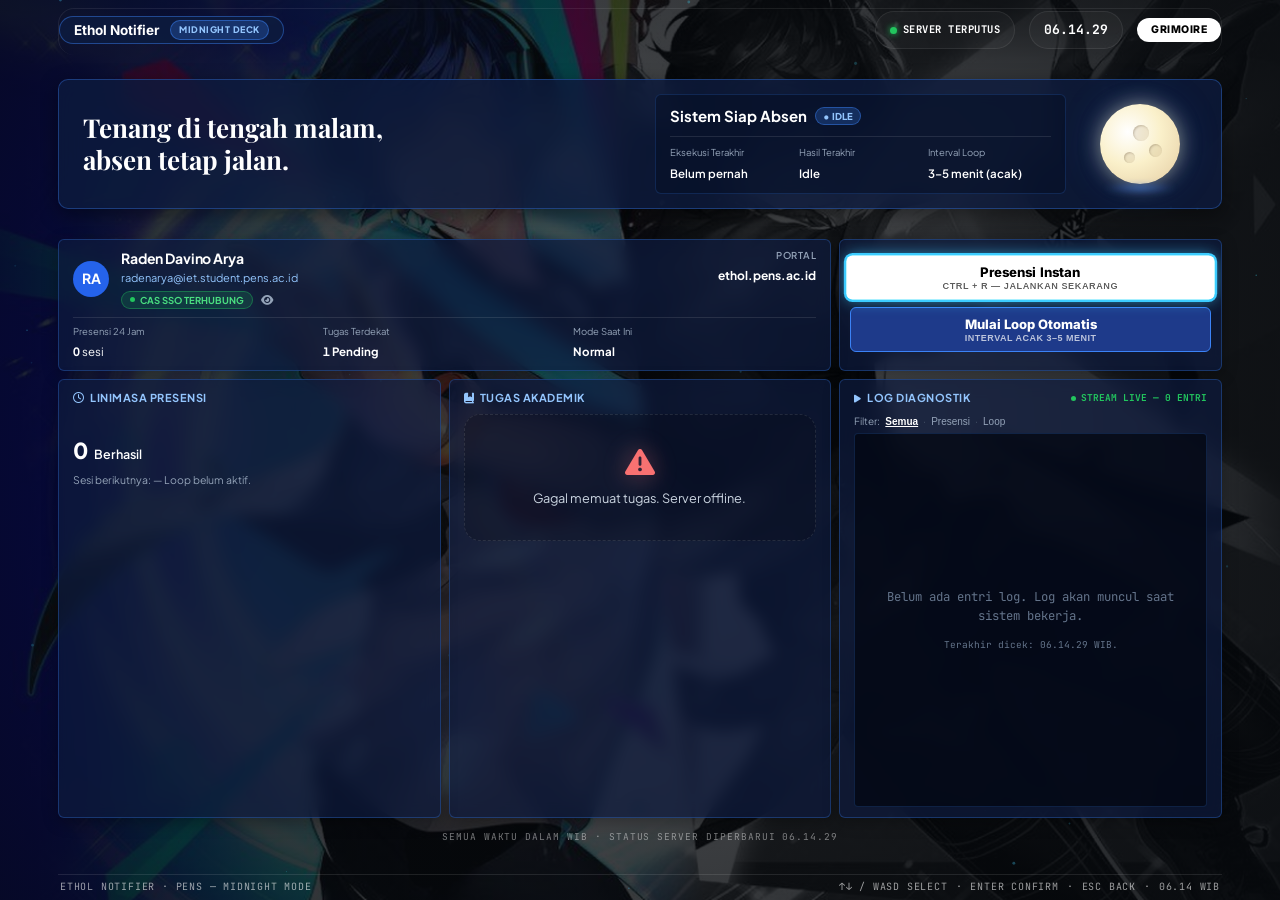
==== ethol-notifier/index.html @ 41941ba1 "feat: personal web persona theme" ====
<!DOCTYPE html>
<html lang="id" data-zoom="1">
<head>
  <meta charset="UTF-8" />
  <meta name="viewport" content="width=device-width, initial-scale=1.0, maximum-scale=1.0, user-scalable=no, viewport-fit=cover" />
  <script src="../src/shared/zoom-lock.js"></script>
  <meta name="theme-color" content="#070a0e" />
  <title>Ethol Academic Notifier • Presensi Deck</title>
  <meta name="description" content="Dashboard Presensi Cerdas Ethol PENS — Grimoire Ecosystem" />
  <meta http-equiv="Cache-Control" content="no-cache, no-store, must-revalidate" />
  <meta http-equiv="Pragma" content="no-cache" />
  <meta http-equiv="Expires" content="0" />

  <!-- Fonts -->
  <link rel="preconnect" href="https://fonts.googleapis.com" />
  <link rel="preconnect" href="https://fonts.gstatic.com" crossorigin />
  <link href="https://fonts.googleapis.com/css2?family=Archivo+Black&family=Barlow+Condensed:ital,wght@0,400;0,600;0,700;0,800;1,700;1,800&family=Inter:wght@300;400;500;600;700;800&family=JetBrains+Mono:wght@400;500;600;700&family=Playfair+Display:ital,wght@0,600;0,700;1,400&family=Plus+Jakarta+Sans:wght@400;500;600;700;800&display=swap" rel="stylesheet" />

  <!-- FontAwesome -->
  <link rel="stylesheet" href="https://cdnjs.cloudflare.com/ajax/libs/font-awesome/6.4.0/css/all.min.css" />

  <!-- PWA Manifest & Mobile Capability -->
  <link rel="manifest" href="manifest.webmanifest" />
  <meta name="mobile-web-app-capable" content="yes" />
  <meta name="apple-mobile-web-app-capable" content="yes" />
  <meta name="apple-mobile-web-app-status-bar-style" content="black-translucent" />
  <meta name="apple-mobile-web-app-title" content="Ethol Agent" />
  <link rel="apple-touch-icon" href="../src/sampul/book_cover.png" />

  <!-- Stylesheet with Cache-Buster -->
  <link rel="stylesheet" href="ethol.css?v=20261118_persona_v4" />

  <!-- Preload P3/P5 Dancing Background Art -->
  <link rel="preload" as="image" href="assets/bg-normal-p3-color-dark.png" />
  <link rel="preload" as="image" href="assets/bg-loop-p5-color-dark.png" />
</head>
<body class="ethol-body">

  <!-- Dancing Background Layers (Persona 3 & 5) -->
  <div class="dancing-bg-container" aria-hidden="true">
    <div class="dancing-bg-layer bg-normal-p3"></div>
    <div class="dancing-bg-layer bg-loop-p5"></div>
    <div class="dancing-bg-scrim"></div>
  </div>

  <!-- Ambient Dynamic Canvas -->
  <canvas id="ambientCanvas"></canvas>

  <!-- Diagonal Slash Screen Transition Overlay -->
  <div id="slashOverlay" class="slash-transition-overlay" aria-hidden="true">
    <div class="slash-curtain" id="slashCurtain">
      <div class="slash-inner-skew">
        <div class="slash-stripe slash-stripe-top"></div>
        <div class="slash-banner-content">
          <div class="slash-eyebrow">TACTICAL SHIFT // DECK TAKEOVER</div>
          <h2 class="slash-title" id="slashTitle">PHANTOM DECK</h2>
          <div class="slash-sub">P3×P5 OPERATIONAL MATRIX ENGAGED</div>
        </div>
        <div class="slash-stripe slash-stripe-bottom"></div>
      </div>
    </div>
  </div>

  <div class="deck-wrapper">

    <!-- ═══════════════════════════════════════
         NAVBAR / HEADER (DUAL-MODE MIDNIGHT / PHANTOM)
    ═══════════════════════════════════════ -->
    <header class="deck-navbar">
      <div class="nav-left">
        <!-- Normal Mode Pill Brand -->
        <div class="brand-normal-group">
          <div class="brand-normal-pill">
            <span class="brand-title">Ethol Notifier</span>
            <span class="deck-mode-tag" id="deckModeTag">MIDNIGHT DECK</span>
          </div>
        </div>
        <!-- Loop Mode Skewed Brand -->
        <div class="brand-loop-group">
          <div class="brand-loop-badge">ETHOL NOTIFIER</div>
          <div class="brand-loop-tag" id="deckModePill">PHANTOM DECK</div>
        </div>
      </div>

      <div class="nav-right">
        <!-- Server Connectivity Badge -->
        <div class="status-chip" id="serverPill" title="Status Koneksi Server Backend">
          <span class="chip-pulse" id="serverDot"></span>
          <span id="serverLabel" class="chip-text">SERVER ONLINE</span>
        </div>

        <!-- Clock (Tabular Monospace) -->
        <div class="clock-chip" title="Waktu Sistem Saat Ini">
          <span id="topbarClock">00:00:00</span>
        </div>

        <!-- Return to Grimoire Button -->
        <a href="../index.html" class="nav-btn-grimoire" title="Kembali ke Katalog Grimoire Dashboard">
          <span>GRIMOIRE</span>
        </a>
      </div>
    </header>

    <!-- ═══════════════════════════════════════
         HERO BANNER: NORMAL MODE (MIDNIGHT DECK)
    ═══════════════════════════════════════ -->
    <section class="hero-midnight" id="heroMidnight" aria-label="Midnight Standby Hub">
      <div class="hero-midnight-left">
        <h1 class="hero-midnight-title">Tenang di tengah malam,<br>absen tetap jalan.</h1>
      </div>

      <div class="hero-midnight-center">
        <div class="midnight-status-head">
          <h2 id="midnightHeadline">Sistem Siap Absen</h2>
          <span class="pill-idle-badge" id="midnightStatusBadge">• IDLE</span>
        </div>
        <div class="midnight-stats-grid">
          <div class="m-stat">
            <span class="m-stat-lbl">Eksekusi Terakhir</span>
            <strong id="hubLastRunNormal">Belum pernah</strong>
          </div>
          <div class="m-stat">
            <span class="m-stat-lbl">Hasil Terakhir</span>
            <strong id="hubLastResultNormal">Idle</strong>
          </div>
          <div class="m-stat">
            <span class="m-stat-lbl">Interval Loop</span>
            <strong>3–5 menit (acak)</strong>
          </div>
        </div>
        <div class="hub-countdown-box" id="hubCountdownBoxNormal" style="display:none;">
          <span class="countdown-lbl">Pengecekan Berikutnya:</span>
          <span class="countdown-val" id="hubCountdownValNormal">04:41</span>
        </div>
      </div>

      <div class="hero-midnight-right" aria-hidden="true">
        <div class="hero-moon-anchor">
          <div class="hero-moon-body">
            <div class="moon-crater c-1"></div>
            <div class="moon-crater c-2"></div>
            <div class="moon-crater c-3"></div>
          </div>
          <div class="hero-moon-halo"></div>
          <div class="hero-moon-glow-bottom"></div>
        </div>
      </div>
    </section>

    <!-- ═══════════════════════════════════════
         HERO BANNER: LOOP MODE (PHANTOM DECK)
    ═══════════════════════════════════════ -->
    <section class="hero-phantom" id="heroPhantom" aria-label="Phantom Tactical Headline">
      <div class="phantom-ransom-headline">
        <div class="ransom-row-loop-group">
          <span class="ransom-word-loop">LOOP.</span>
          <span class="ransom-word-aktif"><span>AKTIF.</span></span>
        </div>
      </div>
      <div class="phantom-star" aria-hidden="true">★</div>
    </section>

    <!-- ═══════════════════════════════════════
         ADAPTIVE CARDS GRID CONTAINER
    ═══════════════════════════════════════ -->
    <main class="deck-grid-container" aria-label="Konten Utama">

      <!-- CARD: STATUS OPERASIONAL (Exclusively displayed in Loop Mode on Column 1) -->
      <section class="card-deck status-op-card" id="statusOpCard" aria-label="Status Operasional">
        <div class="op-eyebrow">STATUS OPERASIONAL</div>
        <div class="op-title-row">
          <h2 class="op-title" id="loopOpHeadline">SISTEM SIAP ABSEN</h2>
          <span class="op-badge-idle" id="loopOpBadge">• IDLE</span>
        </div>
        <div class="hub-countdown-box" id="hubCountdownBoxLoop" style="display:none;">
          <span class="countdown-val" id="hubCountdownValLoop">04:41</span>
        </div>
        <div class="op-stat-list">
          <div class="op-stat-row">
            <span class="op-stat-lbl">Eksekusi Terakhir</span>
            <strong class="op-stat-val" id="hubLastRunLoop">Belum pernah</strong>
          </div>
          <div class="op-stat-row">
            <span class="op-stat-lbl">Hasil Terakhir</span>
            <strong class="op-stat-val" id="hubLastResultLoop">Idle</strong>
          </div>
          <div class="op-stat-row">
            <span class="op-stat-lbl">Presensi 24 Jam</span>
            <strong class="op-stat-val" id="statPresensiCountLoop">0 sesi</strong>
          </div>
          <div class="op-stat-row">
            <span class="op-stat-lbl">Tugas Terdekat</span>
            <strong class="op-stat-val highlight-warn" id="statTaskCountLoop">1 Pending</strong>
          </div>
          <div class="op-stat-row">
            <span class="op-stat-lbl">Interval Loop</span>
            <strong class="op-stat-val">3–5 menit (acak)</strong>
          </div>
        </div>
      </section>

      <!-- CARD: ACTION CONTROLS -->
      <section class="card-deck actions-card" id="actionDeckCard" aria-label="Kontrol Aksi Presensi">
        <!-- Action 1: Presensi Instan -->
        <button id="btnRunNow" class="btn-hero-action btn-action-presensi" onclick="runAbsen()" aria-label="Jalankan Presensi Sekarang">
          <span class="btn-action-title">Presensi Instan</span>
          <span class="btn-action-sub">CTRL + R — JALANKAN SEKARANG</span>
        </button>

        <!-- Action 2: Mulai / Hentikan Loop Otomatis -->
        <button id="btnToggleLoop" class="btn-hero-action btn-action-loop" onclick="toggleLoopMode()" aria-label="Toggle Pengawasan Loop">
          <span class="btn-action-title" id="loopBtnLabel">Mulai Loop Otomatis</span>
          <span class="btn-action-sub" id="loopBtnSub">INTERVAL ACAK 3–5 MENIT</span>
        </button>
      </section>

      <!-- CARD: STUDENT PROFILE & SSO -->
      <section class="card-deck profile-card" id="studentProfileCard" aria-label="Identitas Mahasiswa">
        <div class="profile-main-row">
          <div class="profile-left-identity">
            <div class="profile-avatar-badge" aria-label="Inisial Mahasiswa">RA</div>
            <div class="profile-identity-texts" id="profileIdentity">
              <h3 class="profile-name" id="profileName">Raden Davino Arya</h3>
              <span class="profile-email" id="profileEmail">radenarya@iet.student.pens.ac.id</span>
              <div class="profile-sso-inline">
                <span class="sso-chip-green">
                  <span class="sso-dot"></span>
                  <span>CAS SSO TERHUBUNG</span>
                </span>
                <button type="button" class="btn-privacy-inline" id="btnPrivacyToggle" onclick="toggleProfilePrivacy()" title="Sembunyikan / Tampilkan identitas" aria-label="Toggle privasi">
                  <i class="fa-solid fa-eye" id="privacyIcon"></i>
                </button>
              </div>
            </div>
          </div>

          <div class="profile-right-portal">
            <span class="portal-tag-lbl">PORTAL</span>
            <span class="portal-tag-url">ethol.pens.ac.id</span>
          </div>
        </div>

        <!-- Normal Mode Bottom 3-Stat Summary (Hidden in Loop Mode) -->
        <div class="profile-normal-stats">
          <div class="p-stat">
            <span class="p-stat-lbl">Presensi 24 Jam</span>
            <span class="p-stat-val"><strong id="statPresensiCount">0</strong> sesi</span>
          </div>
          <div class="p-stat">
            <span class="p-stat-lbl">Tugas Terdekat</span>
            <span class="p-stat-val"><strong id="statTaskCount" class="highlight-warn">1 Pending</strong></span>
          </div>
          <div class="p-stat">
            <span class="p-stat-lbl">Mode Saat Ini</span>
            <span class="p-stat-val"><strong>Normal</strong></span>
          </div>
        </div>
      </section>

      <!-- CARD: TUGAS AKADEMIK -->
      <section class="card-deck tasks-card" id="tasksDeckCard" aria-label="Tugas Akademik">
        <div class="card-section-head">
          <div class="head-title-wrap">
            <i class="fa-solid fa-book-bookmark head-icon"></i>
            <span class="head-title-text">TUGAS AKADEMIK</span>
          </div>
        </div>

        <div class="task-card-content" id="taskListContainer">
          <!-- Main Display Task (Dynamic / Fallback Sample) -->
          <div class="task-active-item" id="heroTaskActive">
            <h4 class="task-item-title" id="heroTaskTitle">Laporan sementara LDR</h4>
            <div class="task-item-meta" id="heroTaskMeta">Workshop Embedded System · Batas: Selasa, 10 November 2026 - 21:00</div>
            <div class="task-item-dosen" id="heroTaskDosen">Dosen: Afifah Dwi Ramadhani</div>
            <div class="task-item-note">Dikumpulkan melalui portal Ethol.</div>
            <div class="task-item-badges">
              <span class="task-badge badge-h1">DEKAT! H-1</span>
              <span class="task-badge badge-unfinish">BELUM SELESAI</span>
            </div>
          </div>
        </div>
      </section>

      <!-- CARD: LINIMASA PRESENSI -->
      <section class="card-deck timeline-card" id="timelineDeckCard" aria-label="Linimasa Presensi">
        <div class="card-section-head">
          <div class="head-title-wrap">
            <i class="fa-regular fa-clock head-icon"></i>
            <span class="head-title-text">LINIMASA PRESENSI</span>
          </div>
        </div>

        <div class="timeline-card-content" id="timelineContainer">
          <div class="timeline-stat-lead">
            <span class="lead-number" id="timelineCountBadge">0</span>
            <span class="lead-text">Berhasil</span>
          </div>
          <div class="timeline-feed-text" id="timelineFeedSummary">
            <p class="timeline-next-p" id="timelineNextSession">Sesi berikutnya: — Loop belum aktif.</p>
          </div>
        </div>
      </section>

      <!-- CARD: LOG DIAGNOSTIK -->
      <section class="card-deck logs-card" id="diagnosticTray" aria-label="Log Diagnostik">
        <div class="card-section-head log-head-flex" onclick="toggleDiagnosticsTray()">
          <div class="head-title-wrap">
            <i class="fa-solid fa-play head-icon-play"></i>
            <span class="head-title-text">LOG DIAGNOSTIK</span>
          </div>
          <div class="log-stream-status">
            <span class="stream-dot"></span>
            <span id="logStreamCount">STREAM LIVE — 0 ENTRI</span>
          </div>
        </div>

        <div class="log-card-body" id="trayBody">
          <div class="log-filter-row">
            <span class="filter-lbl">Filter:</span>
            <button type="button" class="btn-filter-tag active" data-filter="all" onclick="filterConsoleLogs('all', this)">Semua</button>
            <span class="filter-dot">·</span>
            <button type="button" class="btn-filter-tag" data-filter="presensi" onclick="filterConsoleLogs('presensi', this)">Presensi</button>
            <span class="filter-dot">·</span>
            <button type="button" class="btn-filter-tag" data-filter="loop" onclick="filterConsoleLogs('loop', this)">Loop</button>
          </div>

          <div class="console-screen-wrapper">
            <div class="console-screen" id="consoleScreen" onscroll="handleConsoleScroll(this)">
              <div class="console-empty" id="consoleWelcome">
                <p>Belum ada entri log. Log akan muncul saat sistem bekerja.</p>
                <span class="console-last-check" id="consoleLastCheck">Terakhir dicek: 13.20.38 WIB.</span>
              </div>
            </div>
            <!-- Floating Scroll-To-Bottom Button -->
            <button type="button" class="btn-scroll-bottom" id="btnScrollBottom" onclick="scrollConsoleToBottom()" title="Gulir ke log paling baru">
              <i class="fa-solid fa-arrow-down"></i>
              <span>Ke Bawah</span>
            </button>
          </div>
        </div>
      </section>

      <!-- TIMESTAMP SUB-LINE (NORMAL MODE) -->
      <div class="timestamp-subline" id="timestampSubline">
        <span>SEMUA WAKTU DALAM WIB · STATUS SERVER DIPERBARUI <span id="timestampSubVal">13.20.38</span></span>
      </div>

    </main>

    <!-- ═══════════════════════════════════════
         BOTTOM FOOTER HUD BAR
    ═══════════════════════════════════════ -->
    <footer class="persona-hud-bottom">
      <div class="hud-bottom-tagline" id="bottomTagline">
        <span class="hud-phantom-star" id="hudPhantomStar" style="display:none;">★</span>
        <span id="hudTaglineText">ETHOL NOTIFIER · PENS — MIDNIGHT MODE</span>
      </div>
      <div class="hud-bottom-shortcuts">
        <span>↑↓ / WASD SELECT</span>
        <span>·</span>
        <span>ENTER CONFIRM</span>
        <span>·</span>
        <span>ESC BACK</span>
        <span>·</span>
        <span id="bottomHudClock">13.20 WIB</span>
      </div>
    </footer>

  </div><!-- /.deck-wrapper -->

  <!-- ═══════════════════════════════════════
       MOBILE BOTTOM STICKY ACTION BAR
  ═══════════════════════════════════════ -->
  <aside class="mobile-action-bar" aria-label="Aksi Cepat Mobile">
    <button class="mobile-btn-primary" id="mobileBtnRun" onclick="runAbsen()" aria-label="Presensi Instan Sekarang">
      <i class="fa-solid fa-bolt-lightning"></i>
      <span>Presensi</span>
    </button>
    <button class="mobile-btn-loop" id="mobileBtnLoop" onclick="toggleLoopMode()" aria-label="Toggle Mode Loop">
      <i class="fa-solid fa-arrows-rotate" id="mobileLoopIcon"></i>
      <span id="mobileLoopText">Loop</span>
    </button>
    <button class="mobile-btn-aux" onclick="toggleDiagnosticsTray()" title="Buka Konsol Diagnostik" aria-label="Buka Konsol">
      <i class="fa-solid fa-terminal"></i>
    </button>
  </aside>

  <!-- Toast Notification Container -->
  <div class="toast-wrap" id="toastContainer"></div>

  <!-- Modal Lightbox Screenshot Proof -->
  <div class="modal-backdrop" id="screenshotModal" style="display:none;" onclick="closeScreenshotModal(event)" role="dialog" aria-modal="true" aria-labelledby="modalSsTitle" aria-describedby="modalSsSubtitle" tabindex="-1">
    <div class="modal-dialog" onclick="event.stopPropagation()">
      <div class="modal-head">
        <div class="modal-title-group">
          <div class="modal-icon-badge">
            <i class="fa-solid fa-camera-retro"></i>
          </div>
          <div class="modal-title-text">
            <h3 id="modalSsTitle">Bukti Layar Presensi</h3>
            <span id="modalSsSubtitle" class="modal-sub">—</span>
          </div>
        </div>
        <button class="btn-close-modal" id="modalCloseBtn" onclick="closeScreenshotModal()" title="Tutup Modal (Esc)" aria-label="Tutup modal bukti layar">
          <i class="fa-solid fa-xmark"></i>
        </button>
      </div>
      <div class="modal-body">
        <div class="modal-image-wrapper">
          <img id="modalSsImage" src="" alt="Bukti Presensi Ethol" onerror="if(!this.dataset.fallback){this.dataset.fallback='1';this.src='screenshots/presensi_sample.jpg';}" loading="lazy" />
        </div>
      </div>
      <div class="modal-foot">
        <div class="modal-foot-left">
          <span class="modal-foot-badge badge-verified">
            <i class="fa-solid fa-shield-halved"></i>
            <span>Terverifikasi Server Ethol</span>
          </span>
        </div>
        <div class="modal-foot-right">
          <span class="modal-foot-badge badge-retention">
            <i class="fa-regular fa-clock"></i>
            <span>Masa Simpan: 24 Jam</span>
          </span>
        </div>
      </div>
    </div>
  </div>

  <!-- Persona 3 Reload Authentic SFX -->
  <audio id="sfx-select" src="../assets/sfx/select.mp3" preload="auto"></audio>

  <script src="ethol.js?v=20260928_deck_v3"></script>
  <script>
    function toggleProfilePrivacy() {
      const card = document.getElementById('studentProfileCard');
      const icon = document.getElementById('privacyIcon');
      if (!card) return;
      const isMasked = card.classList.toggle('privacy-masked');
      if (icon) {
        icon.className = isMasked ? 'fa-solid fa-eye-slash' : 'fa-solid fa-eye';
      }
      try {
        localStorage.setItem('ethol_privacy_masked', isMasked ? '1' : '0');
      } catch (e) {}
    }

    // Auto-restore saved privacy state
    (function initPrivacyState() {
      try {
        if (localStorage.getItem('ethol_privacy_masked') === '1') {
          const card = document.getElementById('studentProfileCard');
          const icon = document.getElementById('privacyIcon');
          if (card) card.classList.add('privacy-masked');
          if (icon) icon.className = 'fa-solid fa-eye-slash';
        }
      } catch (e) {}
    })();

    // Filter Console Logs (Segmented Control: Semua / Presensi / Loop)
    function filterConsoleLogs(filter, btn) {
      if (typeof playSelect === 'function') playSelect();
      const screen = document.getElementById('consoleScreen');
      if (!screen) return;
      screen.classList.remove('filter-all', 'filter-presensi', 'filter-loop');
      screen.classList.add(`filter-${filter}`);

      const buttons = document.querySelectorAll('.log-segmented-control .log-segment');
      buttons.forEach(b => {
        b.classList.remove('active');
        b.setAttribute('aria-selected', 'false');
      });
      if (btn) {
        btn.classList.add('active');
        btn.setAttribute('aria-selected', 'true');
      }
    }

    // Scroll Console to Bottom Smoothly
    function scrollConsoleToBottom() {
      const screen = document.getElementById('consoleScreen');
      if (screen) {
        screen.scrollTo({ top: screen.scrollHeight, behavior: 'smooth' });
      }
      const scrollBtn = document.getElementById('btnScrollBottom');
      if (scrollBtn) scrollBtn.classList.remove('visible');
    }

    // Console Scroll Event Listener for Floating "Ke Bawah" Button
    function handleConsoleScroll(el) {
      const scrollBtn = document.getElementById('btnScrollBottom');
      if (!scrollBtn) return;
      const distFromBottom = el.scrollHeight - el.scrollTop - el.clientHeight;
      if (distFromBottom > 45) {
        scrollBtn.classList.add('visible');
      } else {
        scrollBtn.classList.remove('visible');
      }
    }

    // Copy Console Logs to Clipboard
    function copyConsoleLogs() {
      const screen = document.getElementById('consoleScreen');
      const lines = screen ? screen.querySelectorAll('.log-line') : [];
      if (!lines || lines.length === 0) {
        if (typeof showToast === 'function') showToast('Belum ada log diagnostik untuk disalin.', 'info');
        return;
      }
      const text = Array.from(lines).map(l => l.innerText.trim()).join('\n');
      navigator.clipboard.writeText(text).then(() => {
        if (typeof showToast === 'function') showToast('Seluruh log diagnostik berhasil disalin ke clipboard!', 'success');
      }).catch(() => {
        if (typeof showToast === 'function') showToast('Gagal menyalin log ke clipboard.', 'error');
      });
    }

    // Passive Log Decorator Observer (Tags channel and level for colors & filters)
    (function initLogDecorator() {
      const screen = document.getElementById('consoleScreen');
      if (!screen) return;
      const observer = new MutationObserver((mutations) => {
        mutations.forEach(m => {
          m.addedNodes.forEach(node => {
            if (node.nodeType === 1) {
              const lines = node.classList.contains('log-line') ? [node] : node.querySelectorAll('.log-line');
              lines.forEach(l => {
                const text = (l.textContent || '').toLowerCase();
                if (text.includes('loop')) l.dataset.channel = 'loop';
                else if (text.includes('presensi') || text.includes('absen') || text.includes('kuliah') || text.includes('jadwal')) l.dataset.channel = 'presensi';
                else l.dataset.channel = 'all';

                if (text.includes('[error]') || text.includes('gagal') || text.includes('timeout') || text.includes('fatal:')) {
                  l.classList.add('log-error');
                } else if (text.includes('berhasil') || text.includes('sukses') || text.includes('[success]') || text.includes('tercatat')) {
                  l.classList.add('log-success');
                } else if (text.includes('warning') || text.includes('[warn]') || text.includes('peringatan') || text.includes('ditinggal')) {
                  l.classList.add('log-warn');
                } else {
                  l.classList.add('log-info');
                }
              });
            }
          });
        });
      });
      observer.observe(screen, { childList: true, subtree: true });
    })();

    // Accessible Focus Trap & Return-Focus System for Screenshot Modal
    (function initModalFocusTrap() {
      let lastActiveEl = null;
      let wasOpen = false;
      const modal = document.getElementById('screenshotModal');
      if (!modal) return;

      const observer = new MutationObserver(() => {
        const isShown = modal.style.display !== 'none' && modal.style.display !== '';
        if (isShown && !wasOpen) {
          wasOpen = true;
          lastActiveEl = document.activeElement;
          modal.classList.add('is-open');
          const closeBtn = document.getElementById('modalCloseBtn');
          if (closeBtn) closeBtn.focus();
        } else if (!isShown && wasOpen) {
          wasOpen = false;
          modal.classList.remove('is-open');
          if (lastActiveEl && typeof lastActiveEl.focus === 'function') {
            lastActiveEl.focus();
          }
        }
      });
      observer.observe(modal, { attributes: true, attributeFilter: ['style'] });

      // Trap Tab & Shift+Tab within modal elements
      modal.addEventListener('keydown', (e) => {
        if (e.key === 'Tab') {
          const focusable = modal.querySelectorAll('button:not([disabled]), [tabindex]:not([tabindex="-1"])');
          if (!focusable.length) return;
          const first = focusable[0];
          const last = focusable[focusable.length - 1];
          if (e.shiftKey) {
            if (document.activeElement === first) {
              e.preventDefault();
              last.focus();
            }
          } else {
            if (document.activeElement === last) {
              e.preventDefault();
              first.focus();
            }
          }
        }
      });
    })();

    if ('serviceWorker' in navigator) {
      window.addEventListener('load', () => {
        navigator.serviceWorker.register('sw.js').catch(() => {});
      });
    }
  </script>
</body>
</html>
---- ethol-notifier/ethol.css ----
/* =========================================================
   ETHOL ACADEMIC NOTIFIER — Executive Presensi Deck
   Master Frontend Studio × Master Humanizer Design System
   Color Identity: Deep Obsidian × Neon Cyan × Mint Emerald
   Loop State: Velvet Crimson Arcane Palette
   ========================================================= */

/* ── Design Tokens: Master FinTech / Tech-Ops System ── */
:root {
  /* 1. Layered Surface Backgrounds (Harmonized with Grimoire) */
  --bg-dark-base:        #050a0f;
  --bg-core:             #050a0f;
  --bg-surface-0:        rgba(8, 16, 24, 0.95);
  --bg-surface-1:        rgba(12, 23, 36, 0.88);
  --bg-surface-2:        rgba(17, 32, 48, 0.82);
  --bg-surface-3:        rgba(23, 42, 61, 0.85);

  /* Frosted Glass Surfaces */
  --bg-surface-glass:    rgba(12, 23, 36, 0.85);
  --bg-surface-elevated: rgba(17, 32, 48, 0.90);
  --bg-surface-card:     rgba(13, 25, 40, 0.78);
  --glass-bg:            rgba(12, 23, 36, 0.85);
  --glass-card:          rgba(13, 25, 40, 0.78);
  --glass-border:        rgba(56, 189, 248, 0.18);
  --glass-border-subtle: rgba(255, 255, 255, 0.08);
  --glass-blur:          blur(16px);

  /* 2. Primary Accents: Grimoire Cyber-Arcane (Emerald × Cyan) */
  --accent-emerald-bright: #22c55e;
  --accent-emerald-glow:   #34d399;
  --accent-cyan:           #38bdf8;
  --cyan:                  #38bdf8;
  --cyan-bright:           #7dd3fc;
  --cyan-dim:              rgba(56, 189, 248, 0.16);
  --cyan-glow:             rgba(56, 189, 248, 0.35);

  /* 3. Comprehensive Status System */
  /* Siap / Idle */
  --status-ready:          #38bdf8;
  --status-ready-bright:   #7dd3fc;
  --status-ready-dim:      rgba(56, 189, 248, 0.15);
  --status-ready-glow:     rgba(56, 189, 248, 0.35);

  /* Proses / Running */
  --status-process:        #fbbf24;
  --status-process-bright: #fde047;
  --status-process-dim:    rgba(251, 191, 36, 0.16);
  --status-process-glow:   rgba(251, 191, 36, 0.35);

  /* Berhasil / Success / Verified (Emerald Mint) */
  --status-success:        #10b981;
  --status-success-bright: #34d399;
  --status-success-dim:    rgba(52, 211, 153, 0.16);
  --status-success-glow:   rgba(52, 211, 153, 0.35);
  --ok:                    #10b981;
  --ok-bright:             #34d399;
  --ok-dim:                rgba(16, 185, 129, 0.14);
  --ok-glow:               rgba(16, 185, 129, 0.35);

  /* Gagal / Error / Critical (Rose Crimson) */
  --status-danger:         #ef4444;
  --status-danger-bright:  #f87171;
  --status-danger-dim:     rgba(248, 113, 113, 0.16);
  --status-danger-glow:    rgba(248, 113, 113, 0.35);
  --danger:                #ef4444;
  --danger-bright:         #f87171;
  --danger-dim:            rgba(239, 68, 68, 0.16);

  /* Peringatan / Warning / Urgensi Deadline (Amber Flame) */
  --status-warning:        #f59e0b;
  --status-warning-bright: #fbbf24;
  --status-warning-dim:    rgba(245, 158, 11, 0.16);
  --warn:                  #f59e0b;
  --warn-bright:           #fbbf24;
  --warn-dim:              rgba(245, 158, 11, 0.16);

  /* 4. High-Contrast Typography System (WCAG AA Compliant) */
  --text-main:             #f8fafc; /* Slate 50 */
  --text-body:             #cbd5e1; /* Slate 300 */
  --text-muted:            #94a3b8; /* Slate 400 (7.8:1 contrast on dark) */
  --text-dim:              #64748b; /* Slate 500 */

  /* Font Families */
  --font-sans:             'Plus Jakarta Sans', 'Inter', -apple-system, BlinkMacSystemFont, 'Segoe UI', Roboto, sans-serif;
  --font-title:            'Plus Jakarta Sans', 'Inter', -apple-system, BlinkMacSystemFont, sans-serif;
  --font-mono:             'JetBrains Mono', ui-monospace, SFMono-Regular, Menlo, Monaco, Consolas, monospace;
  --tabular-nums:          tabular-nums;

  /* Typography Scale */
  --text-2xs:              0.68rem;
  --text-xs:               0.74rem;
  --text-sm:               0.82rem;
  --text-base:             0.92rem;
  --text-md:               1.05rem;
  --text-lg:               1.25rem;
  --text-xl:               1.5rem;
  --text-2xl:              1.85rem;

  /* 5. Spacing Scale (Multiples of 4px / 8px) */
  --space-2xs:             4px;
  --space-xs:              8px;
  --space-sm:              12px;
  --space-md:              16px;
  --space-lg:              20px;
  --space-xl:              24px;
  --space-2xl:             32px;
  --space-3xl:             40px;
  --space-4xl:             48px;

  /* 6. Concentric Radii Math */
  --radius-card:           16px;
  --radius-lg:             16px;
  --radius-md:             12px;
  --radius-sm:             10px;
  --radius-btn:            10px;
  --radius-xs:             6px;
  --radius-pill:           9999px;

  /* 7. Shadows & Glow Tokens */
  --shadow-sm:             0 2px 8px rgba(0, 0, 0, 0.4);
  --shadow-md:             0 8px 24px rgba(0, 0, 0, 0.45);
  --shadow-lux:            0 4px 20px rgba(0, 0, 0, 0.45), inset 0 1px 0 rgba(255, 255, 255, 0.05);
  --shadow-card:           0 8px 32px rgba(0, 0, 0, 0.5), inset 0 1px 0 rgba(255, 255, 255, 0.06);
  --shadow-glow:           0 0 24px var(--cyan-glow);
  --shadow-ok:             0 0 24px var(--ok-glow);
  --shadow-glow-cyan:      0 0 24px rgba(56, 189, 248, 0.25);
  --shadow-glow-emerald:   0 0 24px rgba(52, 211, 153, 0.25);
  --shadow-glow-crimson:   0 0 24px rgba(248, 113, 113, 0.22);
  --shadow-glow-amber:     0 0 24px rgba(251, 191, 36, 0.22);

  /* Transitions */
  --ease-spring:           cubic-bezier(0.16, 1, 0.3, 1);
  --ease-smooth:           cubic-bezier(0.4, 0, 0.2, 1);
}

/* ── VELVET CRIMSON ARCANE PALETTE (LOOP MODE ACTIVE) ── */
body.loop-active,
body.ethol-body.loop-active {
  /* Surface Layers Shift with Velvet Crimson Obsidian Accents */
  --bg-core:          #0b0407;
  --bg-surface-0:     rgba(18, 6, 11, 0.95);
  --bg-surface-1:     rgba(25, 8, 16, 0.88);
  --bg-surface-2:     rgba(35, 11, 23, 0.82);
  --bg-surface-3:     rgba(48, 15, 31, 0.85);

  /* Frosted Glass Shifts to Ruby Crimson */
  --glass-bg:         rgba(25, 8, 16, 0.85);
  --glass-card:       rgba(32, 10, 20, 0.78);
  --glass-border:     rgba(244, 63, 94, 0.30);
  --glass-border-subtle: rgba(255, 255, 255, 0.08);

  /* Primary Accent: Ruby Rose Flame */
  --cyan:             #f43f5e;
  --cyan-bright:      #fb7185;
  --cyan-dim:         rgba(244, 63, 94, 0.2);
  --cyan-glow:        rgba(244, 63, 94, 0.55);

  /* Status Tokens under Loop */
  --status-ready:     #f43f5e;
  --status-ready-glow: rgba(244, 63, 94, 0.5);

  /* Shadows */
  --shadow-glow:      0 0 28px rgba(244, 63, 94, 0.45);
  --shadow-ok:        0 0 24px rgba(244, 63, 94, 0.35);
}

/* ── Tabular Numbers (Numerik Presisi Tinggi) ── */
.tabular-num,
#topbarClock,
.clock-chip,
.highlight-num,
#statPresensiCount,
#statTaskCount,
.radial-state-text,
#hubLastRun,
.count-pill,
.task-badge-h,
.timeline-time-badge,
#trayLogCounter,
.dl-highlight,
.spec-value,
.metric-mini-chip strong {
  font-variant-numeric: tabular-nums;
  font-feature-settings: 'tnum' 1;
}

/* Smooth Metamorphic Transition between Normal and Loop Themes */
body,
.deck-navbar,
.nav-logo,
.status-chip,
.clock-chip,
.command-deck,
.status-radial-hub,
.student-profile-card,
.action-dock,
.deck-panel,
.timeline-card,
.task-card,
.diagnostic-tray,
.mobile-action-bar,
.btn-dock,
.btn-dock-primary,
.btn-dock-loop,
.btn-dock-secondary,
.btn-icon-soft,
.radial-svg,
.ring-progress {
  transition: background-color 0.8s cubic-bezier(0.16, 1, 0.3, 1),
              border-color 0.8s cubic-bezier(0.16, 1, 0.3, 1),
              box-shadow 0.8s cubic-bezier(0.16, 1, 0.3, 1),
              color 0.8s cubic-bezier(0.16, 1, 0.3, 1),
              stroke 0.8s cubic-bezier(0.16, 1, 0.3, 1);
}

/* ── Reset & Global ───────────────────────────────────────── */
*, *::before, *::after {
  box-sizing: border-box;
  margin: 0;
  padding: 0;
}

html {
  font-size: 15px;
  scroll-behavior: smooth;
  color-scheme: dark;
  max-width: 100%;
}

body, body.ethol-body {
  font-family: var(--font-sans);
  background-color: var(--bg-core);
  background-image:
    radial-gradient(circle at 10% 12%, rgba(52, 211, 153, 0.12) 0%, transparent 45%),
    radial-gradient(circle at 90% 14%, rgba(56, 189, 248, 0.12) 0%, transparent 45%),
    radial-gradient(circle at 50% 65%, rgba(12, 28, 20, 0.15) 0%, transparent 60%),
    linear-gradient(180deg, #050a0f 0%, #08121a 50%, #04080d 100%);
  color: var(--text-main);
  min-height: 100vh;
  min-height: 100dvh;
  line-height: 1.5;
  overflow-x: clip;
  max-width: 100%;
  overscroll-behavior-y: auto;
  -webkit-overflow-scrolling: touch;
  position: relative;
  -webkit-font-smoothing: antialiased;
  -moz-osx-font-smoothing: grayscale;
}

/* ── Ambient Background Canvas ────────────────────────────── */
#ambientCanvas, #etholParticles {
  position: fixed;
  inset: 0;
  width: 100vw;
  height: 100vh;
  pointer-events: none;
  z-index: 0;
  opacity: 0.7;
}

/* ── App Wrapper ──────────────────────────────────────────── */
.deck-wrapper {
  position: relative;
  z-index: 1;
  max-width: 1360px;
  margin: 0 auto;
  min-height: 100dvh;
  padding: calc(var(--space-lg) + env(safe-area-inset-top, 0px)) calc(var(--space-xl) + env(safe-area-inset-right, 0px)) calc(120px + env(safe-area-inset-bottom, 20px)) calc(var(--space-xl) + env(safe-area-inset-left, 0px));
  overscroll-behavior-y: auto;
  overflow-x: clip;
  overflow-y: visible;
  display: flex;
  flex-direction: column;
  gap: var(--space-xl);
}

/* ═════════════════════════════════════════════════════════════
   1. NAVBAR / HEADER (CLEAN, COMPACT & TECH-OPS)
═════════════════════════════════════════════════════════════ */
.deck-navbar {
  display: flex;
  align-items: center;
  justify-content: space-between;
  padding: 12px 20px;
  background: var(--glass-bg);
  border: 1px solid var(--glass-border-subtle);
  border-radius: var(--radius-card);
  backdrop-filter: none;
  -webkit-backdrop-filter: none;
  box-shadow: var(--shadow-sm);
  gap: var(--space-md);
}

.nav-left {
  display: flex;
  align-items: center;
  gap: 12px;
}

.nav-logo {
  width: 42px;
  height: 42px;
  border-radius: var(--radius-btn);
  background: linear-gradient(135deg, rgba(6, 182, 212, 0.22), rgba(16, 185, 129, 0.16));
  border: 1px solid rgba(56, 189, 248, 0.35);
  display: flex;
  align-items: center;
  justify-content: center;
  color: var(--cyan-bright);
  font-size: 1.25rem;
  box-shadow: 0 0 16px rgba(6, 182, 212, 0.25);
  flex-shrink: 0;
}

body.loop-active .nav-logo {
  background: linear-gradient(135deg, rgba(244, 63, 94, 0.25), rgba(251, 113, 133, 0.15));
  border-color: rgba(244, 63, 94, 0.45);
  color: var(--cyan-bright);
  box-shadow: 0 0 16px rgba(244, 63, 94, 0.35);
}

.nav-title-group {
  display: flex;
  flex-direction: column;
}

.nav-title-row {
  display: flex;
  align-items: center;
  gap: 8px;
}

.nav-title-row h1 {
  font-family: var(--font-title);
  font-size: 1.15rem;
  font-weight: 700;
  letter-spacing: -0.02em;
  background: linear-gradient(90deg, #ffffff 40%, var(--cyan-bright));
  -webkit-background-clip: text;
  -webkit-text-fill-color: transparent;
  margin: 0;
}

.nav-version-tag {
  font-family: var(--font-mono);
  font-size: 0.65rem;
  font-weight: 700;
  text-transform: uppercase;
  letter-spacing: 0.05em;
  padding: 3px 8px;
  border-radius: var(--radius-pill);
  background: rgba(56, 189, 248, 0.12);
  color: var(--cyan-bright);
  border: 1px solid rgba(56, 189, 248, 0.25);
}

body.loop-active .nav-version-tag {
  background: rgba(244, 63, 94, 0.14);
  color: #fb7185;
  border-color: rgba(244, 63, 94, 0.3);
}

.nav-right {
  display: flex;
  align-items: center;
  gap: 10px;
}

/* Status Chip (Konektivitas Server) */
.status-chip {
  display: inline-flex;
  align-items: center;
  gap: 7px;
  padding: 6px 14px;
  min-height: 38px;
  border-radius: var(--radius-pill);
  background: rgba(255, 255, 255, 0.03);
  border: 1px solid var(--glass-border-subtle);
  font-size: 0.76rem;
  font-weight: 600;
  color: var(--text-body);
}

.chip-pulse {
  width: 8px;
  height: 8px;
  border-radius: 50%;
  background: var(--text-dim);
  display: inline-block;
  transition: all 0.3s ease;
  flex-shrink: 0;
}

.chip-pulse.online {
  background: #34d399;
  box-shadow: 0 0 10px rgba(52, 211, 153, 0.8);
  animation: pulseLight 2s infinite ease-in-out;
}

.chip-pulse.offline {
  background: #f87171;
  box-shadow: 0 0 10px rgba(248, 113, 113, 0.8);
}

@keyframes pulseLight {
  0%, 100% { opacity: 1; transform: scale(1); }
  50% { opacity: 0.45; transform: scale(0.85); }
}

/* Jam Navbar */
.clock-chip {
  display: inline-flex;
  align-items: center;
  gap: 7px;
  padding: 6px 14px;
  min-height: 38px;
  border-radius: var(--radius-pill);
  background: rgba(255, 255, 255, 0.03);
  border: 1px solid var(--glass-border-subtle);
  font-family: var(--font-mono);
  font-size: 0.8rem;
  font-weight: 600;
  color: var(--text-muted);
}

.clock-chip i {
  color: var(--cyan);
}

/* Tombol Kembali ke Grimoire (Target Sentuh Minimal 44px) */
.nav-btn-back {
  display: inline-flex;
  align-items: center;
  justify-content: center;
  gap: 8px;
  padding: 0 18px;
  min-height: 44px;
  border-radius: var(--radius-btn);
  background: rgba(255, 255, 255, 0.04);
  border: 1px solid var(--glass-border-subtle);
  color: var(--text-body);
  text-decoration: none;
  font-size: 0.82rem;
  font-weight: 600;
  transition: all 0.2s var(--ease-smooth);
}

.nav-btn-back:hover {
  background: rgba(255, 255, 255, 0.09);
  color: #fff;
  border-color: rgba(56, 189, 248, 0.35);
  box-shadow: 0 0 16px rgba(56, 189, 248, 0.15);
  transform: translateX(-2px);
}

/* ═════════════════════════════════════════════════════════════
   2. HERO COMMAND DECK (CENTRAL HUB)
═════════════════════════════════════════════════════════════ */
.command-deck {
  background: var(--glass-bg);
  border: 1px solid var(--glass-border);
  border-radius: var(--radius-card);
  padding: var(--space-xl);
  backdrop-filter: var(--glass-blur);
  -webkit-backdrop-filter: var(--glass-blur);
  box-shadow: var(--shadow-card);
  display: flex;
  flex-direction: column;
  gap: var(--space-xl);
  position: relative;
  overflow: hidden;
  transition: border-color 0.4s ease, box-shadow 0.4s ease;
}

.command-deck::before {
  content: '';
  position: absolute;
  top: 0;
  left: 10%;
  right: 10%;
  height: 1px;
  background: linear-gradient(90deg, transparent, var(--cyan-bright), transparent);
  opacity: 0.6;
}

body.loop-active .command-deck {
  border-color: rgba(244, 63, 94, 0.45);
  box-shadow: 0 12px 35px rgba(244, 63, 94, 0.18);
}

/* Top Row: Dominant Status Hero & Student Profile */
.deck-top-grid {
  display: grid;
  grid-template-columns: 1.55fr 1fr;
  gap: var(--space-xl);
  align-items: stretch;
}

/* ── Status Hub: Dominant Hero Operational Card ── */
.status-radial-hub {
  display: flex;
  align-items: center;
  gap: 24px;
  background: linear-gradient(145deg, rgba(14, 26, 38, 0.92) 0%, rgba(8, 16, 25, 0.96) 100%);
  padding: 24px 28px;
  border-radius: var(--radius-card);
  border: 1px solid rgba(56, 189, 248, 0.22);
  box-shadow: var(--shadow-lux);
  position: relative;
  overflow: hidden;
  transition: all 0.35s ease;
}

.status-radial-hub::after {
  content: '';
  position: absolute;
  top: 0;
  left: 0;
  width: 100%;
  height: 2px;
  background: linear-gradient(90deg, transparent, var(--cyan-bright), transparent);
  opacity: 0.4;
}

/* Large HUD Status Ring */
.radial-ring-container {
  position: relative;
  width: 104px;
  height: 104px;
  flex-shrink: 0;
  display: flex;
  align-items: center;
  justify-content: center;
  border-radius: 50%;
  background: radial-gradient(circle, rgba(56, 189, 248, 0.12) 0%, transparent 70%);
}

.radial-svg {
  width: 100%;
  height: 100%;
  transform: rotate(-90deg);
}

.ring-bg {
  fill: none;
  stroke: rgba(255, 255, 255, 0.06);
  stroke-width: 8;
}

.ring-progress {
  fill: none;
  stroke: var(--cyan);
  stroke-width: 8;
  stroke-linecap: round;
  stroke-dasharray: 326.7;
  stroke-dashoffset: 0;
  transition: stroke-dashoffset 0.8s var(--ease-spring), stroke 0.4s ease;
  filter: drop-shadow(0 0 8px var(--cyan-glow));
}

.radial-center-content {
  position: absolute;
  display: flex;
  flex-direction: column;
  align-items: center;
  justify-content: center;
  text-align: center;
}

.radial-icon {
  font-size: 1.65rem;
  color: var(--cyan-bright);
  transition: all 0.3s ease;
}

.radial-state-text {
  font-family: var(--font-mono);
  font-size: 0.68rem;
  font-weight: 700;
  letter-spacing: 0.06em;
  margin-top: 3px;
  color: var(--text-body);
}

/* Hero Status Information */
.radial-info {
  display: flex;
  flex-direction: column;
  gap: 10px;
  flex: 1;
  min-width: 0;
}

.hub-status-header {
  display: flex;
  flex-direction: column;
  gap: 4px;
}

.hub-eyebrow-row {
  display: flex;
  align-items: center;
  gap: 8px;
}

.hub-eyebrow {
  font-size: 0.72rem;
  font-weight: 700;
  text-transform: uppercase;
  letter-spacing: 0.08em;
  color: var(--cyan-bright);
}

.hub-status-pill-badge {
  font-family: var(--font-mono);
  font-size: 0.64rem;
  font-weight: 700;
  text-transform: uppercase;
  letter-spacing: 0.05em;
  padding: 2px 7px;
  border-radius: var(--radius-pill);
  background: rgba(56, 189, 248, 0.12);
  color: var(--cyan-bright);
  border: 1px solid rgba(56, 189, 248, 0.25);
}

.hub-headline {
  font-family: var(--font-title);
  font-size: 1.55rem;
  font-weight: 800;
  letter-spacing: -0.025em;
  color: #ffffff;
  line-height: 1.25;
  margin: 0;
}

.hub-desc {
  font-size: 0.84rem;
  color: var(--text-muted);
  line-height: 1.48;
}

/* Integrated Metrics Row: Eksekusi Terakhir & Hasil */
.hub-metrics-row {
  display: grid;
  grid-template-columns: repeat(auto-fit, minmax(180px, 1fr));
  gap: 10px;
  margin-top: 4px;
}

.metric-mini-chip {
  display: flex;
  align-items: center;
  gap: 10px;
  background: rgba(0, 0, 0, 0.35);
  padding: 8px 14px;
  border-radius: var(--radius-inner);
  border: 1px solid rgba(255, 255, 255, 0.07);
  transition: all 0.2s ease;
}

.metric-mini-chip:hover {
  background: rgba(0, 0, 0, 0.5);
  border-color: rgba(56, 189, 248, 0.25);
}

.metric-icon {
  font-size: 1rem;
  color: var(--cyan-bright);
  flex-shrink: 0;
}

.metric-icon.icon-success {
  color: #34d399;
}

.metric-chip-content {
  display: flex;
  flex-direction: column;
  gap: 1px;
  min-width: 0;
}

.metric-chip-lbl {
  font-size: 0.65rem;
  font-weight: 700;
  text-transform: uppercase;
  letter-spacing: 0.04em;
  color: var(--text-muted);
}

.metric-chip-val {
  font-family: var(--font-mono);
  font-size: 0.88rem;
  font-weight: 700;
  color: var(--text-main);
  white-space: nowrap;
  overflow: hidden;
  text-overflow: ellipsis;
}

/* 6 Status Variation Styles */
/* 1. Siap (Idle/Standby) */
.status-radial-hub[data-state="idle"],
.status-radial-hub.state-idle {
  border-color: rgba(56, 189, 248, 0.25);
}

/* 2. Memeriksa Server (Connecting) */
.status-radial-hub[data-state="running"],
.status-radial-hub.state-running {
  border-color: rgba(56, 189, 248, 0.45);
  box-shadow: 0 8px 30px rgba(56, 189, 248, 0.18);
}
.status-radial-hub.state-running .hub-status-pill-badge {
  background: rgba(56, 189, 248, 0.2);
  color: #7dd3fc;
  border-color: rgba(56, 189, 248, 0.4);
}

/* 3. Loop Berjalan (Active Countdown) */
body.loop-active .status-radial-hub,
.status-radial-hub[data-state="loop"],
.status-radial-hub.state-loop {
  border-color: rgba(244, 63, 94, 0.35);
  box-shadow: 0 8px 30px rgba(244, 63, 94, 0.18);
}
body.loop-active .status-radial-hub .hub-status-pill-badge {
  background: rgba(244, 63, 94, 0.18);
  color: #fb7185;
  border-color: rgba(244, 63, 94, 0.4);
}
body.loop-active .radial-ring-container {
  background: radial-gradient(circle, rgba(244, 63, 94, 0.15) 0%, transparent 70%);
}

/* 4. Berhasil */
.status-radial-hub.state-success {
  border-color: rgba(52, 211, 153, 0.4);
  box-shadow: 0 8px 30px rgba(52, 211, 153, 0.2);
}
.status-radial-hub.state-success .hub-status-pill-badge {
  background: rgba(52, 211, 153, 0.16);
  color: #34d399;
  border-color: rgba(52, 211, 153, 0.4);
}

/* 5. Gagal / Error */
.status-radial-hub.state-danger {
  border-color: rgba(248, 113, 113, 0.4);
  box-shadow: 0 8px 30px rgba(248, 113, 113, 0.2);
}
.status-radial-hub.state-danger .hub-status-pill-badge {
  background: rgba(248, 113, 113, 0.16);
  color: #f87171;
  border-color: rgba(248, 113, 113, 0.4);
}

/* 6. Server Tidak Terjangkau / Offline */
.status-radial-hub.state-offline {
  border-color: rgba(148, 163, 184, 0.25);
  box-shadow: none;
}
.status-radial-hub.state-offline .hub-status-pill-badge {
  background: rgba(148, 163, 184, 0.12);
  color: #94a3b8;
  border-color: rgba(148, 163, 184, 0.25);
}

/* ── Student Profile & Quick Stat Card ─────────────────────── */
.student-profile-card {
  background: linear-gradient(145deg, rgba(14, 26, 38, 0.88) 0%, rgba(8, 16, 25, 0.94) 100%);
  padding: 22px 24px;
  border-radius: var(--radius-card);
  border: 1px solid var(--glass-border-subtle);
  display: flex;
  flex-direction: column;
  justify-content: space-between;
  gap: var(--space-md);
  box-shadow: var(--shadow-sm);
  position: relative;
  overflow: hidden;
  transition: border-color 0.3s ease, box-shadow 0.3s ease;
}

.student-profile-card::before {
  content: '';
  position: absolute;
  top: 0;
  left: 0;
  width: 100%;
  height: 2px;
  background: linear-gradient(90deg, transparent, rgba(56, 189, 248, 0.35), transparent);
  opacity: 0.5;
}

.profile-header {
  display: flex;
  align-items: flex-start;
  gap: 16px;
}

/* Avatar Inisial */
.profile-avatar-wrap {
  position: relative;
  flex-shrink: 0;
}

.profile-avatar-initials {
  width: 52px;
  height: 52px;
  border-radius: 14px;
  background: linear-gradient(135deg, rgba(6, 182, 212, 0.22) 0%, rgba(16, 185, 129, 0.16) 100%);
  border: 1px solid rgba(56, 189, 248, 0.35);
  box-shadow: 0 4px 16px rgba(6, 182, 212, 0.2), inset 0 1px 0 rgba(255, 255, 255, 0.15);
  display: flex;
  align-items: center;
  justify-content: center;
  font-family: var(--font-title);
  font-size: 1.15rem;
  font-weight: 800;
  letter-spacing: -0.01em;
  color: var(--cyan-bright);
  text-shadow: 0 0 12px rgba(56, 189, 248, 0.4);
}

body.loop-active .profile-avatar-initials {
  background: linear-gradient(135deg, rgba(244, 63, 94, 0.22) 0%, rgba(251, 113, 133, 0.16) 100%);
  border-color: rgba(244, 63, 94, 0.4);
  box-shadow: 0 4px 16px rgba(244, 63, 94, 0.25);
  color: #fb7185;
  text-shadow: 0 0 12px rgba(244, 63, 94, 0.4);
}

.profile-online-dot {
  position: absolute;
  bottom: -2px;
  right: -2px;
  width: 12px;
  height: 12px;
  border-radius: 50%;
  background: #10b981;
  border: 2px solid #081019;
  box-shadow: 0 0 8px rgba(16, 185, 129, 0.7);
}

.profile-meta {
  display: flex;
  flex-direction: column;
  gap: 6px;
  flex: 1;
  min-width: 0;
}

.profile-top-row {
  display: flex;
  align-items: center;
  justify-content: space-between;
  gap: 8px;
}

/* SSO Badge (Sleek Chip) */
.profile-badge {
  font-family: var(--font-mono);
  font-size: 0.68rem;
  font-weight: 700;
  padding: 3px 10px;
  border-radius: var(--radius-pill);
  background: rgba(52, 211, 153, 0.12);
  color: #34d399;
  border: 1px solid rgba(52, 211, 153, 0.28);
  display: inline-flex;
  align-items: center;
  gap: 6px;
  width: fit-content;
  letter-spacing: 0.02em;
}

.profile-badge i {
  font-size: 0.72rem;
}

/* Privacy Mode Toggle Button */
.profile-privacy-btn {
  width: 32px;
  height: 32px;
  border-radius: var(--radius-sm);
  background: rgba(255, 255, 255, 0.04);
  border: 1px solid rgba(255, 255, 255, 0.1);
  color: var(--text-muted);
  display: inline-flex;
  align-items: center;
  justify-content: center;
  cursor: pointer;
  transition: all 0.2s ease;
  flex-shrink: 0;
}

.profile-privacy-btn:hover {
  background: rgba(56, 189, 248, 0.15);
  border-color: rgba(56, 189, 248, 0.35);
  color: var(--cyan-bright);
  transform: translateY(-1px);
}

.profile-privacy-btn:active {
  transform: translateY(0);
}

/* Identity Fields */
.profile-identity-group {
  display: flex;
  flex-direction: column;
  gap: 2px;
  transition: filter 0.25s ease, opacity 0.25s ease;
}

.profile-name {
  font-family: var(--font-title);
  font-size: 1.05rem;
  font-weight: 700;
  color: #ffffff;
  margin: 0;
  white-space: nowrap;
  overflow: hidden;
  text-overflow: ellipsis;
  letter-spacing: -0.01em;
}

.profile-id {
  font-family: var(--font-mono);
  font-size: 0.74rem;
  color: var(--text-muted);
  white-space: nowrap;
  overflow: hidden;
  text-overflow: ellipsis;
}

/* Target Portal Chip */
.profile-portal-row {
  display: flex;
  align-items: center;
  margin-top: 2px;
}

.portal-chip {
  display: inline-flex;
  align-items: center;
  gap: 6px;
  padding: 3px 9px;
  border-radius: var(--radius-pill);
  background: rgba(255, 255, 255, 0.04);
  border: 1px solid rgba(255, 255, 255, 0.08);
  font-size: 0.72rem;
  color: var(--text-body);
}

.portal-chip i {
  color: var(--cyan-bright);
  font-size: 0.72rem;
}

.portal-lbl {
  color: var(--text-muted);
  font-size: 0.68rem;
  font-weight: 600;
  text-transform: uppercase;
  letter-spacing: 0.03em;
}

.portal-val {
  font-family: var(--font-mono);
  color: #e2e8f0;
  font-weight: 600;
}

.portal-live-indicator {
  width: 6px;
  height: 6px;
  border-radius: 50%;
  background: #34d399;
  box-shadow: 0 0 6px rgba(52, 211, 153, 0.7);
  display: inline-block;
  margin-left: 2px;
}

/* Privacy Masked State (Visual only) */
.student-profile-card.privacy-masked .profile-identity-group {
  filter: blur(5.5px);
  user-select: none;
  opacity: 0.5;
}

.student-profile-card.privacy-masked .profile-privacy-btn {
  background: rgba(245, 158, 11, 0.15);
  border-color: rgba(245, 158, 11, 0.35);
  color: #fbbf24;
}

/* ── Dua Kartu Mini Statistik Sejajar ──────────────────────── */
.profile-stats-grid {
  display: grid;
  grid-template-columns: 1fr 1fr;
  gap: 12px;
  border-top: 1px solid rgba(255, 255, 255, 0.07);
  padding-top: 14px;
}

.stat-mini-card {
  display: flex;
  flex-direction: column;
  gap: 8px;
  padding: 11px 13px;
  background: rgba(255, 255, 255, 0.025);
  border: 1px solid rgba(255, 255, 255, 0.06);
  border-radius: var(--radius-sm);
  transition: all 0.25s ease;
}

.stat-mini-card:hover {
  background: rgba(255, 255, 255, 0.045);
  border-color: rgba(56, 189, 248, 0.25);
  transform: translateY(-1px);
}

.stat-mini-head {
  display: flex;
  align-items: center;
  gap: 7px;
}

.stat-mini-icon {
  width: 24px;
  height: 24px;
  border-radius: 6px;
  display: flex;
  align-items: center;
  justify-content: center;
  font-size: 0.72rem;
  flex-shrink: 0;
}

.stat-icon-presensi {
  background: rgba(6, 182, 212, 0.15);
  color: var(--cyan-bright);
  border: 1px solid rgba(6, 182, 212, 0.3);
}

.stat-icon-tugas {
  background: rgba(245, 158, 11, 0.15);
  color: #fbbf24;
  border: 1px solid rgba(245, 158, 11, 0.3);
}

.stat-mini-lbl {
  font-size: 0.65rem;
  font-weight: 700;
  text-transform: uppercase;
  letter-spacing: 0.04em;
  color: var(--text-muted);
  white-space: nowrap;
  overflow: hidden;
  text-overflow: ellipsis;
}

.stat-mini-body {
  display: flex;
  align-items: baseline;
  gap: 6px;
  min-width: 0;
}

.stat-mini-val {
  font-family: var(--font-mono);
  font-size: 1.25rem;
  font-weight: 800;
  line-height: 1;
  font-feature-settings: 'tnum' 1;
  letter-spacing: -0.02em;
}

.stat-mini-val.highlight-num {
  color: #38bdf8;
  text-shadow: 0 0 12px rgba(56, 189, 248, 0.3);
}

.stat-mini-val.highlight-warn {
  color: #fbbf24;
}

.stat-mini-unit {
  font-size: 0.7rem;
  color: var(--text-muted);
  white-space: nowrap;
}



/* ═════════════════════════════════════════════════════════════
   2. ACTION DOCK (HIERARCHICAL COMMAND DOCK)
═════════════════════════════════════════════════════════════ */
.action-dock {
  display: flex;
  align-items: center;
  justify-content: space-between;
  gap: var(--space-md);
  padding-top: var(--space-lg);
  border-top: 1px solid var(--glass-border-subtle);
}

.dock-actions-left {
  display: flex;
  align-items: center;
  gap: 12px;
  flex-wrap: wrap;
}

.dock-actions-right {
  display: flex;
  align-items: center;
  gap: 8px;
}

/* Base Dock Button */
.btn-dock {
  display: inline-flex;
  align-items: center;
  gap: 12px;
  border-radius: var(--radius-md);
  border: 1px solid transparent;
  cursor: pointer;
  font-family: var(--font-sans);
  text-align: left;
  transition: all 0.22s var(--ease-spring);
  position: relative;
  overflow: hidden;
  user-select: none;
  min-height: 52px;
  touch-action: manipulation;
}

.btn-icon-box {
  width: 36px;
  height: 36px;
  border-radius: 9px;
  display: flex;
  align-items: center;
  justify-content: center;
  font-size: 1rem;
  flex-shrink: 0;
  transition: all 0.25s ease;
}

.btn-dock-text {
  display: flex;
  flex-direction: column;
  gap: 1px;
}

.btn-main-row {
  display: flex;
  align-items: center;
  gap: 8px;
}

.btn-main-label {
  font-family: var(--font-title);
  font-size: 0.92rem;
  font-weight: 700;
  letter-spacing: -0.01em;
  line-height: 1.2;
}

.btn-sub-label {
  font-size: 0.72rem;
  color: inherit;
  opacity: 0.72;
  line-height: 1.2;
}

/* ── Primary Action: Presensi Instan (Dominant Hero Action) ── */
.btn-dock-primary {
  padding: 8px 22px 8px 12px;
  background: linear-gradient(135deg, #0284c7 0%, #06b6d4 100%);
  color: #ffffff;
  border-color: rgba(56, 189, 248, 0.45);
  box-shadow: 0 4px 20px rgba(2, 132, 199, 0.42), inset 0 1px 0 rgba(255, 255, 255, 0.3);
}

.btn-dock-primary .btn-icon-box {
  background: rgba(255, 255, 255, 0.18);
  color: #ffffff;
  border: 1px solid rgba(255, 255, 255, 0.25);
  box-shadow: 0 0 12px rgba(255, 255, 255, 0.2);
}

.btn-dock-primary:hover:not(:disabled) {
  transform: translateY(-2px);
  box-shadow: 0 8px 28px rgba(6, 182, 212, 0.58), inset 0 1px 0 rgba(255, 255, 255, 0.4);
  border-color: rgba(125, 211, 252, 0.75);
}

.btn-dock-primary:active:not(:disabled) {
  transform: translateY(1px) scale(0.985);
  box-shadow: 0 2px 10px rgba(6, 182, 212, 0.4);
}

.btn-dock-primary:disabled {
  opacity: 0.75;
  cursor: wait;
  filter: saturate(0.7);
  background: linear-gradient(135deg, #075985 0%, #0e7490 100%);
  border-color: rgba(56, 189, 248, 0.2);
  box-shadow: none;
}

.btn-dock-primary .shortcut-chip {
  font-family: var(--font-mono);
  font-size: 0.65rem;
  font-weight: 700;
  background: rgba(0, 0, 0, 0.28);
  border: 1px solid rgba(255, 255, 255, 0.25);
  color: #e0f2fe;
  padding: 2px 6px;
  border-radius: var(--radius-xs);
  letter-spacing: 0.04em;
}

.btn-shimmer {
  position: absolute;
  top: 0;
  left: -100%;
  width: 60%;
  height: 100%;
  background: linear-gradient(90deg, transparent, rgba(255, 255, 255, 0.28), transparent);
  transform: skewX(-20deg);
  animation: btnShimmer 4s infinite;
  pointer-events: none;
}

@keyframes btnShimmer {
  0% { left: -100%; }
  25%, 100% { left: 200%; }
}

/* ── Secondary Actions (Mulai Loop & Audit Bukti) ── */
.btn-dock-loop,
.btn-dock-secondary {
  padding: 8px 18px 8px 12px;
  background: rgba(255, 255, 255, 0.035);
  color: var(--text-body);
  border: 1px solid rgba(255, 255, 255, 0.08);
  box-shadow: 0 2px 10px rgba(0, 0, 0, 0.2);
}

.btn-dock-loop .btn-icon-box {
  background: rgba(56, 189, 248, 0.1);
  color: var(--cyan-bright);
  border: 1px solid rgba(56, 189, 248, 0.2);
}

.btn-dock-secondary .btn-icon-box {
  background: rgba(255, 255, 255, 0.05);
  color: #cbd5e1;
  border: 1px solid rgba(255, 255, 255, 0.1);
}

.btn-dock-loop:hover:not(:disabled),
.btn-dock-secondary:hover:not(:disabled) {
  background: rgba(255, 255, 255, 0.065);
  border-color: rgba(56, 189, 248, 0.3);
  color: #ffffff;
  transform: translateY(-2px);
  box-shadow: 0 6px 20px rgba(0, 0, 0, 0.35);
}

.btn-dock-loop:active:not(:disabled),
.btn-dock-secondary:active:not(:disabled) {
  transform: translateY(1px) scale(0.985);
}

.btn-dock-loop:disabled,
.btn-dock-secondary:disabled {
  opacity: 0.55;
  cursor: not-allowed;
  pointer-events: none;
}

/* Live Active Indicator for Loop */
.loop-live-tag {
  display: none;
  align-items: center;
  gap: 5px;
  background: rgba(244, 63, 94, 0.22);
  border: 1px solid rgba(244, 63, 94, 0.45);
  color: #fda4af;
  font-family: var(--font-mono);
  font-size: 0.65rem;
  font-weight: 800;
  padding: 1px 7px;
  border-radius: var(--radius-pill);
  letter-spacing: 0.05em;
}

.loop-live-dot {
  width: 6px;
  height: 6px;
  border-radius: 50%;
  background: #f43f5e;
  box-shadow: 0 0 6px rgba(244, 63, 94, 0.8);
  animation: loopDotPulse 1.2s infinite ease-in-out;
}

@keyframes loopDotPulse {
  0%, 100% { opacity: 1; transform: scale(1); }
  50% { opacity: 0.4; transform: scale(0.75); }
}

/* ── Loop Active State: Stop Button Transformation ── */
body.loop-active .btn-dock-loop,
.btn-dock-loop.active {
  background: linear-gradient(135deg, rgba(225, 29, 72, 0.2) 0%, rgba(244, 63, 94, 0.14) 100%);
  border-color: rgba(244, 63, 94, 0.55);
  color: #ffffff;
  box-shadow: 0 4px 22px rgba(244, 63, 94, 0.35), inset 0 1px 0 rgba(255, 255, 255, 0.12);
  animation: loopBorderBreathe 2.8s infinite ease-in-out;
}

@keyframes loopBorderBreathe {
  0%, 100% { border-color: rgba(244, 63, 94, 0.55); box-shadow: 0 4px 20px rgba(244, 63, 94, 0.3); }
  50% { border-color: rgba(251, 113, 133, 0.85); box-shadow: 0 6px 28px rgba(244, 63, 94, 0.5); }
}

body.loop-active .btn-dock-loop .btn-icon-box,
.btn-dock-loop.active .btn-icon-box {
  background: rgba(244, 63, 94, 0.28);
  color: #fda4af;
  border-color: rgba(244, 63, 94, 0.5);
  box-shadow: 0 0 10px rgba(244, 63, 94, 0.4);
}

body.loop-active .btn-dock-loop .loop-live-tag,
.btn-dock-loop.active .loop-live-tag {
  display: inline-flex;
}

body.loop-active .btn-dock-loop .btn-main-label,
.btn-dock-loop.active .btn-main-label {
  color: #ffe4e6;
}

body.loop-active .btn-dock-loop .btn-sub-label,
.btn-dock-loop.active .btn-sub-label {
  color: #fda4af;
  font-weight: 600;
  opacity: 1;
}

/* Secondary Action Hover when active */
body.loop-active .btn-dock-loop:hover:not(:disabled),
.btn-dock-loop.active:hover:not(:disabled) {
  background: linear-gradient(135deg, rgba(225, 29, 72, 0.3) 0%, rgba(244, 63, 94, 0.22) 100%);
  border-color: rgba(251, 113, 133, 0.9);
  box-shadow: 0 8px 30px rgba(244, 63, 94, 0.55);
}

/* ── Auxiliary Action Buttons ── */
.btn-icon-soft {
  width: 44px;
  height: 44px;
  border-radius: var(--radius-sm);
  background: rgba(255, 255, 255, 0.035);
  border: 1px solid var(--glass-border-subtle);
  color: var(--text-muted);
  cursor: pointer;
  display: flex;
  align-items: center;
  justify-content: center;
  font-size: 0.95rem;
  transition: all 0.2s ease;
  touch-action: manipulation;
}

.btn-icon-soft:hover {
  background: rgba(255, 255, 255, 0.08);
  color: #ffffff;
  border-color: rgba(56, 189, 248, 0.3);
  transform: translateY(-1px);
}

.btn-icon-soft:active {
  transform: translateY(1px);
}

/* ═════════════════════════════════════════════════════════════
   3. DUAL-DECK WORKSPACE: TIMELINE & TUGAS
═════════════════════════════════════════════════════════════ */
.deck-workspace {
  display: grid;
  grid-template-columns: 1.55fr 1fr;
  gap: var(--space-xl);
  align-items: start;
}

.deck-panel {
  background: var(--glass-bg);
  border: 1px solid var(--glass-border);
  border-radius: var(--radius-lg);
  padding: var(--space-xl);
  backdrop-filter: var(--glass-blur);
  box-shadow: var(--shadow-sm);
  display: flex;
  flex-direction: column;
  gap: var(--space-lg);
}

.panel-head {
  display: flex;
  align-items: center;
  justify-content: space-between;
  padding-bottom: var(--space-md);
  border-bottom: 1px solid var(--glass-border-subtle);
}

.panel-head-title {
  display: flex;
  align-items: center;
  gap: var(--space-sm);
}

.panel-head-title i {
  color: var(--cyan);
  font-size: 1.15rem;
}

.panel-head-title h2 {
  font-size: 1.1rem;
  font-weight: 700;
  letter-spacing: -0.01em;
  color: #fff;
}

.count-pill {
  font-size: 0.72rem;
  font-weight: 600;
  padding: 3px 9px;
  border-radius: var(--radius-pill);
  background: var(--ok-dim);
  color: var(--ok-bright);
  border: 1px solid rgba(16, 185, 129, 0.3);
}

body.loop-active .count-pill {
  border-color: rgba(251, 113, 133, 0.35);
}

.count-pill.pill-warn {
  background: var(--warn-dim);
  color: var(--warn-bright);
  border-color: rgba(245, 158, 11, 0.3);
}

.retention-hint {
  font-size: 0.74rem;
  color: var(--text-dim);
  display: inline-flex;
  align-items: center;
  gap: 5px;
}

/* ── Timeline Activity Feed ────────────────────────────────── */
.timeline-container {
  display: flex;
  flex-direction: column;
  gap: 16px;
  position: relative;
  min-height: 220px;
}

/* Vertical Timeline Line Spine */
.timeline-container::before {
  content: '';
  position: absolute;
  top: 24px;
  bottom: 24px;
  left: 28px;
  width: 2px;
  background: linear-gradient(180deg, var(--cyan-bright) 0%, rgba(56, 189, 248, 0.3) 50%, rgba(16, 185, 129, 0.2) 100%);
  z-index: 0;
  pointer-events: none;
}

/* Hide spine line when timeline empty view is visible */
.timeline-container:has(#timelineEmpty:not([style*="display: none"]))::before {
  display: none;
}

/* Friendly Actionable Empty State */
.timeline-empty {
  display: flex;
  flex-direction: column;
  align-items: center;
  text-align: center;
  padding: 36px 24px;
  background: rgba(0, 0, 0, 0.2);
  border-radius: var(--radius-card);
  border: 1px dashed rgba(255, 255, 255, 0.1);
  position: relative;
  z-index: 1;
}

.empty-icon-ring {
  width: 64px;
  height: 64px;
  border-radius: 50%;
  background: radial-gradient(circle, rgba(6, 182, 212, 0.18) 0%, rgba(6, 182, 212, 0.04) 70%);
  border: 1px solid rgba(56, 189, 248, 0.35);
  display: flex;
  align-items: center;
  justify-content: center;
  font-size: 1.6rem;
  color: var(--cyan-bright);
  margin-bottom: 16px;
  box-shadow: 0 0 20px rgba(6, 182, 212, 0.25);
}

body.loop-active .empty-icon-ring {
  background: radial-gradient(circle, rgba(244, 63, 94, 0.2) 0%, rgba(244, 63, 94, 0.04) 70%);
  border-color: rgba(244, 63, 94, 0.4);
  color: #fb7185;
  box-shadow: 0 0 20px rgba(244, 63, 94, 0.3);
}

.timeline-empty h3 {
  font-family: var(--font-title);
  font-size: 1.15rem;
  font-weight: 700;
  color: #ffffff;
  margin-bottom: 6px;
  letter-spacing: -0.01em;
}

.timeline-empty p {
  font-size: 0.85rem;
  color: var(--text-muted);
  max-width: 460px;
  line-height: 1.55;
  margin-bottom: 22px;
}

/* Empty State Quick Steps Box */
.empty-steps-box {
  width: 100%;
  max-width: 480px;
  background: rgba(255, 255, 255, 0.025);
  border: 1px solid rgba(255, 255, 255, 0.07);
  border-radius: var(--radius-sm);
  padding: 14px 16px;
  text-align: left;
}

.empty-steps-title {
  font-size: 0.72rem;
  font-weight: 700;
  text-transform: uppercase;
  letter-spacing: 0.05em;
  color: var(--text-muted);
  display: flex;
  align-items: center;
  gap: 6px;
  margin-bottom: 10px;
}

.empty-steps-title i {
  color: var(--cyan-bright);
}

.empty-steps-grid {
  display: flex;
  flex-direction: column;
  gap: 8px;
}

.empty-step-item {
  display: flex;
  align-items: center;
  gap: 12px;
  padding: 10px 12px;
  background: rgba(255, 255, 255, 0.03);
  border: 1px solid rgba(255, 255, 255, 0.06);
  border-radius: var(--radius-xs);
  cursor: pointer;
  transition: all 0.2s ease;
  user-select: none;
}

.empty-step-item:hover {
  background: rgba(56, 189, 248, 0.08);
  border-color: rgba(56, 189, 248, 0.3);
  transform: translateX(3px);
}

.empty-step-item:active {
  transform: scale(0.99);
}

.step-num {
  width: 24px;
  height: 24px;
  border-radius: 50%;
  background: rgba(56, 189, 248, 0.15);
  color: var(--cyan-bright);
  font-family: var(--font-mono);
  font-size: 0.75rem;
  font-weight: 800;
  display: flex;
  align-items: center;
  justify-content: center;
  flex-shrink: 0;
  border: 1px solid rgba(56, 189, 248, 0.3);
}

.step-desc {
  display: flex;
  flex-direction: column;
  gap: 2px;
  flex: 1;
  min-width: 0;
}

.step-desc strong {
  font-size: 0.82rem;
  color: #f8fafc;
}

.step-desc span {
  font-size: 0.72rem;
  color: var(--text-muted);
}

.step-arrow {
  font-size: 0.75rem;
  color: var(--text-dim);
  transition: transform 0.2s ease;
}

.empty-step-item:hover .step-arrow {
  color: var(--cyan-bright);
  transform: translateX(2px);
}

/* ── Modern Compact Timeline Card ─────────────────────────── */
.timeline-card {
  display: flex;
  gap: 16px;
  position: relative;
  z-index: 1;
  padding: 16px 18px;
  background: linear-gradient(145deg, rgba(14, 26, 38, 0.85) 0%, rgba(8, 16, 25, 0.94) 100%);
  border: 1px solid var(--glass-border-subtle);
  border-radius: var(--radius-card);
  transition: all 0.25s var(--ease-spring);
  animation: slideUp 0.35s ease-out;
  box-shadow: var(--shadow-sm);
}

.timeline-card:hover {
  transform: translateY(-2px);
  border-color: rgba(56, 189, 248, 0.35);
  box-shadow: 0 8px 24px rgba(0, 0, 0, 0.4);
}

body.loop-active .timeline-card:hover {
  border-color: rgba(244, 63, 94, 0.45);
}

.timeline-rail {
  display: flex;
  flex-direction: column;
  align-items: center;
  width: 24px;
  flex-shrink: 0;
  position: relative;
  z-index: 2;
}

.timeline-node {
  width: 24px;
  height: 24px;
  border-radius: 50%;
  background: #081019;
  border: 2px solid #10b981;
  color: #34d399;
  display: flex;
  align-items: center;
  justify-content: center;
  font-size: 0.7rem;
  box-shadow: 0 0 10px rgba(16, 185, 129, 0.5);
  margin-top: 2px;
}

body.loop-active .timeline-node {
  border-color: #f43f5e;
  color: #fb7185;
  box-shadow: 0 0 10px rgba(244, 63, 94, 0.5);
}

.timeline-content {
  flex: 1;
  display: flex;
  flex-direction: column;
  gap: 6px;
  min-width: 0;
}

.timeline-meta-row {
  display: flex;
  align-items: center;
  justify-content: space-between;
  flex-wrap: wrap;
  gap: 6px;
}

.timeline-time-badge {
  display: inline-flex;
  align-items: center;
  gap: 5px;
  font-family: var(--font-mono);
  font-size: 0.74rem;
  color: var(--text-muted);
}

.timeline-time-badge i {
  color: var(--cyan-bright);
  font-size: 0.75rem;
}

.timeline-badge-success {
  display: inline-flex;
  align-items: center;
  gap: 5px;
  font-family: var(--font-mono);
  font-size: 0.68rem;
  font-weight: 700;
  text-transform: uppercase;
  letter-spacing: 0.04em;
  padding: 2px 8px;
  border-radius: var(--radius-pill);
  background: rgba(52, 211, 153, 0.12);
  color: #34d399;
  border: 1px solid rgba(52, 211, 153, 0.3);
}

body.loop-active .timeline-badge-success {
  border-color: rgba(251, 113, 133, 0.35);
}

.timeline-title {
  font-family: var(--font-title);
  font-size: 0.98rem;
  font-weight: 700;
  color: #f8fafc;
  line-height: 1.35;
}

.timeline-details {
  font-size: 0.78rem;
  color: var(--text-muted);
}

/* Proof Screenshot Thumbnail Card */
.timeline-proof-card {
  margin-top: 4px;
  display: flex;
  align-items: center;
  gap: 12px;
  background: rgba(0, 0, 0, 0.3);
  border: 1px solid rgba(255, 255, 255, 0.08);
  border-radius: var(--radius-sm);
  padding: 6px 10px;
  cursor: pointer;
  transition: all 0.22s ease;
  width: fit-content;
  max-width: 100%;
}

.timeline-proof-card:hover {
  border-color: var(--cyan-bright);
  background: rgba(6, 182, 212, 0.1);
  transform: translateY(-1px);
}

body.loop-active .timeline-proof-card:hover {
  background: rgba(244, 63, 94, 0.12);
  border-color: #fb7185;
}

.proof-thumb-wrap {
  width: 68px;
  height: 46px;
  border-radius: 6px;
  overflow: hidden;
  position: relative;
  background: #03070b;
  flex-shrink: 0;
  border: 1px solid rgba(255, 255, 255, 0.1);
}

.proof-thumb-img {
  width: 100%;
  height: 100%;
  object-fit: cover;
  transition: transform 0.3s ease;
}

.timeline-proof-card:hover .proof-thumb-img {
  transform: scale(1.08);
}

.proof-info-wrap {
  display: flex;
  flex-direction: column;
  gap: 2px;
}

.proof-label {
  font-size: 0.74rem;
  font-weight: 600;
  color: var(--cyan-bright);
  display: inline-flex;
  align-items: center;
  gap: 5px;
}

body.loop-active .proof-label {
  color: #fda4af;
}

.proof-expiry {
  font-family: var(--font-mono);
  font-size: 0.68rem;
  color: var(--text-dim);
}

/* ═════════════════════════════════════════════════════════════
   3B. ACADEMIC TASKS COLUMN (ACCESSIBILITY & URGENCY TIERS)
═════════════════════════════════════════════════════════════ */
.task-list-wrapper {
  display: flex;
  flex-direction: column;
  gap: 12px;
  position: relative;
}

/* ── Skeleton Loading Animation ── */
.task-skeleton-list {
  display: flex;
  flex-direction: column;
  gap: 12px;
  width: 100%;
}

.task-card-skeleton {
  background: rgba(255, 255, 255, 0.025);
  border: 1px solid rgba(255, 255, 255, 0.06);
  border-radius: var(--radius-card);
  padding: 16px 18px;
  display: flex;
  flex-direction: column;
  gap: 10px;
}

.sk-bone {
  background: linear-gradient(90deg, rgba(255, 255, 255, 0.04) 25%, rgba(255, 255, 255, 0.09) 50%, rgba(255, 255, 255, 0.04) 75%);
  background-size: 200% 100%;
  animation: skeletonShimmer 1.8s infinite;
  border-radius: 4px;
}

@keyframes skeletonShimmer {
  0% { background-position: 200% 0; }
  100% { background-position: -200% 0; }
}

.sk-head {
  display: flex;
  align-items: center;
  justify-content: space-between;
}

.sk-course {
  width: 45%;
  height: 12px;
}

.sk-badge {
  width: 54px;
  height: 18px;
  border-radius: var(--radius-pill);
}

.sk-title {
  width: 90%;
  height: 16px;
}

.sk-deadline {
  width: 60%;
  height: 12px;
}

.sk-foot {
  display: flex;
  align-items: center;
  justify-content: space-between;
  padding-top: 8px;
  border-top: 1px solid rgba(255, 255, 255, 0.04);
}

.sk-meta {
  width: 35%;
  height: 10px;
}

.sk-status {
  width: 25%;
  height: 10px;
}

/* ── Polished Task Card ── */
.task-card {
  background: linear-gradient(145deg, rgba(14, 26, 38, 0.85) 0%, rgba(8, 16, 25, 0.94) 100%);
  border: 1px solid var(--glass-border-subtle);
  border-radius: var(--radius-card);
  padding: 16px 18px;
  display: flex;
  flex-direction: column;
  gap: 8px;
  transition: all 0.22s var(--ease-spring);
  position: relative;
  overflow: hidden;
  box-shadow: var(--shadow-sm);
}

.task-card:hover {
  transform: translateY(-2px);
  border-color: rgba(255, 255, 255, 0.18);
  box-shadow: 0 6px 20px rgba(0, 0, 0, 0.35);
}

/* ── Urgency Tier 1: Mendesak (Hari Ini) ── */
.task-card.urgent {
  border-left: 4px solid #f43f5e;
  background: linear-gradient(90deg, rgba(244, 63, 94, 0.08) 0%, rgba(14, 26, 38, 0.88) 100%);
  box-shadow: 0 4px 18px rgba(244, 63, 94, 0.18);
}

.task-card.urgent::before {
  content: 'MENDESAK';
  position: absolute;
  top: 0;
  right: 0;
  font-family: var(--font-mono);
  font-size: 0.58rem;
  font-weight: 800;
  letter-spacing: 0.08em;
  padding: 2px 7px;
  background: #f43f5e;
  color: #ffffff;
  border-bottom-left-radius: 6px;
}

.task-card-header {
  display: flex;
  align-items: flex-start;
  justify-content: space-between;
  gap: var(--space-xs);
  padding-right: 48px; /* space for urgent flag if present */
}

.task-card-title {
  font-family: var(--font-title);
  font-size: 0.94rem;
  font-weight: 700;
  color: #ffffff;
  line-height: 1.35;
}

/* Tiered Urgency Badges (Accessible without relying only on color) */
.task-badge-h {
  font-family: var(--font-mono);
  font-size: 0.68rem;
  font-weight: 700;
  padding: 2px 8px;
  border-radius: var(--radius-pill);
  background: rgba(245, 158, 11, 0.14);
  color: #fbbf24;
  border: 1px solid rgba(245, 158, 11, 0.35);
  white-space: nowrap;
  display: inline-flex;
  align-items: center;
  gap: 5px;
}

.task-badge-h::before {
  content: '[DEKAT]';
  font-size: 0.6rem;
  opacity: 0.85;
}

.task-badge-h.badge-today {
  background: rgba(244, 63, 94, 0.22);
  color: #fb7185;
  border: 1px solid rgba(244, 63, 94, 0.5);
  font-weight: 800;
  animation: urgentPulse 2s infinite ease-in-out;
}

.task-badge-h.badge-today::before {
  content: '[MENDESAK]';
  font-size: 0.6rem;
}

@keyframes urgentPulse {
  0%, 100% { opacity: 1; }
  50% { opacity: 0.75; }
}

.task-card-course {
  font-size: 0.78rem;
  color: var(--cyan-bright);
  display: flex;
  align-items: center;
  gap: 6px;
  font-weight: 600;
}

.task-card-deadline {
  font-size: 0.76rem;
  color: var(--text-muted);
  display: flex;
  align-items: center;
  gap: 6px;
}

.task-card-deadline i {
  color: var(--text-dim);
}

.dl-highlight {
  font-family: var(--font-mono);
  color: #f1f5f9;
  font-weight: 600;
}

.task-card-footer {
  display: flex;
  align-items: center;
  justify-content: space-between;
  padding-top: 8px;
  border-top: 1px solid rgba(255, 255, 255, 0.05);
  font-size: 0.72rem;
  color: var(--text-muted);
}

.task-card-footer span {
  display: inline-flex;
  align-items: center;
  gap: 5px;
}

/* ── Empty State & Error States for Tasks ── */
.task-empty {
  display: flex;
  flex-direction: column;
  align-items: center;
  text-align: center;
  gap: 12px;
  padding: 32px 20px;
  background: rgba(0, 0, 0, 0.18);
  border: 1px dashed rgba(255, 255, 255, 0.1);
  border-radius: var(--radius-card);
  color: var(--text-body);
}

.task-empty i {
  font-size: 2rem;
}

.task-empty i.fa-circle-check {
  color: #34d399 !important;
  filter: drop-shadow(0 0 12px rgba(52, 211, 153, 0.4));
}

.task-empty i.fa-triangle-exclamation {
  color: #f87171 !important;
  filter: drop-shadow(0 0 12px rgba(248, 113, 113, 0.4));
}

.task-empty span {
  font-size: 0.85rem;
  color: var(--text-body);
  max-width: 320px;
  line-height: 1.5;
}

/* ═════════════════════════════════════════════════════════════
   4. COLLAPSIBLE DIAGNOSTIC CONSOLE TRAY
═════════════════════════════════════════════════════════════ */
.diagnostic-tray {
  background: var(--glass-bg);
  border: 1px solid var(--glass-border-subtle);
  border-radius: var(--radius-lg);
  backdrop-filter: var(--glass-blur);
  -webkit-backdrop-filter: var(--glass-blur);
  overflow: hidden;
  transition: all 0.3s cubic-bezier(0.16, 1, 0.3, 1);
  box-shadow: 0 4px 20px rgba(0, 0, 0, 0.25);
  margin-top: 4px;
}

.diagnostic-tray.expanded {
  border-color: rgba(6, 182, 212, 0.35);
  box-shadow: 0 10px 32px rgba(0, 0, 0, 0.55), 0 0 20px rgba(6, 182, 212, 0.08);
}

body.loop-active .diagnostic-tray.expanded {
  border-color: rgba(244, 63, 94, 0.35);
  box-shadow: 0 10px 32px rgba(0, 0, 0, 0.55), 0 0 20px rgba(244, 63, 94, 0.08);
}

.tray-header {
  display: flex;
  align-items: center;
  justify-content: space-between;
  gap: var(--space-sm);
  padding: 12px 18px;
  cursor: pointer;
  background: rgba(0, 0, 0, 0.28);
  user-select: none;
  transition: background 0.2s ease;
}

.tray-header:hover {
  background: rgba(255, 255, 255, 0.03);
}

.tray-title-group {
  display: flex;
  align-items: center;
  gap: 10px;
  flex: 1 1 auto;
  min-width: 0;
}

.tray-icon-box {
  width: 30px;
  height: 30px;
  border-radius: 7px;
  background: rgba(6, 182, 212, 0.1);
  border: 1px solid rgba(6, 182, 212, 0.22);
  display: flex;
  align-items: center;
  justify-content: center;
  flex-shrink: 0;
}

.tray-icon {
  font-size: 0.85rem;
  color: #22d3ee;
}

.tray-title {
  font-size: 0.86rem;
  font-weight: 600;
  color: var(--text-bright);
  letter-spacing: -0.01em;
  white-space: nowrap;
}

.tray-live-tag {
  display: inline-flex;
  align-items: center;
  gap: 5px;
  font-family: var(--font-mono);
  font-size: 0.64rem;
  font-weight: 700;
  color: #34d399;
  padding: 2px 7px;
  border-radius: 9999px;
  background: rgba(16, 185, 129, 0.12);
  border: 1px solid rgba(16, 185, 129, 0.3);
  letter-spacing: 0.4px;
  flex-shrink: 0;
}

.tray-live-dot {
  width: 6px;
  height: 6px;
  border-radius: 50%;
  background: #34d399;
  box-shadow: 0 0 6px #34d399;
  animation: pulseLive 1.6s infinite ease-in-out;
}

@keyframes pulseLive {
  0%, 100% {
    opacity: 1;
    transform: scale(1);
    box-shadow: 0 0 6px rgba(52, 211, 153, 0.7);
  }
  50% {
    opacity: 0.35;
    transform: scale(0.85);
    box-shadow: 0 0 2px rgba(52, 211, 153, 0.2);
  }
}

.tray-item-counter {
  font-family: var(--font-mono);
  font-size: 0.72rem;
  font-weight: 600;
  color: #64748b;
  padding: 2px 8px;
  border-radius: 5px;
  background: rgba(255, 255, 255, 0.04);
  border: 1px solid rgba(255, 255, 255, 0.06);
  flex-shrink: 0;
}

/* ─── SEGMENTED CONTROL LOG FILTER ─── */
.tray-filter-wrapper {
  display: flex;
  align-items: center;
}

.log-segmented-control {
  display: inline-flex;
  align-items: center;
  background: rgba(2, 6, 15, 0.65);
  border: 1px solid rgba(255, 255, 255, 0.08);
  border-radius: 8px;
  padding: 3px;
  gap: 2px;
}

.log-segment {
  display: inline-flex;
  align-items: center;
  gap: 5px;
  padding: 4px 10px;
  font-family: inherit;
  font-size: 0.73rem;
  font-weight: 500;
  color: #94a3b8;
  border-radius: 6px;
  background: transparent;
  border: 1px solid transparent;
  cursor: pointer;
  transition: all 0.2s cubic-bezier(0.16, 1, 0.3, 1);
  white-space: nowrap;
}

.log-segment:hover {
  color: #f1f5f9;
  background: rgba(255, 255, 255, 0.05);
}

.log-segment.active {
  color: #38bdf8;
  background: rgba(56, 189, 248, 0.14);
  border-color: rgba(56, 189, 248, 0.35);
  box-shadow: 0 2px 6px rgba(0, 0, 0, 0.3);
  font-weight: 700;
}

.log-segment i {
  font-size: 0.7rem;
}

/* ─── TRAY CONTROLS & ACTION BUTTONS ─── */
.tray-controls {
  display: flex;
  align-items: center;
  gap: 6px;
  flex-shrink: 0;
}

.tray-btn-action, .tray-btn-toggle {
  width: 32px;
  height: 32px;
  border-radius: 7px;
  background: rgba(255, 255, 255, 0.04);
  border: 1px solid rgba(255, 255, 255, 0.08);
  color: #94a3b8;
  cursor: pointer;
  display: inline-flex;
  align-items: center;
  justify-content: center;
  font-size: 0.8rem;
  transition: all 0.2s cubic-bezier(0.16, 1, 0.3, 1);
}

.tray-btn-action:hover, .tray-btn-toggle:hover {
  background: rgba(255, 255, 255, 0.1);
  border-color: rgba(255, 255, 255, 0.2);
  color: #ffffff;
  transform: translateY(-1px);
}

.tray-btn-action:active, .tray-btn-toggle:active {
  transform: translateY(0);
}

/* ─── COLLAPSIBLE BODY & INTERNAL SCROLL ISOLATION ─── */
.tray-body {
  max-height: 0;
  overflow: hidden;
  transition: max-height 0.35s cubic-bezier(0.16, 1, 0.3, 1);
}

.diagnostic-tray.expanded .tray-body {
  max-height: 360px;
}

.console-screen-wrapper {
  position: relative;
  overflow: hidden;
  border-top: 1px solid rgba(255, 255, 255, 0.06);
}

.console-screen {
  background: #030712;
  padding: 12px 16px;
  height: 260px;
  max-height: 260px;
  overflow-y: auto;
  overscroll-behavior-y: contain; /* Scroll inside tray, never push outer page */
  -webkit-overflow-scrolling: touch;
  font-family: 'JetBrains Mono', 'Fira Code', 'Cascadia Code', ui-monospace, monospace;
  font-size: 0.77rem;
  line-height: 1.6;
  color: #cbd5e1;
  display: flex;
  flex-direction: column;
}

body.loop-active .console-screen {
  background: #090205;
}

/* Custom Scrollbar */
.console-screen::-webkit-scrollbar {
  width: 6px;
}

.console-screen::-webkit-scrollbar-track {
  background: rgba(0, 0, 0, 0.3);
}

.console-screen::-webkit-scrollbar-thumb {
  background: rgba(255, 255, 255, 0.14);
  border-radius: 4px;
}

.console-screen::-webkit-scrollbar-thumb:hover {
  background: rgba(255, 255, 255, 0.25);
}

/* Empty State */
.console-empty {
  margin: auto;
  text-align: center;
  color: #64748b;
  display: flex;
  flex-direction: column;
  align-items: center;
  gap: 10px;
  padding: 36px 16px;
}

.empty-glow-ring {
  width: 44px;
  height: 44px;
  border-radius: 50%;
  background: rgba(6, 182, 212, 0.08);
  border: 1px solid rgba(6, 182, 212, 0.2);
  color: #22d3ee;
  display: flex;
  align-items: center;
  justify-content: center;
  font-size: 1.15rem;
}

.console-empty p {
  font-size: 0.82rem;
  color: #64748b;
  max-width: 360px;
  line-height: 1.5;
}

/* Log Lines Structure & Spacing */
.log-lines-wrap {
  display: flex;
  flex-direction: column;
  gap: 4px;
  width: 100%;
}

.log-line {
  padding: 4px 8px;
  border-radius: 4px;
  background: rgba(255, 255, 255, 0.015);
  display: flex;
  align-items: flex-start;
  gap: 8px;
  word-break: break-word;
  border-left: 2px solid transparent;
  transition: background 0.15s ease;
}

.log-line:hover {
  background: rgba(255, 255, 255, 0.035);
}

/* Muted Monospace Timestamp (Redup) */
.log-line-ts {
  color: #64748b;
  font-family: inherit;
  font-size: 0.72rem;
  flex-shrink: 0;
  font-variant-numeric: tabular-nums;
  user-select: none;
  opacity: 0.85;
}

.log-line-text {
  color: #cbd5e1;
  flex: 1;
}

/* ─── COLOR PALETTE PER LOG LEVEL ─── */
/* 1. Info (Default / General Activity) */
.log-line.log-info {
  border-left-color: rgba(56, 189, 248, 0.4);
}

.log-line.log-info .log-line-text {
  color: #cbd5e1;
}

/* 2. Success (Berhasil / Presensi OK) */
.log-line.log-success {
  background: rgba(16, 185, 129, 0.08);
  border-left-color: #10b981;
}

.log-line.log-success .log-line-text {
  color: #34d399;
  font-weight: 500;
}

.log-line.log-success .log-line-ts {
  color: #059669;
}

/* 3. Warning (Peringatan / Perhatian) */
.log-line.log-warn {
  background: rgba(245, 158, 11, 0.08);
  border-left-color: #f59e0b;
}

.log-line.log-warn .log-line-text {
  color: #fbbf24;
  font-weight: 500;
}

.log-line.log-warn .log-line-ts {
  color: #d97706;
}

/* 4. Error (Gagal / Gangguan Jaringan) */
.log-line.log-error {
  background: rgba(239, 68, 68, 0.12);
  border-left-color: #ef4444;
}

.log-line.log-error .log-line-text {
  color: #f87171;
  font-weight: 600;
}

.log-line.log-error .log-line-ts {
  color: #dc2626;
}

/* ─── SEGMENTED CHANNEL FILTERING RULES ─── */
#consoleScreen.filter-presensi .log-line:not([data-channel="presensi"]) {
  display: none !important;
}

#consoleScreen.filter-loop .log-line:not([data-channel="loop"]) {
  display: none !important;
}

/* ─── FLOATING "KE BAWAH" (SCROLL TO BOTTOM) BUTTON ─── */
.btn-scroll-bottom {
  position: absolute;
  bottom: 14px;
  right: 20px;
  z-index: 15;
  display: inline-flex;
  align-items: center;
  gap: 6px;
  padding: 6px 14px;
  border-radius: 9999px;
  background: rgba(15, 23, 42, 0.92);
  backdrop-filter: blur(10px);
  -webkit-backdrop-filter: blur(10px);
  border: 1px solid rgba(56, 189, 248, 0.45);
  color: #38bdf8;
  font-family: inherit;
  font-size: 0.73rem;
  font-weight: 600;
  box-shadow: 0 4px 16px rgba(0, 0, 0, 0.6), 0 0 10px rgba(56, 189, 248, 0.25);
  cursor: pointer;
  opacity: 0;
  pointer-events: none;
  transform: translateY(10px);
  transition: opacity 0.25s ease, transform 0.25s ease, background 0.15s ease;
}

.btn-scroll-bottom:hover {
  background: rgba(30, 41, 59, 0.98);
  border-color: #38bdf8;
  box-shadow: 0 6px 20px rgba(0, 0, 0, 0.7), 0 0 14px rgba(56, 189, 248, 0.4);
}

.btn-scroll-bottom.visible {
  opacity: 1;
  pointer-events: auto;
  transform: translateY(0);
}

/* ─── MOBILE RESPONSIVE TRAY ADJUSTMENTS ─── */
@media (max-width: 768px) {
  .deck-wrapper {
    padding-bottom: calc(120px + env(safe-area-inset-bottom, 20px));
    max-width: 100%;
    overflow-x: clip;
    overflow-y: visible;
  }

  .deck-navbar {
    padding: 10px 14px;
    gap: 8px;
  }

  .nav-version-tag {
    display: none; /* Sembunyikan badge Ops Deck di layar mobile agar hemat ruang */
  }

  .nav-left {
    gap: 8px;
    min-width: 0;
  }

  .nav-logo {
    width: 38px;
    height: 38px;
    font-size: 1.1rem;
    flex-shrink: 0;
  }

  .nav-title-row h1 {
    font-size: 1.05rem;
    white-space: nowrap;
  }

  .nav-right {
    gap: 6px;
    flex-shrink: 0;
    align-items: center;
  }

  .clock-chip {
    display: none; /* Hide clock chip on narrow screens to prevent navbar overflow */
  }

  .status-chip {
    padding: 4px 9px;
    font-size: 0.72rem;
    min-height: 34px;
    white-space: nowrap;
  }

  .nav-btn-back {
    padding: 6px 12px;
    font-size: 0.78rem;
    min-height: 36px;
    white-space: nowrap;
    flex-shrink: 0;
  }

  .tray-header {
    display: grid;
    grid-template-columns: 1fr auto;
    grid-template-areas:
      "title controls"
      "filter filter";
    gap: 10px 8px;
    padding: 12px 14px;
  }

  .tray-title-group {
    grid-area: title;
    display: flex;
    align-items: center;
    gap: 8px;
    min-width: 0;
  }

  .tray-title {
    font-size: 0.82rem;
    white-space: nowrap;
    color: var(--text-bright);
  }

  .tray-title-sub {
    display: none;
  }

  .tray-live-tag {
    font-size: 0.6rem;
    padding: 2px 6px;
    gap: 4px;
  }

  .tray-item-counter {
    display: none; /* Hidden on narrow screens to prevent crowding */
  }

  .tray-controls {
    grid-area: controls;
    display: flex;
    align-items: center;
    gap: 6px;
    justify-content: flex-end;
  }

  .tray-filter-wrapper {
    grid-area: filter;
    width: 100%;
  }

  .log-segmented-control {
    width: 100%;
    display: flex;
  }

  .log-segment {
    flex: 1;
    justify-content: center;
    min-height: 34px;
    font-size: 0.72rem;
  }

  .tray-btn-action, .tray-btn-toggle {
    width: 34px;
    height: 34px;
  }

  .console-screen {
    height: 230px;
    max-height: 230px;
    padding: 10px 12px;
    font-size: 0.74rem;
  }

  .btn-scroll-bottom {
    bottom: 12px;
    right: 14px;
    padding: 5px 12px;
  }
}


/* ═════════════════════════════════════════════════════════════
   5. MOBILE BOTTOM STICKY ACTION BAR (THUMB ZONE COCKPIT)
═════════════════════════════════════════════════════════════ */
.mobile-action-bar {
  display: none;
  position: fixed;
  bottom: 0;
  left: 0;
  right: 0;
  background: rgba(8, 16, 25, 0.94);
  backdrop-filter: blur(20px);
  -webkit-backdrop-filter: blur(20px);
  border-top: 1px solid rgba(56, 189, 248, 0.2);
  padding: 10px 16px max(14px, env(safe-area-inset-bottom, 14px)) 16px;
  z-index: 100;
  justify-content: space-around;
  align-items: center;
  gap: 10px;
  box-shadow: 0 -8px 32px rgba(0, 0, 0, 0.6);
  overscroll-behavior-y: auto;
  touch-action: manipulation;
}

body.loop-active .mobile-action-bar {
  background: rgba(22, 6, 12, 0.95);
  border-top-color: rgba(244, 63, 94, 0.4);
}

.mobile-btn-primary {
  flex: 1.5;
  min-height: 48px;
  background: linear-gradient(135deg, #0284c7 0%, #06b6d4 100%);
  color: #ffffff;
  border: 1px solid rgba(56, 189, 248, 0.4);
  border-radius: var(--radius-btn);
  font-family: var(--font-title);
  font-weight: 700;
  font-size: 0.92rem;
  display: flex;
  align-items: center;
  justify-content: center;
  gap: 8px;
  cursor: pointer;
  box-shadow: 0 4px 16px rgba(6, 182, 212, 0.45);
  touch-action: manipulation;
  transition: all 0.2s ease;
}

.mobile-btn-primary:active {
  transform: scale(0.97);
}

.mobile-btn-primary:disabled {
  opacity: 0.7;
  cursor: wait;
}

body.loop-active .mobile-btn-primary {
  background: linear-gradient(135deg, #0284c7 0%, #06b6d4 100%);
}

.mobile-btn-loop {
  flex: 1.2;
  min-height: 48px;
  background: rgba(255, 255, 255, 0.05);
  color: var(--text-body);
  border: 1px solid var(--glass-border-subtle);
  border-radius: var(--radius-btn);
  font-family: var(--font-title);
  font-weight: 700;
  font-size: 0.88rem;
  display: flex;
  align-items: center;
  justify-content: center;
  gap: 7px;
  cursor: pointer;
  touch-action: manipulation;
  transition: all 0.2s ease;
}

.mobile-btn-loop:active {
  transform: scale(0.97);
}

.mobile-btn-loop.active {
  background: linear-gradient(135deg, rgba(225, 29, 72, 0.35) 0%, rgba(244, 63, 94, 0.25) 100%);
  border-color: rgba(244, 63, 94, 0.65);
  color: #ffffff;
  box-shadow: 0 4px 18px rgba(244, 63, 94, 0.4);
}

.mobile-btn-aux {
  width: 48px;
  min-height: 48px;
  background: rgba(255, 255, 255, 0.04);
  border: 1px solid var(--glass-border-subtle);
  border-radius: var(--radius-btn);
  color: var(--text-muted);
  display: flex;
  align-items: center;
  justify-content: center;
  font-size: 1.05rem;
  cursor: pointer;
  touch-action: manipulation;
  transition: all 0.2s ease;
}

.mobile-btn-aux:hover {
  color: #ffffff;
  border-color: rgba(56, 189, 248, 0.3);
}

.mobile-btn-aux:active {
  transform: scale(0.95);
}

/* ═════════════════════════════════════════════════════════════
   6. MODAL LIGHTBOX & TOASTS
═════════════════════════════════════════════════════════════ */
.modal-backdrop {
  position: fixed;
  inset: 0;
  background: rgba(3, 7, 18, 0.86);
  backdrop-filter: blur(16px);
  -webkit-backdrop-filter: blur(16px);
  z-index: 1000;
  display: flex;
  align-items: center;
  justify-content: center;
  padding: max(16px, env(safe-area-inset-top)) max(16px, env(safe-area-inset-right)) max(16px, env(safe-area-inset-bottom)) max(16px, env(safe-area-inset-left));
  animation: modalFadeIn 0.25s cubic-bezier(0.16, 1, 0.3, 1);
  overscroll-behavior: contain;
  touch-action: manipulation;
}

@keyframes modalFadeIn {
  from { opacity: 0; }
  to { opacity: 1; }
}

.modal-dialog {
  background: #090e17;
  border: 1px solid rgba(56, 189, 248, 0.25);
  border-radius: var(--radius-lg, 16px);
  max-width: 820px;
  width: 100%;
  box-shadow: 0 25px 60px rgba(0, 0, 0, 0.85), 0 0 35px rgba(6, 182, 212, 0.12);
  overflow: hidden;
  display: flex;
  flex-direction: column;
  max-height: calc(100dvh - 32px);
  animation: modalZoomIn 0.28s cubic-bezier(0.16, 1, 0.3, 1);
  position: relative;
}

body.loop-active .modal-dialog {
  border-color: rgba(244, 63, 94, 0.35);
  box-shadow: 0 25px 60px rgba(0, 0, 0, 0.85), 0 0 35px rgba(244, 63, 94, 0.15);
}

@keyframes modalZoomIn {
  from {
    opacity: 0;
    transform: scale(0.95) translateY(10px);
  }
  to {
    opacity: 1;
    transform: scale(1) translateY(0);
  }
}

.modal-head {
  display: flex;
  align-items: center;
  justify-content: space-between;
  gap: 12px;
  padding: 14px 18px;
  background: rgba(15, 23, 42, 0.7);
  border-bottom: 1px solid rgba(255, 255, 255, 0.08);
}

.modal-title-group {
  display: flex;
  align-items: center;
  gap: 12px;
  min-width: 0;
  flex: 1 1 auto;
}

.modal-icon-badge {
  width: 38px;
  height: 38px;
  border-radius: 9px;
  background: rgba(6, 182, 212, 0.12);
  border: 1px solid rgba(6, 182, 212, 0.3);
  display: flex;
  align-items: center;
  justify-content: center;
  color: #22d3ee;
  font-size: 1rem;
  flex-shrink: 0;
}

body.loop-active .modal-icon-badge {
  background: rgba(244, 63, 94, 0.15);
  border-color: rgba(244, 63, 94, 0.35);
  color: #fb7185;
}

.modal-title-text {
  min-width: 0;
  display: flex;
  flex-direction: column;
  gap: 2px;
}

.modal-title-text h3 {
  font-size: 0.95rem;
  font-weight: 700;
  color: #f8fafc;
  letter-spacing: -0.01em;
  white-space: nowrap;
  overflow: hidden;
  text-overflow: ellipsis;
}

.modal-sub {
  font-size: 0.74rem;
  color: #94a3b8;
  white-space: nowrap;
  overflow: hidden;
  text-overflow: ellipsis;
}

.btn-close-modal {
  width: 44px;
  height: 44px;
  min-width: 44px;
  min-height: 44px;
  border-radius: 10px;
  background: rgba(255, 255, 255, 0.05);
  border: 1px solid rgba(255, 255, 255, 0.08);
  color: #94a3b8;
  cursor: pointer;
  display: inline-flex;
  align-items: center;
  justify-content: center;
  font-size: 1.15rem;
  transition: all 0.2s cubic-bezier(0.16, 1, 0.3, 1);
  flex-shrink: 0;
}

.btn-close-modal:hover {
  background: rgba(239, 68, 68, 0.15);
  border-color: rgba(239, 68, 68, 0.35);
  color: #f87171;
  transform: scale(1.05);
}

.btn-close-modal:active {
  transform: scale(0.95);
}

.btn-close-modal:focus-visible {
  outline: 2px solid #38bdf8;
  outline-offset: 2px;
}

.modal-body {
  padding: 12px;
  background: #020611;
  max-height: calc(75dvh - 110px);
  overflow-y: auto;
  overflow-x: hidden;
  display: flex;
  align-items: center;
  justify-content: center;
  overscroll-behavior: contain;
}

.modal-image-wrapper {
  width: 100%;
  display: flex;
  align-items: center;
  justify-content: center;
  border-radius: 8px;
  overflow: hidden;
  border: 1px solid rgba(255, 255, 255, 0.07);
  background: #000000;
  box-shadow: 0 4px 24px rgba(0, 0, 0, 0.65);
}

.modal-body img {
  max-width: 100%;
  max-height: calc(75dvh - 130px);
  width: auto;
  height: auto;
  object-fit: contain;
  border-radius: 7px;
  display: block;
}

.modal-foot {
  display: flex;
  align-items: center;
  justify-content: space-between;
  gap: 10px;
  padding: 12px 18px;
  background: rgba(15, 23, 42, 0.7);
  border-top: 1px solid rgba(255, 255, 255, 0.08);
  font-size: 0.75rem;
  flex-wrap: wrap;
}

.modal-foot-left, .modal-foot-right {
  display: flex;
  align-items: center;
  gap: 8px;
}

.modal-foot-badge {
  display: inline-flex;
  align-items: center;
  gap: 6px;
  font-family: inherit;
  font-size: 0.74rem;
  font-weight: 600;
  padding: 4px 11px;
  border-radius: 9999px;
  white-space: nowrap;
}

.badge-verified {
  color: #34d399;
  background: rgba(16, 185, 129, 0.12);
  border: 1px solid rgba(16, 185, 129, 0.3);
  box-shadow: 0 0 10px rgba(16, 185, 129, 0.15);
}

.badge-retention {
  color: #94a3b8;
  background: rgba(255, 255, 255, 0.05);
  border: 1px solid rgba(255, 255, 255, 0.09);
}

/* Mobile Responsiveness for Modal (Safe-Area & 44px touch targets) */
@media (max-width: 640px) {
  .modal-backdrop {
    padding: max(12px, env(safe-area-inset-top)) max(12px, env(safe-area-inset-right)) max(12px, env(safe-area-inset-bottom)) max(12px, env(safe-area-inset-left));
  }

  .modal-dialog {
    max-height: calc(100dvh - 24px);
    border-radius: 14px;
  }

  .modal-head {
    padding: 10px 14px;
    gap: 8px;
  }

  .modal-icon-badge {
    width: 34px;
    height: 34px;
    font-size: 0.9rem;
  }

  .modal-title-text h3 {
    font-size: 0.86rem;
  }

  .modal-sub {
    font-size: 0.7rem;
  }

  .modal-body {
    padding: 8px;
    max-height: calc(70dvh - 100px);
  }

  .modal-foot {
    padding: 10px 14px;
    flex-direction: column;
    align-items: stretch;
    gap: 6px;
  }

  .modal-foot-left, .modal-foot-right {
    width: 100%;
  }

  .modal-foot-badge {
    width: 100%;
    justify-content: center;
    font-size: 0.72rem;
    padding: 5px 10px;
  }
}

/* Reduced Motion Respect */
@media (prefers-reduced-motion: reduce) {
  .modal-backdrop,
  .modal-dialog,
  .btn-close-modal {
    animation: none !important;
    transition: none !important;
  }
}

/* Toast */
.toast-wrap {
  position: fixed;
  bottom: 24px;
  right: 24px;
  z-index: 1100;
  display: flex;
  flex-direction: column;
  gap: 8px;
  pointer-events: none;
}

.toast-item {
  background: rgba(13, 25, 40, 0.95);
  border: 1px solid var(--glass-border);
  padding: 10px 16px;
  border-radius: var(--radius-sm);
  color: #fff;
  font-size: 0.85rem;
  box-shadow: 0 8px 24px rgba(0, 0, 0, 0.5);
  backdrop-filter: blur(12px);
  display: flex;
  align-items: center;
  gap: 10px;
  animation: toastIn 0.3s var(--ease-spring);
}

body.loop-active .toast-item {
  background: rgba(33, 9, 18, 0.95);
  border-color: rgba(244, 63, 94, 0.35);
}

@keyframes toastIn {
  from { opacity: 0; transform: translateY(12px); }
  to { opacity: 1; transform: translateY(0); }
}

.toast-ico.success { color: var(--ok-bright); }
.toast-ico.error { color: var(--danger-bright); }
.toast-ico.info { color: var(--cyan-bright); }

/* ═════════════════════════════════════════════════════════════
   7. RESPONSIVE BREAKPOINTS (Mobile-First Ergonomics)
═════════════════════════════════════════════════════════════ */
@media (max-width: 980px) {
  .deck-top-grid {
    grid-template-columns: 1fr;
  }
  .deck-workspace {
    grid-template-columns: 1fr;
  }
}

@media (max-width: 640px) {
  .deck-wrapper {
    padding: var(--space-sm) var(--space-sm) calc(130px + env(safe-area-inset-bottom, 20px)) var(--space-sm);
    gap: var(--space-md);
    overflow-x: clip;
    overflow-y: visible;
  }

  .deck-navbar {
    padding: 8px 12px;
    gap: 6px;
  }

  .clock-chip {
    display: none;
  }

  .nav-version-tag {
    display: none;
  }

  .command-deck {
    padding: var(--space-md);
    gap: var(--space-md);
  }

  /* Grid Layout Presisi & Proporsional untuk Hero Status Hub di Mobile */
  .status-radial-hub {
    display: grid;
    grid-template-columns: 80px 1fr;
    grid-template-areas:
      "header header"
      "ring desc"
      "metrics metrics";
    gap: 12px 14px;
    align-items: center;
    text-align: left;
    padding: 18px 16px;
  }

  .radial-info {
    display: contents;
  }

  .hub-status-header {
    grid-area: header;
    display: flex;
    flex-direction: column;
    gap: 4px;
    width: 100%;
  }

  .radial-ring-container {
    grid-area: ring;
    width: 78px;
    height: 78px;
    align-self: center;
    margin: 0 auto;
  }

  .radial-icon {
    font-size: 1.35rem;
  }

  .radial-state-text {
    font-size: 0.6rem;
  }

  .hub-headline {
    font-size: 1.15rem;
    line-height: 1.3;
    margin: 0;
  }

  .hub-desc {
    grid-area: desc;
    font-size: 0.78rem;
    line-height: 1.45;
    color: var(--text-muted);
    display: -webkit-box;
    -webkit-line-clamp: 3;
    -webkit-box-orient: vertical;
    overflow: hidden;
    margin: 0;
  }

  .hub-metrics-row {
    grid-area: metrics;
    display: grid;
    grid-template-columns: 1fr 1fr;
    gap: 8px;
    margin-top: 4px;
    width: 100%;
  }

  .metric-mini-chip {
    padding: 8px 10px;
    min-height: 46px;
  }

  .profile-stats-grid {
    grid-template-columns: 1fr 1fr;
    gap: 8px;
  }

  .dock-actions-left {
    width: 100%;
    flex-direction: column;
    gap: 10px;
  }

  .btn-dock {
    width: 100%;
    justify-content: flex-start;
    padding: 10px 14px;
  }

  .shortcut-chip {
    display: none;
  }

  .deck-panel {
    padding: var(--space-md);
  }

  /* Show sticky bottom bar on mobile */
  .mobile-action-bar {
    display: flex;
  }

  .toast-wrap {
    bottom: 80px;
    right: 12px;
    left: 12px;
  }
}

/* ─── NARROW MOBILE SCREEN ADAPTATIONS (<= 480px & <= 380px) ─── */
@media (max-width: 480px) {
  .deck-navbar {
    padding: 8px 10px;
    gap: 6px;
  }

  .nav-logo {
    width: 34px;
    height: 34px;
    font-size: 1rem;
  }

  .nav-title-row h1 {
    font-size: 0.95rem;
  }

  .status-chip {
    padding: 4px 7px;
    font-size: 0.68rem;
    gap: 5px;
  }

  .nav-btn-back {
    padding: 6px 8px;
    font-size: 0.74rem;
    gap: 5px;
  }
}

@media (max-width: 380px) {
  .nav-btn-back span {
    display: none; /* Hanya tampilkan panah kembali pada layar sangat sempit */
  }

  .nav-btn-back {
    padding: 6px 10px;
    min-width: 36px;
    justify-content: center;
  }

  .hub-metrics-row {
    grid-template-columns: 1fr;
  }
}

/* ─── SCAN TASKS BUTTON STYLING ─── */
.panel-head-actions {
  display: flex;
  align-items: center;
  gap: 10px;
  flex-wrap: wrap;
}

.btn-scan-tasks {
  display: inline-flex;
  align-items: center;
  gap: 6px;
  min-height: 48px;
  padding: 0 16px;
  border-radius: var(--radius-sm);
  background: rgba(56, 189, 248, 0.12);
  border: 1px solid rgba(56, 189, 248, 0.3);
  color: var(--cyan-bright);
  font-family: var(--font-sans);
  font-size: 0.82rem;
  font-weight: 600;
  cursor: pointer;
  touch-action: manipulation;
  transition: all 0.2s ease;
}

.btn-scan-tasks:hover {
  background: rgba(56, 189, 248, 0.22);
  border-color: var(--cyan-bright);
  color: #fff;
  transform: translateY(-1px);
}

.btn-scan-tasks:disabled {
  opacity: 0.6;
  cursor: not-allowed;
  transform: none;
}

/* ==========================================================================
   ETHOL NOTIFIER — PERSONA DUAL-DECK REDESIGN SYSTEM (P3R MIDNIGHT × P5 PHANTOM)
   ========================================================================== */

/* ── 0. DESIGN TOKENS & FONTS ──────────────────────────────── */
:root {
  --font-p3-serif: 'Playfair Display', Georgia, serif;
  --font-p5-ransom: 'Barlow Condensed', sans-serif;
  --color-p3-midnight: #0d1b3e;
  --color-p3-border: rgba(59, 130, 246, 0.35);
  --color-p5-crimson: #e60012;
  --color-p5-dark: #0a0103;
}

/* ── 1. DANCING BACKGROUND LAYERS (PERSONA 3 & PERSONA 5) ── */
.dancing-bg-container {
  position: fixed;
  top: 0;
  left: 0;
  width: 100vw;
  height: 100vh;
  z-index: -2;
  pointer-events: none;
  overflow: hidden;
}

.dancing-bg-layer {
  position: absolute;
  top: 0;
  left: 0;
  width: 100%;
  height: 100%;
  background-size: cover;
  background-position: center;
  transition: opacity 0.6s ease;
}

.bg-normal-p3 {
  background-image: url('assets/bg-normal-p3-color-dark.png');
  opacity: 1;
}

.bg-loop-p5 {
  background-image: url('assets/bg-loop-p5-color-dark.png');
  opacity: 0;
}

body.loop-active .bg-normal-p3 {
  opacity: 0 !important;
}

body.loop-active .bg-loop-p5 {
  opacity: 1 !important;
}

.dancing-bg-scrim {
  position: absolute;
  top: 0;
  left: 0;
  width: 100%;
  height: 100%;
  background: radial-gradient(circle at center, rgba(7, 10, 14, 0.6) 0%, rgba(7, 10, 14, 0.88) 100%);
}

/* ── 2. DIAGONAL SLASH TRANSITION OVERLAY ──────────────────── */
.slash-transition-overlay {
  position: fixed;
  top: 0;
  left: 0;
  width: 100vw;
  height: 100vh;
  z-index: 99999;
  pointer-events: none;
  overflow: hidden;
  display: none;
}

.slash-transition-overlay.active {
  display: block;
}

.slash-curtain {
  position: absolute;
  top: -50%;
  left: -50%;
  width: 200%;
  height: 200%;
  transform: rotate(-25deg) translateY(-100%);
  display: flex;
  align-items: center;
  justify-content: center;
}

.slash-curtain.animating,
.slash-curtain.slash-active {
  animation: slashSweep 0.78s cubic-bezier(0.77, 0, 0.175, 1) forwards;
}

.slash-curtain.to-loop .slash-inner-skew {
  background: #e60012 !important;
}

.slash-curtain.to-normal .slash-inner-skew {
  background: #27408f !important;
}

@keyframes slashSweep {
  0% {
    transform: rotate(-25deg) translateY(-100%);
  }
  45%, 55% {
    transform: rotate(-25deg) translateY(0%);
  }
  100% {
    transform: rotate(-25deg) translateY(100%);
  }
}

.slash-inner-skew {
  width: 100%;
  height: 100%;
  background: var(--slash-bg, #e60012);
  display: flex;
  flex-direction: column;
  align-items: center;
  justify-content: center;
  box-shadow: 0 0 100px rgba(0, 0, 0, 0.9);
  position: relative;
}

.slash-banner-content {
  text-align: center;
  color: #ffffff;
  transform: rotate(25deg);
}

.slash-eyebrow {
  font-family: 'JetBrains Mono', monospace;
  font-size: 14px;
  font-weight: 700;
  letter-spacing: 0.3em;
  color: rgba(255, 255, 255, 0.85);
  margin-bottom: 8px;
}

.slash-title {
  font-family: var(--font-p5-ransom);
  font-size: 80px;
  font-weight: 900;
  letter-spacing: 0.05em;
  margin: 0;
  color: #ffffff;
  text-shadow: 4px 4px 0 #000000;
}

.slash-sub {
  font-family: 'JetBrains Mono', monospace;
  font-size: 13px;
  font-weight: 600;
  letter-spacing: 0.15em;
  color: rgba(255, 255, 255, 0.7);
  margin-top: 8px;
}

.slash-stripe {
  width: 100%;
  height: 6px;
  background: #ffffff;
  opacity: 0.85;
}

.slash-stripe-top {
  margin-bottom: 20px;
}

.slash-stripe-bottom {
  margin-top: 20px;
}

/* ── 3. ZERO-SCROLL DESKTOP VIEWPORT LOCK ─────────────────── */
html, body.ethol-body {
  height: 100vh;
  max-height: 100vh;
  margin: 0;
  padding: 0;
  overflow: hidden;
  box-sizing: border-box;
}

.deck-wrapper {
  max-width: 1200px !important;
  width: 100%;
  height: 100vh;
  max-height: 100vh;
  margin: 0 auto;
  padding: 8px 18px 6px 18px !important;
  box-sizing: border-box;
  display: flex;
  flex-direction: column;
  justify-content: space-between;
  overflow: hidden;
}

/* ── 4. NAVBAR / HEADER (DUAL-MODE) ────────────────────────── */
.deck-navbar {
  display: flex;
  justify-content: space-between;
  align-items: center;
  padding: 2px 0 6px 0;
  border-bottom: none !important;
  background: transparent !important;
  backdrop-filter: none !important;
  -webkit-backdrop-filter: none !important;
  box-shadow: none !important;
  flex-shrink: 0;
}

.deck-navbar,
.deck-navbar * {
  backdrop-filter: none !important;
  -webkit-backdrop-filter: none !important;
}

.brand-normal-group {
  display: flex;
  align-items: center;
}

.brand-normal-pill {
  display: inline-flex;
  align-items: center;
  gap: 10px;
  background: rgba(13, 27, 62, 0.95);
  border: 1px solid rgba(59, 130, 246, 0.45);
  border-radius: 9999px;
  padding: 3px 14px;
  backdrop-filter: none !important;
  -webkit-backdrop-filter: none !important;
}

.brand-title {
  font-family: 'Inter', sans-serif;
  font-size: 13.5px;
  font-weight: 700;
  color: #ffffff;
}

.deck-mode-tag {
  background: rgba(59, 130, 246, 0.25);
  border: 1px solid rgba(59, 130, 246, 0.5);
  border-radius: 9999px;
  padding: 2px 8px;
  font-size: 9px;
  font-weight: 800;
  color: #93c5fd;
  letter-spacing: 0.5px;
  text-transform: uppercase;
}

.brand-loop-group {
  display: none;
}

/* Loop Mode Header */
body.loop-active .brand-normal-group {
  display: none !important;
}

body.loop-active .brand-loop-group {
  display: flex !important;
  align-items: center;
  gap: 8px;
}

body.loop-active .brand-loop-badge {
  background: #e60012;
  border: 1.5px solid #ffffff;
  color: #ffffff;
  font-family: var(--font-p5-ransom);
  font-weight: 900;
  font-size: 18px;
  letter-spacing: 0.5px;
  padding: 2px 12px;
  transform: skewX(-12deg);
  box-shadow: 2px 2px 0 #000000;
  display: inline-block;
}

body.loop-active .brand-loop-tag {
  background: #000000;
  border: 1px solid #e60012;
  color: #ffffff;
  font-family: var(--font-p5-ransom);
  font-size: 11px;
  font-weight: 800;
  letter-spacing: 1px;
  padding: 3px 10px;
  border-radius: 2px;
  transform: skewX(-12deg);
  text-transform: uppercase;
  display: inline-block;
}

.deck-navbar .nav-right {
  display: flex;
  align-items: center;
  gap: 14px;
}

.deck-navbar .status-chip {
  display: flex;
  align-items: center;
  gap: 6px;
  font-family: 'JetBrains Mono', monospace;
  font-size: 10.5px;
  font-weight: 700;
  color: #ffffff;
  letter-spacing: 0.5px;
  text-transform: uppercase;
}

.deck-navbar .chip-pulse {
  width: 7px;
  height: 7px;
  border-radius: 50%;
  background: #22c55e;
  box-shadow: 0 0 6px #22c55e;
}

.deck-navbar .clock-chip {
  font-family: 'JetBrains Mono', monospace;
  font-size: 13px;
  font-weight: 700;
  color: #ffffff;
}

.nav-btn-grimoire {
  background: #ffffff;
  color: #000000 !important;
  font-family: 'Inter', sans-serif;
  font-weight: 800;
  font-size: 10.5px;
  letter-spacing: 0.5px;
  padding: 4px 14px;
  border-radius: 9999px;
  text-decoration: none;
  transition: transform 0.15s ease, background 0.15s ease;
}

.nav-btn-grimoire:hover {
  transform: scale(1.04);
  background: #f1f5f9;
}

/* ── 5. HERO BANNER: NORMAL (MIDNIGHT DECK) ────────────────── */
.hero-midnight {
  display: grid;
  grid-template-columns: 1.35fr 1fr 115px;
  gap: 16px;
  align-items: center;
  background: rgba(13, 27, 62, 0.8);
  border: 1px solid rgba(59, 130, 246, 0.35);
  border-radius: 10px;
  padding: 14px 24px;
  backdrop-filter: blur(12px);
  box-shadow: 0 6px 20px rgba(0, 0, 0, 0.4);
  margin-bottom: 6px;
  flex-shrink: 0;
}

body.loop-active .hero-midnight {
  display: none !important;
}

.hero-midnight-left {
  display: flex;
  flex-direction: column;
  justify-content: center;
}

.hero-midnight-title {
  font-family: var(--font-p3-serif);
  font-size: 26px;
  font-weight: 700;
  color: #ffffff;
  line-height: 1.25;
  margin: 0;
}

.hero-midnight-center {
  background: rgba(7, 15, 38, 0.55);
  border-radius: 6px;
  padding: 10px 14px;
  border: 1px solid rgba(59, 130, 246, 0.2);
}

.midnight-status-head {
  display: flex;
  align-items: center;
  gap: 8px;
  margin-bottom: 8px;
}

.midnight-status-head h2 {
  font-size: 15px;
  font-weight: 700;
  color: #ffffff;
  margin: 0;
}

.pill-idle-badge {
  background: rgba(59, 130, 246, 0.25);
  border: 1px solid rgba(59, 130, 246, 0.45);
  border-radius: 9999px;
  color: #93c5fd;
  font-size: 9.5px;
  font-weight: 800;
  padding: 1px 7px;
}

.midnight-stats-grid {
  display: grid;
  grid-template-columns: 1fr 1fr 1fr;
  gap: 6px;
  border-top: 1px solid rgba(255, 255, 255, 0.1);
  padding-top: 8px;
}

.m-stat-lbl {
  display: block;
  font-size: 9.5px;
  color: #94a3b8;
  margin-bottom: 2px;
}

.m-stat strong {
  font-size: 11.5px;
  color: #ffffff;
  font-weight: 600;
}

.hero-midnight-right {
  display: flex;
  justify-content: center;
  align-items: center;
}

.hero-moon-anchor {
  position: relative;
  width: 90px;
  height: 90px;
  display: flex;
  justify-content: center;
  align-items: center;
}

.hero-moon-body {
  width: 80px;
  height: 80px;
  border-radius: 50%;
  background: radial-gradient(circle at 35% 35%, #ffffff 0%, #faf0ca 45%, #e4cca2 100%);
  box-shadow: 0 0 20px rgba(250, 240, 202, 0.5), 0 0 40px rgba(59, 130, 246, 0.25);
  position: relative;
  overflow: hidden;
}

.hero-moon-body .moon-crater {
  position: absolute;
  border-radius: 50%;
  background: rgba(180, 160, 120, 0.22);
  box-shadow: inset 1px 1px 2px rgba(100, 80, 50, 0.3);
}

.hero-moon-body .c-1 {
  width: 16px;
  height: 16px;
  top: 26%;
  left: 42%;
}

.hero-moon-body .c-2 {
  width: 11px;
  height: 11px;
  top: 60%;
  left: 30%;
}

.hero-moon-body .c-3 {
  width: 13px;
  height: 13px;
  top: 50%;
  left: 62%;
}

.hero-moon-glow-bottom {
  position: absolute;
  bottom: -4px;
  width: 70px;
  height: 10px;
  border-radius: 50%;
  background: radial-gradient(ellipse, rgba(59, 130, 246, 0.6) 0%, transparent 75%);
  filter: blur(3px);
}

/* ── 6. HERO BANNER: LOOP (PHANTOM DECK) ───────────────────── */
.hero-phantom {
  display: none !important;
}

body.loop-active .hero-phantom {
  display: flex !important;
  justify-content: space-between;
  align-items: flex-end;
  padding: 2px 2px 6px 2px;
  margin-bottom: 6px;
  flex-shrink: 0;
}

.phantom-ransom-headline {
  display: flex;
  align-items: center;
  line-height: 0.9;
}

.ransom-row-loop-group,
.ransom-row-absen-group {
  display: flex;
  align-items: center;
  gap: 8px;
}

.ransom-word-loop,
.ransom-row-absen {
  font-family: var(--font-p5-ransom);
  font-size: 58px;
  font-weight: 900;
  color: #e60012;
  -webkit-text-stroke: 2px #ffffff;
  text-shadow: 
    -1.5px -1.5px 0 #ffffff,
     1.5px -1.5px 0 #ffffff,
    -1.5px  1.5px 0 #ffffff,
     1.5px  1.5px 0 #ffffff;
  transform: skewX(-8deg);
  display: inline-block;
  letter-spacing: -0.5px;
  line-height: 0.9;
  text-transform: uppercase;
}

.ransom-word-aktif,
.ransom-row-sekarang {
  display: inline-block;
  transform: skewX(-8deg);
}

.ransom-word-aktif span,
.ransom-row-sekarang span {
  background: #ffffff;
  color: #000000;
  font-family: var(--font-p5-ransom);
  font-size: 58px;
  font-weight: 900;
  padding: 2px 14px 4px 14px;
  display: inline-block;
  letter-spacing: -0.5px;
  line-height: 0.9;
  text-transform: uppercase;
}

.phantom-desc-box {
  background: rgba(0, 0, 0, 0.85);
  border: 1px solid rgba(255, 255, 255, 0.2);
  border-radius: 3px;
  padding: 6px 12px;
  font-size: 10.5px;
  line-height: 1.4;
  color: rgba(255, 255, 255, 0.85);
  max-width: 310px;
  margin-left: 10px;
}

.phantom-desc-box p {
  margin: 0;
}

.highlight-loop {
  color: #e60012;
  font-weight: 700;
}

.phantom-star {
  color: #e60012;
  font-size: 34px;
  line-height: 1;
  padding-bottom: 4px;
}

/* Loop Mode Background */
body.loop-active {
  background-color: #070002 !important;
}

/* ── 7. ADAPTIVE GRID LAYOUT ───────────────────────────────── */
.deck-grid-container {
  display: grid;
  grid-template-columns: 1fr 1fr 1fr;
  grid-template-rows: auto 1fr auto;
  grid-template-areas:
    "profile profile actions"
    "timeline tasks logs"
    "timestamp timestamp timestamp";
  gap: 8px;
  flex: 1 1 auto;
  min-height: 0;
  margin-bottom: 2px;
}

.status-op-card {
  display: none !important;
}

.profile-card {
  grid-area: profile;
}

.actions-card {
  grid-area: actions;
}

.timeline-card {
  grid-area: timeline;
}

.tasks-card {
  grid-area: tasks;
}

.logs-card {
  grid-area: logs;
}

.timestamp-subline {
  grid-area: timestamp;
  text-align: center;
  font-family: 'JetBrains Mono', monospace;
  font-size: 9.5px;
  letter-spacing: 0.1em;
  color: rgba(255, 255, 255, 0.45);
  margin-top: 2px;
  padding: 2px 0;
}

/* Loop Mode Grid Layout (2-Column Asymmetric) */
body.loop-active .deck-grid-container {
  display: grid !important;
  grid-template-columns: 255px 1fr 1fr !important;
  grid-template-rows: auto auto 1fr !important;
  grid-template-areas:
    "status   profile   profile"
    "status   tasks     tasks"
    "actions  timeline  logs" !important;
  gap: 8px !important;
}

body.loop-active .status-op-card {
  display: block !important;
  grid-area: status;
}

body.loop-active .actions-card {
  grid-area: actions;
}

body.loop-active .profile-card {
  grid-area: profile;
}

body.loop-active .tasks-card {
  grid-area: tasks;
}

body.loop-active .timeline-card {
  grid-area: timeline;
}

body.loop-active .logs-card {
  grid-area: logs;
}

body.loop-active .timestamp-subline {
  display: none !important;
}

/* ── 8. CARD STYLES: NORMAL (MIDNIGHT BLUE) ─────────────────── */
.card-deck {
  clip-path: none !important;
  background: rgba(13, 27, 62, 0.7);
  border: 1px solid rgba(59, 130, 246, 0.3);
  border-radius: 6px;
  padding: 10px 14px;
  backdrop-filter: blur(8px);
  box-shadow: 0 4px 16px rgba(0, 0, 0, 0.3);
  box-sizing: border-box;
  display: flex;
  flex-direction: column;
  overflow: hidden;
}

/* Profile Card (Normal) */
.profile-card {
  padding: 8px 14px;
}

.profile-main-row {
  display: flex;
  justify-content: space-between;
  align-items: flex-start;
}

.profile-left-identity {
  display: flex;
  align-items: center;
  gap: 12px;
}

.profile-avatar-badge {
  width: 36px;
  height: 36px;
  border-radius: 50%;
  background: #2563eb;
  color: #ffffff;
  font-weight: 700;
  font-size: 14px;
  display: flex;
  align-items: center;
  justify-content: center;
  flex-shrink: 0;
}

.profile-name {
  font-size: 14px;
  font-weight: 700;
  color: #ffffff;
  margin: 0 0 1px 0;
}

.profile-email {
  font-size: 11px;
  color: #93c5fd;
  display: block;
}

.profile-sso-inline {
  display: flex;
  align-items: center;
  gap: 6px;
  margin-top: 4px;
}

.sso-chip-green {
  display: inline-flex;
  align-items: center;
  gap: 5px;
  background: rgba(34, 197, 94, 0.15);
  border: 1px solid rgba(34, 197, 94, 0.4);
  border-radius: 9999px;
  padding: 1px 8px;
  font-size: 9.5px;
  font-weight: 700;
  color: #4ade80;
}

.sso-chip-green .sso-dot {
  width: 5px;
  height: 5px;
  border-radius: 50%;
  background: #22c55e;
}

.btn-privacy-inline {
  background: transparent;
  border: none;
  color: #94a3b8;
  cursor: pointer;
  font-size: 11px;
  padding: 2px;
}

.profile-right-portal {
  text-align: right;
}

.portal-tag-lbl {
  display: block;
  font-size: 9.5px;
  color: #94a3b8;
  font-weight: 600;
  letter-spacing: 0.5px;
}

.portal-tag-url {
  font-size: 12px;
  font-weight: 700;
  color: #ffffff;
}

.profile-normal-stats {
  display: grid;
  grid-template-columns: 1fr 1fr 1fr;
  gap: 6px;
  margin-top: 8px;
  padding-top: 6px;
  border-top: 1px solid rgba(255, 255, 255, 0.1);
}

.p-stat-lbl {
  display: block;
  font-size: 9.5px;
  color: #94a3b8;
  margin-bottom: 1px;
}

.p-stat-val {
  font-size: 11.5px;
  color: #ffffff;
}

/* Action Controls (Normal) */
.actions-card {
  display: flex;
  flex-direction: column;
  gap: 6px;
  justify-content: center;
  padding: 6px 10px;
}

.btn-hero-action {
  border: none;
  border-radius: 6px;
  padding: 8px 12px;
  cursor: pointer;
  text-align: center;
  transition: transform 0.15s ease, filter 0.15s ease;
  width: 100%;
}

.btn-hero-action:hover {
  transform: translateY(-1px);
  filter: brightness(1.05);
}

.btn-action-presensi {
  background: #ffffff;
  color: #000000;
}

.btn-action-presensi .btn-action-title {
  font-family: 'Inter', sans-serif;
  font-size: 13px;
  font-weight: 800;
  display: block;
  color: #000000;
}

.btn-action-presensi .btn-action-sub {
  font-size: 9px;
  font-weight: 600;
  color: #555555;
  letter-spacing: 0.5px;
  display: block;
  margin-top: 1px;
}

.btn-action-loop {
  background: #1e3a8a;
  border: 1px solid #3b82f6;
  color: #ffffff;
}

.btn-action-loop .btn-action-title {
  font-family: 'Inter', sans-serif;
  font-size: 13px;
  font-weight: 800;
  display: block;
  color: #ffffff;
}

.btn-action-loop .btn-action-sub {
  font-size: 9px;
  font-weight: 600;
  color: rgba(255, 255, 255, 0.7);
  letter-spacing: 0.5px;
  display: block;
  margin-top: 1px;
}

/* Section Card Heads */
.card-section-head {
  display: flex;
  justify-content: space-between;
  align-items: center;
  margin-bottom: 8px;
}

.head-title-wrap {
  display: flex;
  align-items: center;
  gap: 6px;
}

.head-icon {
  font-size: 11px;
  color: #93c5fd;
}

.head-title-text {
  font-size: 11px;
  font-weight: 700;
  letter-spacing: 0.5px;
  color: #93c5fd;
  text-transform: uppercase;
}

/* Tasks Card (Normal) */
.task-item-title {
  font-size: 13px;
  font-weight: 700;
  color: #ffffff;
  margin: 0 0 2px 0;
}

.task-item-meta {
  font-size: 10.5px;
  color: #94a3b8;
}

.task-item-dosen {
  font-size: 10.5px;
  color: #94a3b8;
  margin-top: 1px;
}

.task-item-note {
  font-size: 10px;
  color: #64748b;
  margin-top: 2px;
}

.task-item-badges {
  display: flex;
  gap: 6px;
  margin-top: 6px;
}

.task-badge {
  font-size: 9px;
  font-weight: 800;
  padding: 2px 6px;
  border-radius: 3px;
  text-transform: uppercase;
}

.badge-h1 {
  background: #fef08a;
  color: #854d0e;
}

.badge-unfinish {
  background: #1e3a8a;
  color: #ffffff;
}

/* Dynamic Loaded Task Card Overrides */
.tasks-card .task-card {
  clip-path: none !important;
  background: transparent !important;
  border: none !important;
  box-shadow: none !important;
  padding: 0 !important;
  margin: 0 !important;
}
.tasks-card .task-card-title {
  font-size: 13px !important;
  font-weight: 700 !important;
  color: #ffffff !important;
  margin: 0 0 2px 0 !important;
}
body.loop-active .tasks-card .task-card-title {
  color: #000000 !important;
  font-weight: 800 !important;
  font-size: 13.5px !important;
}
.tasks-card .task-card-course {
  font-size: 10.5px !important;
  color: #94a3b8 !important;
  display: block !important;
  margin-bottom: 1px !important;
}
body.loop-active .tasks-card .task-card-course {
  color: #333333 !important;
}
.tasks-card .task-card-deadline {
  font-size: 10.5px !important;
  color: #94a3b8 !important;
}
body.loop-active .tasks-card .task-card-deadline {
  color: #333333 !important;
}
.tasks-card .task-card-footer {
  border: none !important;
  padding: 0 !important;
  margin-top: 3px !important;
  font-size: 10.5px !important;
  color: #94a3b8 !important;
  display: flex !important;
  gap: 8px !important;
}
body.loop-active .tasks-card .task-card-footer {
  color: #555555 !important;
}
.tasks-card .task-badge-h {
  background: #fef08a !important;
  color: #854d0e !important;
  font-weight: 800 !important;
  font-size: 9px !important;
  padding: 2px 6px !important;
  border-radius: 3px !important;
}
body.loop-active .tasks-card .task-badge-h {
  background: #e60012 !important;
  color: #ffffff !important;
  border-radius: 2px !important;
}

/* Timeline Card (Normal) */
.timeline-stat-lead {
  display: flex;
  align-items: baseline;
  gap: 6px;
  margin: 4px 0 6px 0;
}

.lead-number {
  font-size: 22px;
  font-weight: 800;
  color: #ffffff;
}

.lead-text {
  font-size: 12.5px;
  font-weight: 600;
  color: #ffffff;
}

.timeline-feed-text p {
  margin: 1px 0;
  font-size: 10.5px;
  line-height: 1.4;
  color: #94a3b8;
}

/* Diagnostic Logs Card (Normal) */
.log-head-flex {
  cursor: pointer;
}

.head-icon-play {
  font-size: 9px;
  color: #93c5fd;
}

.log-stream-status {
  display: flex;
  align-items: center;
  gap: 5px;
  font-family: 'JetBrains Mono', monospace;
  font-size: 9.5px;
  font-weight: 700;
  color: #22c55e;
}

.log-stream-status .stream-dot {
  width: 5px;
  height: 5px;
  border-radius: 50%;
  background: #22c55e;
}

.log-filter-row {
  display: flex;
  align-items: center;
  gap: 5px;
  font-size: 10px;
  color: #94a3b8;
  margin-bottom: 6px;
}

.btn-filter-tag {
  background: transparent;
  border: none;
  color: #94a3b8;
  font-size: 10px;
  cursor: pointer;
  padding: 0;
}

.btn-filter-tag.active {
  color: #ffffff;
  font-weight: 700;
  text-decoration: underline;
}

.filter-dot {
  color: #475569;
}

.logs-card {
  display: flex !important;
  flex-direction: column !important;
  height: 100% !important;
  box-sizing: border-box !important;
  overflow: hidden !important;
}

.logs-card .card-section-head {
  flex-shrink: 0 !important;
}

.logs-card .log-card-body {
  display: flex !important;
  flex-direction: column !important;
  flex: 1 1 auto !important;
  min-height: 0 !important;
  height: 100% !important;
}

.logs-card .log-filter-row {
  flex-shrink: 0 !important;
  margin-bottom: 4px !important;
}

.logs-card .console-screen-wrapper {
  display: flex !important;
  flex-direction: column !important;
  flex: 1 1 auto !important;
  min-height: 0 !important;
  height: 100% !important;
  position: relative !important;
  border-top: none !important;
}

.logs-card .console-screen {
  flex: 1 1 auto !important;
  min-height: 0 !important;
  height: 100% !important;
  max-height: none !important;
  overflow-y: auto !important;
  font-family: 'JetBrains Mono', monospace;
  font-size: 10px;
  color: #94a3b8;
  line-height: 1.4;
  background: rgba(3, 7, 18, 0.75);
  border: 1px solid rgba(59, 130, 246, 0.2);
  border-radius: 4px;
  padding: 8px 10px;
}

.console-last-check {
  display: block;
  font-size: 9.5px;
  color: #64748b;
  margin-top: 3px;
}

/* ── 9. CARD STYLES: LOOP MODE (PHANTOM RED & CONTRAST WHITE) ── */

/* Status Operasional Card (Column 1) */
body.loop-active .status-op-card {
  background: #0a0103 !important;
  border: 1px solid #cc0010 !important;
  border-radius: 2px !important;
  clip-path: polygon(0 0, 100% 0, 100% calc(100% - 12px), calc(100% - 12px) 100%, 0 100%) !important;
  padding: 10px 14px !important;
  box-shadow: 0 0 16px rgba(230, 0, 18, 0.2) !important;
}

body.loop-active .op-eyebrow {
  font-family: var(--font-p5-ransom);
  font-size: 10px;
  font-weight: 800;
  color: #e60012;
  letter-spacing: 1px;
  margin-bottom: 4px;
}

body.loop-active .op-title-row {
  display: flex;
  align-items: center;
  gap: 6px;
}

body.loop-active .op-title {
  font-size: 14px;
  font-weight: 800;
  color: #ffffff;
  margin: 0;
}

body.loop-active .op-badge-idle {
  background: #1a0003;
  border: 1px solid #e60012;
  color: #ffffff;
  border-radius: 9999px;
  font-size: 9px;
  font-weight: 700;
  padding: 1px 6px;
}

body.loop-active .op-stat-list {
  display: flex;
  flex-direction: column;
  gap: 6px;
  margin-top: 10px;
  border-top: 1px solid rgba(230, 0, 18, 0.3);
  padding-top: 8px;
}

body.loop-active .op-stat-row {
  display: flex;
  justify-content: space-between;
  align-items: center;
  font-size: 11px;
}

body.loop-active .op-stat-lbl {
  color: #a3a3a3;
}

body.loop-active .op-stat-val {
  color: #ffffff;
  font-weight: 600;
}

/* Action Controls (Loop Mode - White Card matching Status Operasional) */
body.loop-active .actions-card {
  background: #ffffff !important;
  border: none !important;
  border-radius: 2px !important;
  clip-path: polygon(0 0, 100% 0, 100% calc(100% - 12px), calc(100% - 12px) 100%, 0 100%) !important;
  padding: 12px 14px !important;
  box-shadow: 0 4px 12px rgba(0, 0, 0, 0.5) !important;
  display: flex !important;
  flex-direction: column !important;
  justify-content: center !important;
  gap: 8px !important;
  width: 100% !important;
  box-sizing: border-box !important;
}

body.loop-active .btn-action-presensi {
  background: #e60012 !important;
  color: #ffffff !important;
  transform: skewX(-8deg) !important;
  border: none !important;
  border-radius: 0 !important;
  box-shadow: none !important;
  padding: 8px 12px !important;
  text-align: center !important;
  display: flex !important;
  flex-direction: column !important;
  align-items: center !important;
  justify-content: center !important;
  cursor: pointer !important;
  transition: transform 0.15s ease, background 0.15s ease !important;
  margin: 0 4px !important;
}

body.loop-active .btn-action-presensi:hover {
  background: #ff1a2b !important;
  transform: skewX(-8deg) scale(1.02) !important;
}

body.loop-active .btn-action-presensi .btn-action-title {
  color: #ffffff !important;
  font-family: var(--font-p5-ransom) !important;
  font-size: 15px !important;
  font-weight: 900 !important;
  letter-spacing: 0.5px !important;
  text-transform: uppercase !important;
}

body.loop-active .btn-action-presensi .btn-action-sub {
  color: rgba(255, 255, 255, 0.95) !important;
  font-size: 8.5px !important;
  font-weight: 700 !important;
  letter-spacing: 0.5px !important;
  margin-top: 2px !important;
  text-transform: uppercase !important;
}

body.loop-active .btn-action-loop {
  background: #000000 !important;
  color: #ffffff !important;
  border: none !important;
  transform: skewX(-8deg) !important;
  border-radius: 0 !important;
  box-shadow: none !important;
  padding: 8px 12px !important;
  text-align: center !important;
  display: flex !important;
  flex-direction: column !important;
  align-items: center !important;
  justify-content: center !important;
  cursor: pointer !important;
  transition: transform 0.15s ease, background 0.15s ease !important;
  margin: 0 4px !important;
}

body.loop-active .btn-action-loop:hover {
  background: #1a1a1a !important;
  transform: skewX(-8deg) scale(1.02) !important;
}

body.loop-active .btn-action-loop .btn-action-title {
  color: #ffffff !important;
  font-family: var(--font-p5-ransom) !important;
  font-size: 15px !important;
  font-weight: 900 !important;
  letter-spacing: 0.5px !important;
  text-transform: uppercase !important;
}

body.loop-active .btn-action-loop .btn-action-sub {
  color: rgba(255, 255, 255, 0.85) !important;
  font-size: 8.5px !important;
  font-weight: 700 !important;
  letter-spacing: 0.5px !important;
  margin-top: 2px !important;
  text-transform: uppercase !important;
}

/* Profile Card (Loop Mode - White Card) */
body.loop-active .profile-card {
  background: #ffffff !important;
  color: #000000 !important;
  border: none !important;
  border-radius: 2px !important;
  clip-path: polygon(0 0, 100% 0, 100% calc(100% - 12px), calc(100% - 12px) 100%, 0 100%) !important;
  padding: 10px 18px !important;
  box-shadow: 0 4px 12px rgba(0, 0, 0, 0.5) !important;
}

body.loop-active .profile-avatar-badge {
  background: #e60012 !important;
  color: #ffffff !important;
  border-radius: 2px !important;
  font-family: var(--font-p5-ransom) !important;
  font-weight: 900 !important;
  font-size: 16px !important;
  width: 32px !important;
  height: 32px !important;
}

body.loop-active .profile-name {
  color: #000000 !important;
  font-weight: 800 !important;
  font-size: 14px !important;
}

body.loop-active .profile-email {
  color: #555555 !important;
  font-size: 11px !important;
}

body.loop-active .portal-tag-lbl {
  color: #777777 !important;
  font-size: 9.5px !important;
}

body.loop-active .portal-tag-url {
  color: #000000 !important;
  font-weight: 800 !important;
  font-size: 12px !important;
}

body.loop-active .profile-normal-stats {
  display: none !important;
}

/* Tasks Card (Loop Mode - White Card) */
body.loop-active .tasks-card {
  background: #ffffff !important;
  color: #000000 !important;
  border: none !important;
  border-radius: 2px !important;
  clip-path: polygon(0 0, 100% 0, 100% calc(100% - 12px), calc(100% - 12px) 100%, 0 100%) !important;
  padding: 10px 18px !important;
  box-shadow: 0 4px 12px rgba(0, 0, 0, 0.5) !important;
}

body.loop-active .tasks-card .head-icon {
  display: none;
}

body.loop-active .tasks-card .head-title-text {
  color: #e60012 !important;
  font-family: var(--font-p5-ransom) !important;
  font-size: 11px !important;
  font-weight: 800 !important;
  letter-spacing: 1px;
}

body.loop-active .task-item-title {
  color: #000000 !important;
  font-weight: 800 !important;
  font-size: 13.5px !important;
}

body.loop-active .task-item-meta {
  color: #333333 !important;
  font-size: 10.5px !important;
}

body.loop-active .task-item-dosen {
  color: #555555 !important;
  font-size: 10.5px !important;
}

body.loop-active .task-item-note {
  display: none;
}

body.loop-active .badge-h1 {
  background: #e60012 !important;
  color: #ffffff !important;
  border-radius: 2px !important;
}

body.loop-active .badge-unfinish {
  background: #000000 !important;
  color: #ffffff !important;
  border-radius: 2px !important;
}

/* Timeline Card (Loop Mode - White Card) */
body.loop-active .timeline-card {
  background: #ffffff !important;
  color: #000000 !important;
  border: none !important;
  border-radius: 2px !important;
  clip-path: polygon(0 0, 100% 0, 100% calc(100% - 12px), calc(100% - 12px) 100%, 0 100%) !important;
  padding: 10px 16px !important;
  box-shadow: 0 4px 12px rgba(0, 0, 0, 0.5) !important;
}

body.loop-active .timeline-card .head-icon {
  color: #e60012 !important;
}

body.loop-active .timeline-card .head-title-text {
  color: #e60012 !important;
  font-family: var(--font-p5-ransom) !important;
  font-size: 11px !important;
  font-weight: 800 !important;
  letter-spacing: 0.5px;
}

body.loop-active .lead-number {
  color: #000000 !important;
}

body.loop-active .lead-text {
  color: #000000 !important;
}

/* Hapus teks status kosong di semua mode */
#timelineEmptyTitle,
.timeline-sub-p {
  display: none !important;
}

body.loop-active .timeline-feed-text p {
  color: #444444 !important;
}

/* Sederhanakan entri presensi di semua mode: hanya centang + nama mata kuliah */
#timelineContainer .timeline-card {
  display: flex !important;
  align-items: center !important;
  gap: 8px !important;
  padding: 4px 6px !important;
  background: transparent !important;
  border: none !important;
  box-shadow: none !important;
  margin-top: 4px !important;
}

#timelineContainer .timeline-card .timeline-rail {
  display: flex !important;
  align-items: center !important;
  width: auto !important;
  padding: 0 !important;
  margin: 0 !important;
}

#timelineContainer .timeline-card .timeline-node {
  width: 18px !important;
  height: 18px !important;
  background: #10b981 !important;
  color: #ffffff !important;
  border-radius: 50% !important;
  display: flex !important;
  align-items: center !important;
  justify-content: center !important;
  font-size: 10px !important;
}

#timelineContainer .timeline-card .timeline-content {
  display: flex !important;
  align-items: center !important;
  padding: 0 !important;
  flex: 1 !important;
}

#timelineContainer .timeline-card .timeline-title {
  display: none !important;
}

#timelineContainer .timeline-card .timeline-title-compact {
  display: block !important;
  font-size: 11px !important;
  font-weight: 700 !important;
  color: #ffffff !important;
  margin: 0 !important;
  line-height: 1.3 !important;
}

/* Di mode loop berlatar putih, warna teks hitam */
body.loop-active #timelineContainer .timeline-card .timeline-title-compact {
  color: #000000 !important;
}

#timelineContainer .timeline-card .timeline-meta-row,
#timelineContainer .timeline-card .timeline-details,
#timelineContainer .timeline-card .timeline-proof-card {
  display: none !important;
}

/* Diagnostic Logs Card (Loop Mode - Black Card with Red Border, mentok mengisi card) */
body.loop-active .logs-card {
  background: #0a0103 !important;
  border: 1px solid #cc0010 !important;
  border-radius: 2px !important;
  padding: 8px 12px 8px 12px !important;
  box-shadow: 0 0 16px rgba(230, 0, 18, 0.2) !important;
  display: flex !important;
  flex-direction: column !important;
  height: 100% !important;
  box-sizing: border-box !important;
  overflow: hidden !important;
}

body.loop-active .logs-card .card-section-head {
  flex-shrink: 0 !important;
}

body.loop-active .logs-card .log-card-body {
  display: flex !important;
  flex-direction: column !important;
  flex: 1 1 auto !important;
  min-height: 0 !important;
  height: 100% !important;
}

body.loop-active .logs-card .log-filter-row {
  flex-shrink: 0 !important;
  margin-bottom: 4px !important;
}

body.loop-active .logs-card .console-screen-wrapper {
  display: flex !important;
  flex-direction: column !important;
  flex: 1 1 auto !important;
  min-height: 0 !important;
  height: 100% !important;
  position: relative !important;
  border: none !important;
}

body.loop-active .head-icon-play {
  color: #e60012 !important;
}

body.loop-active .logs-card .head-title-text {
  color: #e60012 !important;
  font-family: var(--font-p5-ransom) !important;
  font-size: 11px !important;
  font-weight: 800 !important;
  letter-spacing: 0.5px;
}

body.loop-active .log-stream-status {
  color: #e60012 !important;
}

body.loop-active .log-stream-status .stream-dot {
  background: #e60012 !important;
}

body.loop-active .logs-card .console-screen {
  flex: 1 1 auto !important;
  min-height: 0 !important;
  height: 100% !important;
  max-height: none !important;
  color: #ff99aa !important;
  background: #050102 !important;
  border: 1px solid rgba(230, 0, 18, 0.25) !important;
  border-radius: 2px !important;
  padding: 8px 10px !important;
  overflow-y: auto !important;
}

/* ── 10. FOOTER HUD BAR ────────────────────────────────────── */
.persona-hud-bottom {
  background: transparent !important;
  color: rgba(255, 255, 255, 0.6) !important;
  font-family: 'JetBrains Mono', monospace !important;
  font-size: 10px !important;
  letter-spacing: 0.08em !important;
  display: flex !important;
  justify-content: space-between !important;
  align-items: center !important;
  padding: 4px 2px 0 2px !important;
  border-top: 1px solid rgba(255, 255, 255, 0.1) !important;
  box-shadow: none !important;
  margin-top: 2px !important;
  flex-shrink: 0;
}

.hud-bottom-shortcuts {
  display: flex;
  align-items: center;
  gap: 8px;
}

body.loop-active .persona-hud-bottom {
  color: rgba(255, 255, 255, 0.75) !important;
  border-top-color: rgba(230, 0, 18, 0.35) !important;
}

body.loop-active .hud-phantom-star {
  display: inline-block !important;
  color: #e60012 !important;
  margin-right: 4px;
}

/* ── 11. INTERACTIVE SELECTION SYSTEM (ARROW KEYS & ENTER) ── */
.btn-hero-action {
  transition: transform 0.18s cubic-bezier(0.2, 0.8, 0.2, 1), box-shadow 0.18s ease, filter 0.15s ease !important;
}

.tasks-card .task-active-item,
.tasks-card .task-card {
  cursor: pointer;
  transition: transform 0.18s cubic-bezier(0.2, 0.8, 0.2, 1), box-shadow 0.18s ease, border-color 0.18s ease !important;
}

/* Normal Mode Selection */
.btn-hero-action.is-selected {
  outline: none !important;
  box-shadow: 0 0 0 2.5px #38bdf8, 0 0 16px rgba(56, 189, 248, 0.75) !important;
  transform: translateY(-2px) scale(1.02) !important;
  filter: brightness(1.08) !important;
  z-index: 10;
}

.tasks-card .task-active-item.is-selected,
.tasks-card .task-card.is-selected {
  outline: none !important;
  border-color: #38bdf8 !important;
  box-shadow: 0 0 0 2px #38bdf8, 0 0 16px rgba(56, 189, 248, 0.55) !important;
  transform: translateY(-2px) scale(1.01) !important;
  z-index: 5;
}

/* Loop Mode Selection (Persona 5 bold red/white style) */
body.loop-active .btn-hero-action.is-selected {
  outline: none !important;
  box-shadow: 0 0 0 2px #ffffff, 0 0 0 4.5px #e60012, 0 0 22px rgba(230, 0, 18, 0.85) !important;
  transform: skewX(-8deg) scale(1.03) !important;
  z-index: 10;
}

body.loop-active .tasks-card .task-active-item.is-selected,
body.loop-active .tasks-card .task-card.is-selected {
  outline: none !important;
  border-color: #e60012 !important;
  box-shadow: 0 0 0 2px #ffffff, 0 0 0 3.5px #e60012, 0 0 18px rgba(230, 0, 18, 0.7) !important;
  transform: skewX(-2deg) scale(1.01) !important;
  z-index: 5;
}
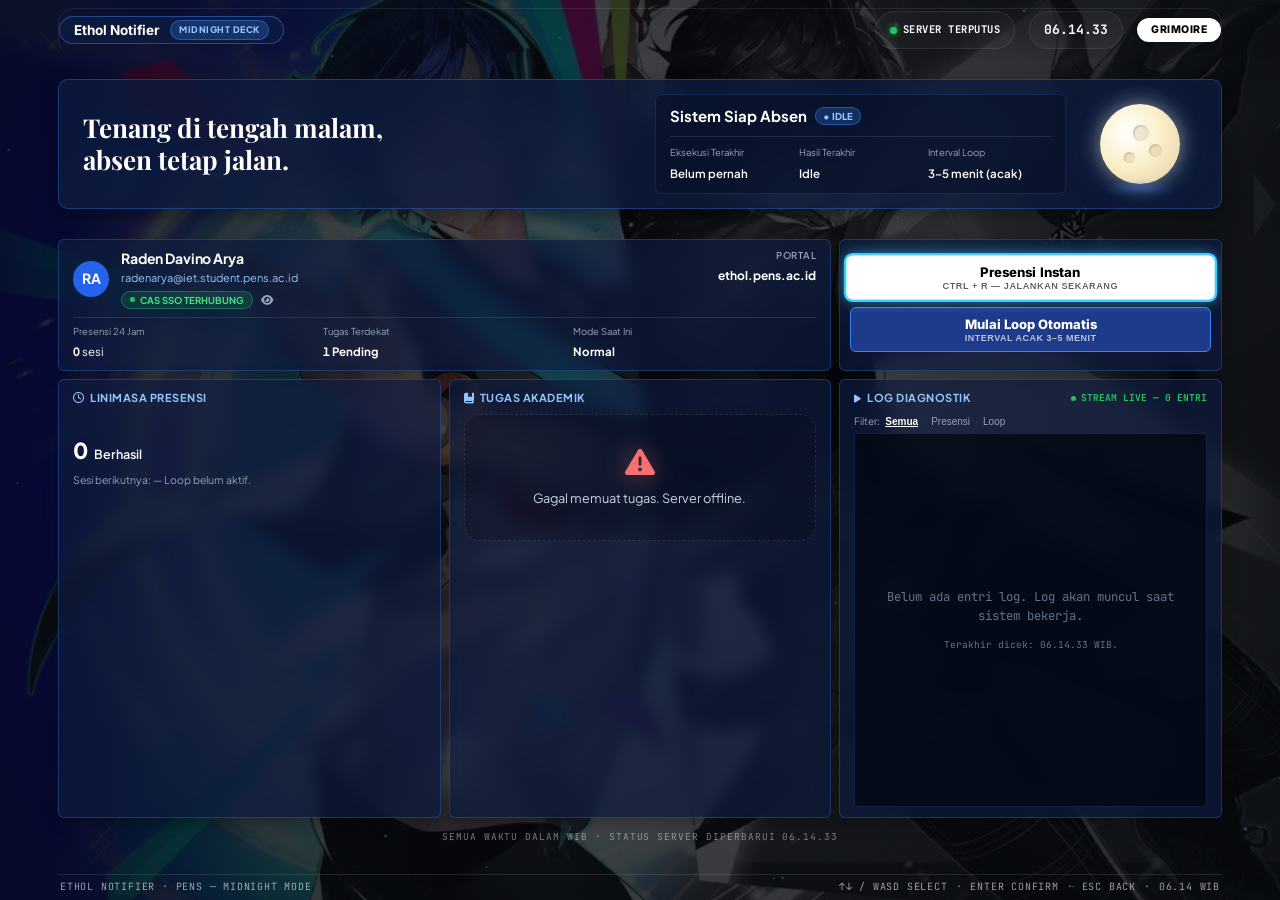
==== commit 552c86f8: "feat(mobile): responsive UI refactor for ethol notifier and universal converter studio with android-" ====
--- a/ethol-notifier/index.html
+++ b/ethol-notifier/index.html
@@ -29,6 +29,7 @@
 
   <!-- Stylesheet with Cache-Buster -->
   <link rel="stylesheet" href="ethol.css?v=20261118_persona_v4" />
+  <link rel="stylesheet" href="mobile.css?v=20261124_mobile_v1" />
 
   <!-- Preload P3/P5 Dancing Background Art -->
   <link rel="preload" as="image" href="assets/bg-normal-p3-color-dark.png" />
--- a/ethol-notifier/mobile.css
+++ b/ethol-notifier/mobile.css
@@ -0,0 +1,430 @@
+/* mobile.css — Perbaikan UI HP Ethol Notifier (24 Nov 2026)
+   Prinsip: HANYA aktif di bawah 768px. Desktop (>=769px) TIDAK DIUBAH.
+   Memastikan layout 1 kolom, scrollable penuh tanpa trap, touch target >= 48px,
+   dan adaptasi warna di Mode Normal (Midnight) & Mode Loop (Phantom). */
+
+/* Cegah scroll horizontal di tingkat dokumen */
+html, body {
+  overflow-x: hidden;
+}
+
+@media (max-width: 768px) {
+  html, body {
+    height: auto !important;
+    min-height: 100dvh !important;
+    overflow-y: auto !important;
+    overflow-x: hidden !important;
+    -webkit-overflow-scrolling: touch;
+    touch-action: pan-y manipulation;
+  }
+
+  body.ethol-body {
+    position: relative;
+    padding-top: env(safe-area-inset-top, 0px);
+    padding-bottom: 0 !important;
+    background-attachment: scroll !important;
+  }
+
+  /* Root Wrapper: aliran vertikal fleksibel, ruang bawah aman untuk mobile action bar */
+  .deck-wrapper {
+    height: auto !important;
+    min-height: 100dvh !important;
+    max-height: none !important;
+    overflow: visible !important;
+    display: flex !important;
+    flex-direction: column !important;
+    padding: 10px 12px calc(96px + env(safe-area-inset-bottom, 20px)) !important;
+    gap: 14px !important;
+    box-sizing: border-box !important;
+    max-width: 100% !important;
+  }
+
+  /* ---- E6: Header Navbar adaptif ---- */
+  .deck-navbar {
+    position: static !important;
+    display: flex !important;
+    flex-wrap: wrap !important;
+    align-items: center !important;
+    justify-content: space-between !important;
+    gap: 8px !important;
+    padding: 10px 12px !important;
+    width: 100% !important;
+    box-sizing: border-box !important;
+    border-radius: var(--radius-md) !important;
+  }
+
+  .nav-left {
+    gap: 8px !important;
+  }
+
+  .nav-logo {
+    width: 38px !important;
+    height: 38px !important;
+    font-size: 17px !important;
+  }
+
+  .nav-title-row h1 {
+    font-size: 16px !important;
+  }
+
+  .nav-version-tag {
+    font-size: 10px !important;
+    padding: 2px 6px !important;
+  }
+
+  .nav-right {
+    display: flex !important;
+    flex-wrap: wrap !important;
+    align-items: center !important;
+    gap: 6px !important;
+    margin-left: auto !important;
+  }
+
+  .status-chip, .clock-chip {
+    font-size: 11.5px !important;
+    padding: 4px 8px !important;
+    height: 32px !important;
+  }
+
+  .nav-btn-back {
+    min-height: 36px !important;
+    padding: 6px 12px !important;
+    font-size: 12px !important;
+    border-radius: var(--radius-sm) !important;
+  }
+
+  /* ---- E2, E3, E4, E5: Hero Command Deck & Kartu Profil ---- */
+  .command-deck {
+    width: 100% !important;
+    max-width: 100% !important;
+    padding: 14px !important;
+    box-sizing: border-box !important;
+    gap: 14px !important;
+  }
+
+  .deck-top-grid {
+    display: flex !important;
+    flex-direction: column !important;
+    gap: 12px !important;
+    width: 100% !important;
+  }
+
+  /* Status Hub Radial Ring */
+  .status-radial-hub {
+    width: 100% !important;
+    max-width: 100% !important;
+    padding: 16px 14px !important;
+    box-sizing: border-box !important;
+    display: flex !important;
+    flex-direction: row !important;
+    align-items: center !important;
+    gap: 14px !important;
+  }
+
+  .radial-ring-container {
+    width: 88px !important;
+    height: 88px !important;
+    flex: 0 0 88px !important;
+  }
+
+  .radial-svg {
+    width: 88px !important;
+    height: 88px !important;
+  }
+
+  .radial-icon {
+    font-size: 18px !important;
+  }
+
+  .radial-state-text {
+    font-size: 11px !important;
+  }
+
+  .radial-info {
+    flex: 1 1 auto !important;
+    min-width: 0 !important;
+  }
+
+  .hub-eyebrow {
+    font-size: 11px !important;
+  }
+
+  .hub-status-pill-badge {
+    font-size: 10px !important;
+    padding: 2px 7px !important;
+  }
+
+  .hub-headline {
+    font-size: clamp(1.4rem, 6.5vw, 1.85rem) !important;
+    line-height: 1.15 !important;
+    word-break: break-word !important;
+    margin: 4px 0 !important;
+  }
+
+  .hub-desc {
+    font-size: 12.5px !important;
+    line-height: 1.45 !important;
+    margin-bottom: 8px !important;
+  }
+
+  .hub-metrics-row {
+    flex-direction: column !important;
+    gap: 6px !important;
+  }
+
+  .metric-mini-chip {
+    padding: 6px 10px !important;
+    font-size: 11px !important;
+  }
+
+  /* Kartu Profil Mahasiswa */
+  .student-profile-card {
+    width: 100% !important;
+    max-width: 100% !important;
+    padding: 14px !important;
+    box-sizing: border-box !important;
+  }
+
+  .profile-header {
+    gap: 12px !important;
+  }
+
+  .profile-avatar-wrap {
+    width: 44px !important;
+    height: 44px !important;
+  }
+
+  .profile-avatar-initials {
+    font-size: 15px !important;
+  }
+
+  .profile-name {
+    font-size: 15px !important;
+  }
+
+  .profile-id {
+    font-size: 12px !important;
+    word-break: break-all !important;
+  }
+
+  .profile-stats-grid {
+    display: grid !important;
+    grid-template-columns: 1fr 1fr !important;
+    gap: 8px !important;
+    margin-top: 10px !important;
+  }
+
+  .stat-mini-card {
+    padding: 8px 10px !important;
+  }
+
+  .stat-mini-val {
+    font-size: 16px !important;
+  }
+
+  /* ---- E7: Tombol Aksi Dock (Target Sentuh Minimal 48px) ---- */
+  .action-dock {
+    flex-direction: column !important;
+    align-items: stretch !important;
+    gap: 10px !important;
+    padding: 12px !important;
+    width: 100% !important;
+    box-sizing: border-box !important;
+  }
+
+  .dock-actions-left {
+    flex-direction: column !important;
+    width: 100% !important;
+    gap: 10px !important;
+  }
+
+  .btn-dock {
+    width: 100% !important;
+    min-height: 50px !important;
+    padding: 12px 14px !important;
+    font-size: 15px !important;
+    box-sizing: border-box !important;
+    justify-content: flex-start !important;
+  }
+
+  .btn-main-label {
+    font-size: 15px !important;
+    font-weight: 700 !important;
+  }
+
+  .btn-sub-label {
+    font-size: 12px !important;
+  }
+
+  .shortcut-chip {
+    display: none !important; /* Hilangkan teks pintasan keyboard di ponsel */
+  }
+
+  .dock-actions-right {
+    display: flex !important;
+    justify-content: flex-end !important;
+    gap: 8px !important;
+    width: 100% !important;
+  }
+
+  .btn-icon-soft {
+    min-width: 44px !important;
+    min-height: 44px !important;
+    font-size: 15px !important;
+  }
+
+  /* ---- E1: Dual-Deck Workspace (Linimasa & Tugas) 1 Kolom Vertikal ---- */
+  .deck-workspace {
+    display: flex !important;
+    flex-direction: column !important;
+    gap: 14px !important;
+    width: 100% !important;
+  }
+
+  .deck-panel {
+    width: 100% !important;
+    max-width: 100% !important;
+    padding: 14px !important;
+    box-sizing: border-box !important;
+  }
+
+  .panel-head {
+    flex-wrap: wrap !important;
+    gap: 8px !important;
+  }
+
+  .panel-head-title h2 {
+    font-size: 15px !important;
+  }
+
+  .retention-hint {
+    font-size: 11px !important;
+  }
+
+  /* ---- E10: Tray Log Diagnostik & Segmented Filters ---- */
+  .diagnostic-tray {
+    width: 100% !important;
+    max-width: 100% !important;
+    box-sizing: border-box !important;
+    margin-bottom: 8px !important;
+  }
+
+  .tray-header {
+    display: flex !important;
+    flex-wrap: wrap !important;
+    gap: 8px !important;
+    padding: 12px 14px !important;
+  }
+
+  .tray-title-group {
+    flex: 1 1 100% !important;
+  }
+
+  .tray-filter-wrapper {
+    width: 100% !important;
+    margin: 6px 0 !important;
+  }
+
+  .log-segmented-control {
+    width: 100% !important;
+    display: flex !important;
+  }
+
+  .log-segment {
+    flex: 1 !important;
+    min-height: 44px !important;
+    display: inline-flex !important;
+    align-items: center !important;
+    justify-content: center !important;
+    font-size: 13px !important;
+    padding: 8px 10px !important;
+  }
+
+  .tray-controls {
+    margin-left: auto !important;
+    gap: 6px !important;
+  }
+
+  .tray-btn-action, .tray-btn-toggle {
+    min-width: 40px !important;
+    min-height: 40px !important;
+    font-size: 14px !important;
+  }
+
+  .console-screen {
+    font-size: 12.5px !important;
+    overflow-wrap: break-word !important;
+    word-break: break-word !important;
+    max-height: 280px !important;
+  }
+
+  /* ---- E7 & Fitts' Law: Sticky Bottom Action Bar Mobile ---- */
+  .mobile-action-bar {
+    display: flex !important;
+    align-items: center !important;
+    justify-content: space-between !important;
+    gap: 8px !important;
+    padding: 8px 12px calc(8px + env(safe-area-inset-bottom, 12px)) !important;
+    position: fixed !important;
+    bottom: 0 !important;
+    left: 0 !important;
+    right: 0 !important;
+    z-index: 1000 !important;
+    box-shadow: 0 -8px 24px rgba(0, 0, 0, 0.6) !important;
+  }
+
+  .mobile-btn-primary, .mobile-btn-loop {
+    min-height: 48px !important;
+    font-size: 14px !important;
+    display: flex !important;
+    align-items: center !important;
+    justify-content: center !important;
+    gap: 8px !important;
+  }
+
+  .mobile-btn-aux {
+    min-width: 48px !important;
+    min-height: 48px !important;
+    font-size: 16px !important;
+    display: flex !important;
+    align-items: center !important;
+    justify-content: center !important;
+  }
+}
+
+/* Layar Sangat Kecil (<= 480px): Pengaturan Spasi Rapat */
+@media (max-width: 480px) {
+  .deck-wrapper {
+    padding-left: 8px !important;
+    padding-right: 8px !important;
+    gap: 10px !important;
+  }
+
+  .command-deck, .deck-panel, .diagnostic-tray {
+    padding: 12px 10px !important;
+  }
+
+  .status-radial-hub {
+    padding: 12px 10px !important;
+    gap: 10px !important;
+  }
+
+  .radial-ring-container {
+    width: 76px !important;
+    height: 76px !important;
+    flex: 0 0 76px !important;
+  }
+
+  .radial-svg {
+    width: 76px !important;
+    height: 76px !important;
+  }
+
+  .hub-headline {
+    font-size: clamp(1.3rem, 6vw, 1.6rem) !important;
+  }
+
+  .profile-stats-grid {
+    grid-template-columns: 1fr !important;
+  }
+}
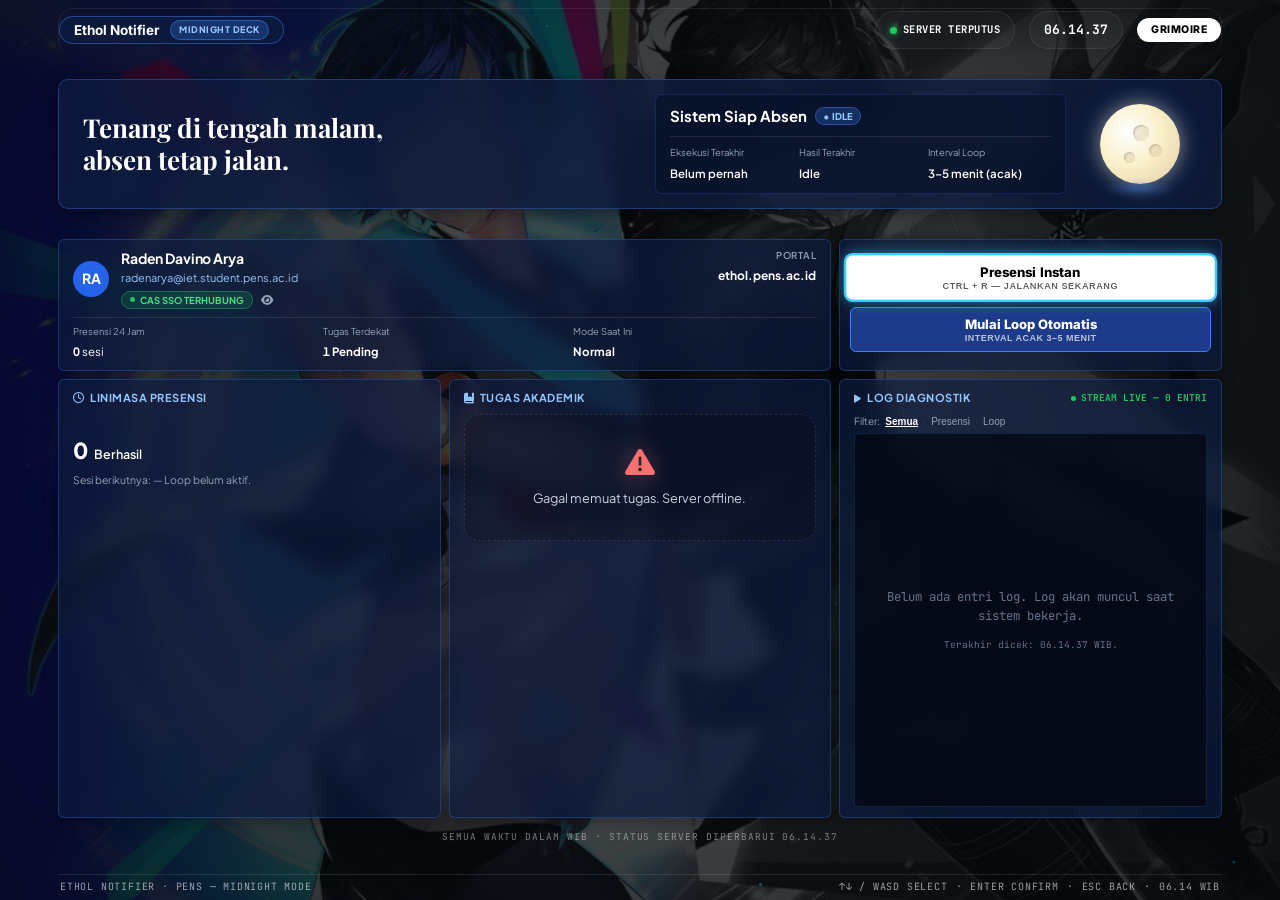
==== commit c531a9da: "fix(ethol-mobile): align Persona Dual-Deck mobile.css selectors and update docs" ====
--- a/ethol-notifier/index.html
+++ b/ethol-notifier/index.html
@@ -29,7 +29,7 @@
 
   <!-- Stylesheet with Cache-Buster -->
   <link rel="stylesheet" href="ethol.css?v=20261118_persona_v4" />
-  <link rel="stylesheet" href="mobile.css?v=20261124_mobile_v1" />
+  <link rel="stylesheet" href="mobile.css?v=20261126_mobile_v2" />
 
   <!-- Preload P3/P5 Dancing Background Art -->
   <link rel="preload" as="image" href="assets/bg-normal-p3-color-dark.png" />
--- a/ethol-notifier/mobile.css
+++ b/ethol-notifier/mobile.css
@@ -1,19 +1,22 @@
-/* mobile.css — Perbaikan UI HP Ethol Notifier (24 Nov 2026)
-   Prinsip: HANYA aktif di bawah 768px. Desktop (>=769px) TIDAK DIUBAH.
-   Memastikan layout 1 kolom, scrollable penuh tanpa trap, touch target >= 48px,
-   dan adaptasi warna di Mode Normal (Midnight) & Mode Loop (Phantom). */
-
-/* Cegah scroll horizontal di tingkat dokumen */
-html, body {
-  overflow-x: hidden;
+/* mobile.css — Koreksi layout HP Ethol Notifier (26 Nov 2026)
+   HANYA aktif di <= 768px (dengan penyesuaian rapat di <= 480px).
+   Muat SETELAH ethol.css. Desktop (>= 769px) TIDAK DIUBAH. */
+
+html,
+body {
+  overflow-x: clip;
 }
 
 @media (max-width: 768px) {
-  html, body {
+
+  html,
+  body,
+  body.ethol-body {
     height: auto !important;
     min-height: 100dvh !important;
+    max-height: none !important;
     overflow-y: auto !important;
-    overflow-x: hidden !important;
+    overflow-x: clip !important;
     -webkit-overflow-scrolling: touch;
     touch-action: pan-y manipulation;
   }
@@ -25,21 +28,24 @@
     background-attachment: scroll !important;
   }
 
-  /* Root Wrapper: aliran vertikal fleksibel, ruang bawah aman untuk mobile action bar */
+  /* Wadah utama: satu kolom vertikal, beri ruang untuk .mobile-action-bar */
   .deck-wrapper {
+    width: 100% !important;
+    max-width: 100% !important;
     height: auto !important;
     min-height: 100dvh !important;
     max-height: none !important;
     overflow: visible !important;
+    overflow-x: clip !important;
     display: flex !important;
     flex-direction: column !important;
-    padding: 10px 12px calc(96px + env(safe-area-inset-bottom, 20px)) !important;
+    justify-content: flex-start !important;
+    padding: 10px 12px calc(104px + env(safe-area-inset-bottom, 16px)) 12px !important;
     gap: 14px !important;
     box-sizing: border-box !important;
-    max-width: 100% !important;
-  }
-
-  /* ---- E6: Header Navbar adaptif ---- */
+  }
+
+  /* Header: wrap rapi, tidak ada yang terpotong termasuk jam */
   .deck-navbar {
     position: static !important;
     display: flex !important;
@@ -47,384 +53,545 @@
     align-items: center !important;
     justify-content: space-between !important;
     gap: 8px !important;
-    padding: 10px 12px !important;
-    width: 100% !important;
-    box-sizing: border-box !important;
-    border-radius: var(--radius-md) !important;
-  }
-
-  .nav-left {
+    width: 100% !important;
+    max-width: 100% !important;
+    padding: 6px 0 !important;
+    box-sizing: border-box !important;
+  }
+
+  .deck-navbar * {
+    max-width: 100%;
+  }
+
+  .deck-navbar .nav-left {
+    min-width: 0;
+    display: flex;
+    flex-wrap: wrap;
+    align-items: center;
+    gap: 6px;
+  }
+
+  .brand-normal-pill {
+    max-width: 100%;
+    flex-wrap: wrap;
+    gap: 6px;
+    padding: 4px 10px;
+  }
+
+  body.loop-active .brand-loop-badge {
+    font-size: 15px !important;
+    padding: 2px 10px !important;
+  }
+
+  body.loop-active .brand-loop-tag {
+    font-size: 10.5px !important;
+    padding: 2px 8px !important;
+  }
+
+  .deck-navbar .nav-right {
+    display: flex !important;
+    flex-wrap: wrap !important;
+    align-items: center !important;
     gap: 8px !important;
-  }
-
-  .nav-logo {
-    width: 38px !important;
-    height: 38px !important;
-    font-size: 17px !important;
-  }
-
-  .nav-title-row h1 {
+    margin-left: auto;
+  }
+
+  .deck-navbar .clock-chip {
+    display: inline-flex !important;
+    align-items: center;
+    font-size: 14px !important;
+  }
+
+  .nav-btn-grimoire {
+    min-height: 36px;
+    display: inline-flex;
+    align-items: center;
+    padding: 6px 12px !important;
+  }
+
+  /* Hero Normal (Midnight Deck): 1 kolom, judul muat, bulan tetap di dalam kartu */
+  .hero-midnight {
+    display: flex !important;
+    flex-direction: column !important;
+    align-items: stretch !important;
+    gap: 12px !important;
+    width: 100% !important;
+    max-width: 100% !important;
+    min-width: 0 !important;
+    height: auto !important;
+    padding: 14px !important;
+    margin-bottom: 0 !important;
+    box-sizing: border-box !important;
+    overflow: hidden !important;
+  }
+
+  .hero-midnight-left,
+  .hero-midnight-center {
+    width: 100% !important;
+    max-width: 100% !important;
+    min-width: 0 !important;
+    box-sizing: border-box !important;
+  }
+
+  .hero-midnight-title {
+    width: 100% !important;
+    max-width: 100% !important;
+    font-size: clamp(1.65rem, 7.2vw, 2.25rem) !important;
+    line-height: 1.15 !important;
+    overflow-wrap: break-word;
+  }
+
+  .midnight-status-head {
+    flex-wrap: wrap;
+    gap: 8px;
+  }
+
+  .midnight-status-head h2 {
     font-size: 16px !important;
   }
 
-  .nav-version-tag {
-    font-size: 10px !important;
-    padding: 2px 6px !important;
-  }
-
-  .nav-right {
-    display: flex !important;
-    flex-wrap: wrap !important;
+  .midnight-stats-grid {
+    display: grid !important;
+    grid-template-columns: repeat(2, minmax(0, 1fr)) !important;
+    gap: 10px !important;
+  }
+
+  .midnight-stats-grid>* {
+    min-width: 0 !important;
+    overflow-wrap: anywhere;
+  }
+
+  .m-stat-lbl {
+    font-size: 12px !important;
+  }
+
+  .m-stat strong {
+    font-size: 14px !important;
+  }
+
+  .hero-midnight-right {
+    width: 100% !important;
+    display: flex !important;
+    justify-content: flex-end !important;
+  }
+
+  .hero-moon-anchor {
+    width: 80px !important;
+    height: 80px !important;
+    max-width: 80px !important;
+    flex: none;
+  }
+
+  .hero-moon-body {
+    width: 72px !important;
+    height: 72px !important;
+  }
+
+  .hero-moon-glow-bottom {
+    width: 64px !important;
+  }
+
+  /* Hero Loop (Phantom Deck): judul muat di layar HP */
+  body.loop-active .hero-phantom {
+    width: 100% !important;
+    max-width: 100% !important;
+    box-sizing: border-box !important;
     align-items: center !important;
+    gap: 8px !important;
+    padding: 4px 0 6px 0 !important;
+    margin-bottom: 0 !important;
+  }
+
+  .phantom-ransom-headline {
+    min-width: 0 !important;
+    flex: 1 1 auto !important;
+    max-width: 100% !important;
+  }
+
+  .ransom-row-loop-group,
+  .ransom-row-absen-group {
+    flex-wrap: wrap !important;
     gap: 6px !important;
-    margin-left: auto !important;
-  }
-
-  .status-chip, .clock-chip {
-    font-size: 11.5px !important;
-    padding: 4px 8px !important;
-    height: 32px !important;
-  }
-
-  .nav-btn-back {
-    min-height: 36px !important;
-    padding: 6px 12px !important;
-    font-size: 12px !important;
-    border-radius: var(--radius-sm) !important;
-  }
-
-  /* ---- E2, E3, E4, E5: Hero Command Deck & Kartu Profil ---- */
-  .command-deck {
-    width: 100% !important;
-    max-width: 100% !important;
+    max-width: 100% !important;
+  }
+
+  .ransom-word-loop,
+  .ransom-row-absen {
+    font-size: clamp(2rem, 11vw, 3.2rem) !important;
+    line-height: 0.95 !important;
+  }
+
+  .ransom-word-aktif span,
+  .ransom-row-sekarang span {
+    font-size: clamp(2rem, 11vw, 3.2rem) !important;
+    line-height: 0.95 !important;
+    padding: 2px 10px 4px 10px !important;
+  }
+
+  .phantom-star {
+    font-size: 26px !important;
+    flex-shrink: 0;
+  }
+
+  /* Grid Utama: runtuh menjadi 1 kolom di mode normal MAUPUN mode loop */
+  .deck-grid-container,
+  body.loop-active .deck-grid-container {
+    display: flex !important;
+    flex-direction: column !important;
+    gap: 14px !important;
+    width: 100% !important;
+    max-width: 100% !important;
+    min-width: 0 !important;
+    height: auto !important;
+    min-height: 0 !important;
+    flex: 0 0 auto !important;
+    margin-bottom: 0 !important;
+  }
+
+  /* Urutan visual 1 kolom tanpa mengubah urutan DOM */
+  .status-op-card {
+    order: 1;
+  }
+
+  .profile-card {
+    order: 2;
+  }
+
+  .actions-card {
+    order: 3;
+  }
+
+  .timeline-card {
+    order: 4;
+  }
+
+  .tasks-card {
+    order: 5;
+  }
+
+  .logs-card {
+    order: 6;
+  }
+
+  .timestamp-subline {
+    order: 7;
+  }
+
+  /* Semua kartu full-width, tinggi mengikuti isi */
+  .card-deck,
+  .status-op-card,
+  .profile-card,
+  .actions-card,
+  .timeline-card,
+  .tasks-card,
+  .logs-card,
+  body.loop-active .status-op-card,
+  body.loop-active .profile-card,
+  body.loop-active .actions-card,
+  body.loop-active .timeline-card,
+  body.loop-active .tasks-card,
+  body.loop-active .logs-card {
+    width: 100% !important;
+    max-width: 100% !important;
+    min-width: 0 !important;
+    height: auto !important;
+    min-height: 0 !important;
+    box-sizing: border-box !important;
+    overflow: visible !important;
     padding: 14px !important;
-    box-sizing: border-box !important;
-    gap: 14px !important;
-  }
-
-  .deck-top-grid {
-    display: flex !important;
-    flex-direction: column !important;
-    gap: 12px !important;
-    width: 100% !important;
-  }
-
-  /* Status Hub Radial Ring */
-  .status-radial-hub {
-    width: 100% !important;
-    max-width: 100% !important;
-    padding: 16px 14px !important;
-    box-sizing: border-box !important;
-    display: flex !important;
-    flex-direction: row !important;
-    align-items: center !important;
-    gap: 14px !important;
-  }
-
-  .radial-ring-container {
-    width: 88px !important;
-    height: 88px !important;
-    flex: 0 0 88px !important;
-  }
-
-  .radial-svg {
-    width: 88px !important;
-    height: 88px !important;
-  }
-
-  .radial-icon {
-    font-size: 18px !important;
-  }
-
-  .radial-state-text {
-    font-size: 11px !important;
-  }
-
-  .radial-info {
+  }
+
+  /* Status Operasional (Loop Mode): baris label-nilai rapi tanpa ruang kosong */
+  body.loop-active .op-stat-row {
+    display: grid !important;
+    grid-template-columns: minmax(0, 1fr) auto !important;
+    gap: 8px !important;
+    align-items: baseline !important;
+    font-size: 14px !important;
+  }
+
+  body.loop-active .op-stat-row>* {
+    min-width: 0 !important;
+    overflow-wrap: anywhere;
+  }
+
+  /* Kartu Profil: email utuh, statistik tidak terjepit */
+  .profile-main-row {
+    flex-wrap: wrap !important;
+    gap: 10px !important;
+  }
+
+  .profile-left-identity {
+    min-width: 0 !important;
+    flex: 1 1 220px !important;
+  }
+
+  .profile-identity-texts {
+    min-width: 0 !important;
     flex: 1 1 auto !important;
-    min-width: 0 !important;
-  }
-
-  .hub-eyebrow {
-    font-size: 11px !important;
-  }
-
-  .hub-status-pill-badge {
-    font-size: 10px !important;
-    padding: 2px 7px !important;
-  }
-
-  .hub-headline {
-    font-size: clamp(1.4rem, 6.5vw, 1.85rem) !important;
-    line-height: 1.15 !important;
-    word-break: break-word !important;
-    margin: 4px 0 !important;
-  }
-
-  .hub-desc {
-    font-size: 12.5px !important;
-    line-height: 1.45 !important;
-    margin-bottom: 8px !important;
-  }
-
-  .hub-metrics-row {
-    flex-direction: column !important;
-    gap: 6px !important;
-  }
-
-  .metric-mini-chip {
-    padding: 6px 10px !important;
-    font-size: 11px !important;
-  }
-
-  /* Kartu Profil Mahasiswa */
-  .student-profile-card {
-    width: 100% !important;
-    max-width: 100% !important;
-    padding: 14px !important;
-    box-sizing: border-box !important;
-  }
-
-  .profile-header {
-    gap: 12px !important;
-  }
-
-  .profile-avatar-wrap {
-    width: 44px !important;
-    height: 44px !important;
-  }
-
-  .profile-avatar-initials {
-    font-size: 15px !important;
   }
 
   .profile-name {
     font-size: 15px !important;
-  }
-
-  .profile-id {
+    overflow-wrap: anywhere;
+  }
+
+  .profile-email {
+    font-size: 13px !important;
+    overflow-wrap: anywhere !important;
+    word-break: break-word !important;
+    white-space: normal !important;
+  }
+
+  .profile-sso-inline {
+    flex-wrap: wrap !important;
+    gap: 6px !important;
+  }
+
+  .profile-right-portal {
+    text-align: left !important;
+    margin-left: auto;
+  }
+
+  .profile-normal-stats {
+    display: grid !important;
+    grid-template-columns: repeat(2, minmax(0, 1fr)) !important;
+    gap: 10px !important;
+  }
+
+  .profile-normal-stats>* {
+    min-width: 0 !important;
+  }
+
+  .p-stat-lbl {
     font-size: 12px !important;
-    word-break: break-all !important;
-  }
-
-  .profile-stats-grid {
-    display: grid !important;
-    grid-template-columns: 1fr 1fr !important;
-    gap: 8px !important;
-    margin-top: 10px !important;
-  }
-
-  .stat-mini-card {
-    padding: 8px 10px !important;
-  }
-
-  .stat-mini-val {
-    font-size: 16px !important;
-  }
-
-  /* ---- E7: Tombol Aksi Dock (Target Sentuh Minimal 48px) ---- */
-  .action-dock {
-    flex-direction: column !important;
-    align-items: stretch !important;
+  }
+
+  .p-stat-val {
+    font-size: 14px !important;
+  }
+
+  /* Tombol Aksi Utama: full-width bertumpuk, target sentuh >= 52px */
+  .actions-card,
+  body.loop-active .actions-card {
     gap: 10px !important;
     padding: 12px !important;
-    width: 100% !important;
-    box-sizing: border-box !important;
-  }
-
-  .dock-actions-left {
+  }
+
+  .btn-hero-action,
+  .btn-action-presensi,
+  .btn-action-loop {
+    width: 100% !important;
+    min-height: 52px !important;
+    padding: 12px 16px !important;
+    display: flex !important;
     flex-direction: column !important;
-    width: 100% !important;
-    gap: 10px !important;
-  }
-
-  .btn-dock {
-    width: 100% !important;
-    min-height: 50px !important;
-    padding: 12px 14px !important;
+    align-items: center !important;
+    justify-content: center !important;
+    box-sizing: border-box !important;
+    margin: 0 !important;
+  }
+
+  body.loop-active .btn-action-presensi,
+  body.loop-active .btn-action-loop {
+    width: calc(100% - 10px) !important;
+    min-height: 52px !important;
+    padding: 12px 16px !important;
+    margin: 0 5px !important;
+    box-sizing: border-box !important;
+  }
+
+  .btn-action-title,
+  body.loop-active .btn-action-presensi .btn-action-title,
+  body.loop-active .btn-action-loop .btn-action-title {
+    font-size: 16px !important;
+  }
+
+  .btn-action-sub,
+  body.loop-active .btn-action-presensi .btn-action-sub,
+  body.loop-active .btn-action-loop .btn-action-sub {
+    font-size: 12px !important;
+  }
+
+  /* Tugas & Linimasa: teks >= 14px, tidak terpotong */
+  .task-item-title,
+  .tasks-card .task-card-title {
     font-size: 15px !important;
-    box-sizing: border-box !important;
-    justify-content: flex-start !important;
-  }
-
-  .btn-main-label {
-    font-size: 15px !important;
-    font-weight: 700 !important;
-  }
-
-  .btn-sub-label {
-    font-size: 12px !important;
-  }
-
-  .shortcut-chip {
-    display: none !important; /* Hilangkan teks pintasan keyboard di ponsel */
-  }
-
-  .dock-actions-right {
-    display: flex !important;
-    justify-content: flex-end !important;
+    overflow-wrap: anywhere;
+  }
+
+  .task-item-meta,
+  .task-item-dosen,
+  .task-item-note,
+  .tasks-card .task-card-course,
+  .tasks-card .task-card-deadline,
+  .tasks-card .task-card-footer {
+    font-size: 14px !important;
+    line-height: 1.5 !important;
+    overflow-wrap: anywhere !important;
+    white-space: normal !important;
+  }
+
+  .tasks-card .task-active-item,
+  .tasks-card .task-card {
+    overflow: visible !important;
+  }
+
+  .tasks-card .task-card-footer {
+    flex-wrap: wrap !important;
+  }
+
+  .timeline-feed-text p,
+  #timelineContainer .timeline-card .timeline-title-compact {
+    font-size: 14px !important;
+    line-height: 1.5 !important;
+    overflow-wrap: anywhere;
+  }
+
+  /* Log Diagnostik: tinggi mengikuti isi, filter wrap >= 44px */
+  .logs-card .log-card-body,
+  .logs-card .console-screen-wrapper,
+  body.loop-active .logs-card .log-card-body,
+  body.loop-active .logs-card .console-screen-wrapper {
+    height: auto !important;
+    min-height: 0 !important;
+  }
+
+  .log-filter-row {
+    display: flex !important;
+    flex-wrap: wrap !important;
+    align-items: center !important;
     gap: 8px !important;
-    width: 100% !important;
-  }
-
-  .btn-icon-soft {
+    font-size: 13px !important;
+  }
+
+  .btn-filter-tag {
+    min-height: 44px !important;
     min-width: 44px !important;
-    min-height: 44px !important;
-    font-size: 15px !important;
-  }
-
-  /* ---- E1: Dual-Deck Workspace (Linimasa & Tugas) 1 Kolom Vertikal ---- */
-  .deck-workspace {
-    display: flex !important;
-    flex-direction: column !important;
-    gap: 14px !important;
-    width: 100% !important;
-  }
-
-  .deck-panel {
-    width: 100% !important;
-    max-width: 100% !important;
-    padding: 14px !important;
-    box-sizing: border-box !important;
-  }
-
-  .panel-head {
-    flex-wrap: wrap !important;
-    gap: 8px !important;
-  }
-
-  .panel-head-title h2 {
-    font-size: 15px !important;
-  }
-
-  .retention-hint {
-    font-size: 11px !important;
-  }
-
-  /* ---- E10: Tray Log Diagnostik & Segmented Filters ---- */
-  .diagnostic-tray {
-    width: 100% !important;
-    max-width: 100% !important;
-    box-sizing: border-box !important;
-    margin-bottom: 8px !important;
-  }
-
-  .tray-header {
-    display: flex !important;
-    flex-wrap: wrap !important;
-    gap: 8px !important;
-    padding: 12px 14px !important;
-  }
-
-  .tray-title-group {
-    flex: 1 1 100% !important;
-  }
-
-  .tray-filter-wrapper {
-    width: 100% !important;
-    margin: 6px 0 !important;
-  }
-
-  .log-segmented-control {
-    width: 100% !important;
-    display: flex !important;
-  }
-
-  .log-segment {
-    flex: 1 !important;
-    min-height: 44px !important;
+    padding: 8px 12px !important;
+    font-size: 13px !important;
     display: inline-flex !important;
     align-items: center !important;
     justify-content: center !important;
+    border-radius: 6px !important;
+    background: rgba(255, 255, 255, 0.06) !important;
+  }
+
+  .logs-card .console-screen,
+  body.loop-active .logs-card .console-screen {
+    height: auto !important;
+    min-height: 160px !important;
+    max-height: 280px !important;
+    overflow-y: auto !important;
+    overflow-wrap: anywhere !important;
+    word-break: break-word !important;
     font-size: 13px !important;
-    padding: 8px 10px !important;
-  }
-
-  .tray-controls {
-    margin-left: auto !important;
-    gap: 6px !important;
-  }
-
-  .tray-btn-action, .tray-btn-toggle {
-    min-width: 40px !important;
-    min-height: 40px !important;
-    font-size: 14px !important;
-  }
-
-  .console-screen {
-    font-size: 12.5px !important;
-    overflow-wrap: break-word !important;
-    word-break: break-word !important;
-    max-height: 280px !important;
-  }
-
-  /* ---- E7 & Fitts' Law: Sticky Bottom Action Bar Mobile ---- */
+    line-height: 1.5 !important;
+  }
+
+  /* Tipografi umum & Footer: sembunyikan hint keyboard saja, pertahankan jam WIB */
+  body {
+    font-size: 14px;
+    line-height: 1.6;
+  }
+
+  .timestamp-subline {
+    font-size: 12px !important;
+  }
+
+  .persona-hud-bottom {
+    position: static !important;
+    display: flex !important;
+    flex-wrap: wrap !important;
+    gap: 8px !important;
+    width: 100% !important;
+    box-sizing: border-box !important;
+    font-size: 12px !important;
+    padding: 8px 2px !important;
+  }
+
+  .hud-bottom-shortcuts>span:not(#bottomHudClock) {
+    display: none !important;
+  }
+
+  /* Slash overlay menutup layar HP penuh & teks tidak terpotong */
+  .slash-transition-overlay {
+    width: 100vw !important;
+    height: 100dvh !important;
+    max-width: none !important;
+    left: 0 !important;
+  }
+
+  .slash-banner-content {
+    max-width: 90vw;
+    padding-inline: 12px;
+    box-sizing: border-box;
+  }
+
+  .slash-title {
+    font-size: clamp(2rem, 11vw, 3.2rem) !important;
+    white-space: normal !important;
+    line-height: 1 !important;
+  }
+
+  .slash-eyebrow,
+  .slash-sub {
+    font-size: 12px !important;
+    white-space: normal !important;
+    letter-spacing: 0.12em !important;
+  }
+
+  .bg-normal-p3,
+  .bg-loop-p5 {
+    background-position: center center !important;
+  }
+
+  /* Bar aksi bawah: dipertahankan, hormati safe-area */
   .mobile-action-bar {
     display: flex !important;
-    align-items: center !important;
-    justify-content: space-between !important;
-    gap: 8px !important;
-    padding: 8px 12px calc(8px + env(safe-area-inset-bottom, 12px)) !important;
-    position: fixed !important;
-    bottom: 0 !important;
     left: 0 !important;
     right: 0 !important;
-    z-index: 1000 !important;
-    box-shadow: 0 -8px 24px rgba(0, 0, 0, 0.6) !important;
-  }
-
-  .mobile-btn-primary, .mobile-btn-loop {
+    width: 100% !important;
+    max-width: 100% !important;
+    box-sizing: border-box !important;
+    padding: 8px 12px calc(8px + env(safe-area-inset-bottom, 12px)) !important;
+  }
+
+  .mobile-btn-primary,
+  .mobile-btn-loop {
     min-height: 48px !important;
-    font-size: 14px !important;
-    display: flex !important;
-    align-items: center !important;
-    justify-content: center !important;
-    gap: 8px !important;
   }
 
   .mobile-btn-aux {
     min-width: 48px !important;
     min-height: 48px !important;
-    font-size: 16px !important;
-    display: flex !important;
-    align-items: center !important;
-    justify-content: center !important;
   }
 }
 
-/* Layar Sangat Kecil (<= 480px): Pengaturan Spasi Rapat */
+/* Layar sangat kecil (<= 480px): statistik 1 kolom, padding lebih rapat */
 @media (max-width: 480px) {
   .deck-wrapper {
-    padding-left: 8px !important;
-    padding-right: 8px !important;
+    padding-inline: 10px !important;
     gap: 10px !important;
   }
 
-  .command-deck, .deck-panel, .diagnostic-tray {
-    padding: 12px 10px !important;
-  }
-
-  .status-radial-hub {
-    padding: 12px 10px !important;
-    gap: 10px !important;
-  }
-
-  .radial-ring-container {
-    width: 76px !important;
-    height: 76px !important;
-    flex: 0 0 76px !important;
-  }
-
-  .radial-svg {
-    width: 76px !important;
-    height: 76px !important;
-  }
-
-  .hub-headline {
-    font-size: clamp(1.3rem, 6vw, 1.6rem) !important;
-  }
-
-  .profile-stats-grid {
-    grid-template-columns: 1fr !important;
-  }
-}
+  .profile-normal-stats,
+  .midnight-stats-grid {
+    grid-template-columns: minmax(0, 1fr) !important;
+  }
+
+  .hero-moon-anchor {
+    width: 72px !important;
+    height: 72px !important;
+    max-width: 72px !important;
+  }
+
+  .hero-moon-body {
+    width: 64px !important;
+    height: 64px !important;
+  }
+
+  .hero-midnight-title {
+    font-size: clamp(1.5rem, 7vw, 2rem) !important;
+  }
+}
